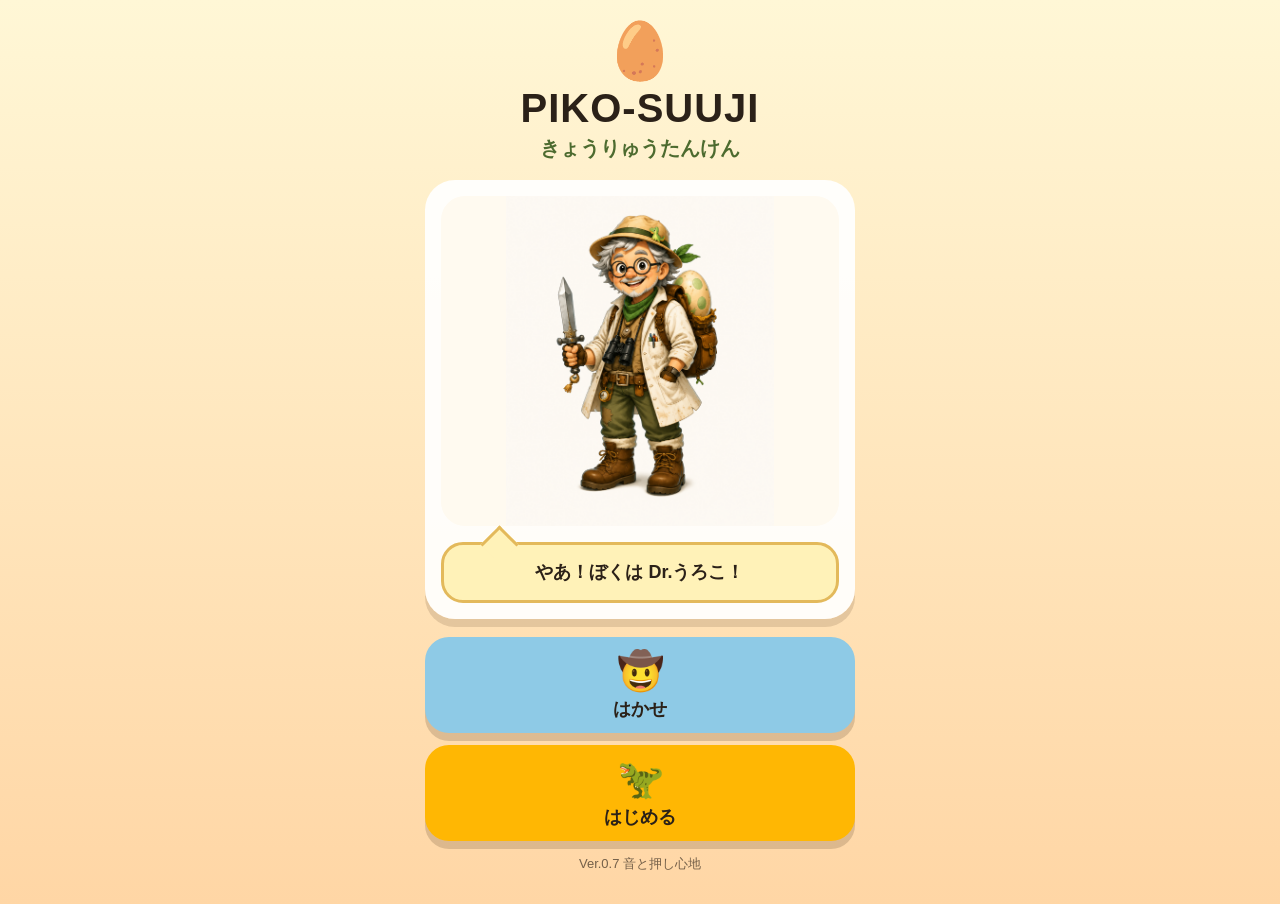
==== index.html @ c2399170 "Ver.0.7 音と押し心地改善" ====
<!DOCTYPE html>
<html lang="ja">
<head>
  <meta charset="UTF-8" />
  <meta name="viewport" content="width=device-width, initial-scale=1.0, viewport-fit=cover" />
  <title>PIKO-SUUJI</title>
  <link rel="stylesheet" href="style.css" />
</head>
<body>
<main class="app">

  <section id="titleScreen" class="screen active">
    <div class="egg">🥚</div>
    <h1>PIKO-SUUJI</h1>
    <p class="subtitle">きょうりゅうたんけん</p>

    <div class="doctor-card">
      <img src="images/Dr.uroko.png" alt="Dr.うろこ" class="doctor-img" />
      <div class="speech"><p id="titleDoctorText">やあ！ぼくは Dr.うろこ！</p></div>
    </div>

    <div class="buttons">
      <button class="icon-btn blue" onclick="speakIntro()">🤠<span>はかせ</span></button>
      <button class="icon-btn yellow" onclick="goNext()">🦖<span>はじめる</span></button>
    </div>
    <p class="note">Ver.0.7 音と押し心地</p>
  </section>

  <section id="nameScreen" class="screen">
    <h2>おなまえを<br>おしえてね</h2>
    <div class="name-card">
      <div class="mini-doctor"><img src="images/Dr.uroko.png" alt="Dr.うろこ" /></div>
      <div class="speech"><p>ぼくは Dr.うろこ！<br>きみの名前を教えてね。</p></div>
      <input id="nameInput" class="name-input" type="text" value="しゅり" maxlength="8" />
      <div class="suffix-row">
        <button id="kunBtn" class="suffix-btn selected" onclick="selectSuffix('くん')">くん</button>
        <button id="chanBtn" class="suffix-btn" onclick="selectSuffix('ちゃん')">ちゃん</button>
        <button id="sanBtn" class="suffix-btn" onclick="selectSuffix('さん')">さん</button>
      </div>
      <button class="icon-btn yellow wide" onclick="savePlayerName()">✅<span>これでOK</span></button>
    </div>
  </section>

  <section id="homeScreen" class="screen">
    <div class="egg">🥚</div>
    <h1>PIKO-SUUJI</h1>
    <p class="subtitle">きょうりゅうたんけん</p>

    <div class="doctor-card">
      <img src="images/Dr.uroko.png" alt="Dr.うろこ" class="doctor-img" />
      <div class="speech"><p id="homeDoctorText">おかえり！</p></div>
    </div>

    <div class="home-grid">
      <button class="icon-btn yellow" onclick="openMission()">①②③<span>すうじ</span></button>
      <button class="icon-btn red" onclick="quickFeed()">🍖<span>ごはん</span></button>
      <button class="icon-btn green" onclick="speakWelcome()">🤠<span>はかせ</span></button>
      <button class="icon-btn white" onclick="resetName()">⚙️<span>せってい</span></button>
    </div>
  </section>

  <section id="missionScreen" class="screen">
    <div class="egg small-egg">🥚</div>
    <h2>きょうの<br>ミッション</h2>
    <div class="mission-card">
      <div class="mission-icon">👣</div>
      <p class="mission-text">すうじを<br><strong>5こ</strong><br>みつけよう！</p>
      <div class="speech"><p id="missionText">クリアすると、たまごが光るぞ！</p></div>
      <div class="buttons">
        <button class="icon-btn blue" onclick="speakMission()">🔊<span>きく</span></button>
        <button class="icon-btn yellow" onclick="startNumberGame()">▶️<span>スタート</span></button>
        <button class="icon-btn white" onclick="openHome()">🏠<span>おうち</span></button>
      </div>
    </div>
  </section>

  <section id="gameScreen" class="screen game-screen">
    <div class="game-top">
      <div class="badge">もんだい <span id="questionNow">1</span>/5</div>
      <button class="listen-btn" onclick="repeatQuestion(true)">🔊</button>
      <div class="badge">⭐ <span id="scoreNow">0</span></div>
    </div>
    <div class="target-card">
      <p>このすうじを<br>えらんでね</p>
      <div id="targetNumber" class="target-number">3</div>
    </div>
    <div id="numberGrid" class="number-grid"></div>
  </section>

  <section id="clearScreen" class="screen">
    <div class="egg glowing">🥚</div>
    <h2>できた！</h2>
    <div class="doctor-card">
      <img src="images/Dr.uroko.png" alt="Dr.うろこ" class="doctor-img small-doctor" />
      <div class="speech"><p id="clearText">すごい！たまごが光ったぞ！</p></div>
    </div>
    <div class="buttons">
      <button class="icon-btn blue" onclick="speakClear()">🤠<span>はかせ</span></button>
      <button class="icon-btn yellow" onclick="openHatch()">🥚<span>たまご</span></button>
      <button class="icon-btn white" onclick="openHome()">🏠<span>おうち</span></button>
    </div>
  </section>

  <section id="hatchScreen" class="screen hatch-screen">
    <h2 id="hatchTitle">たまごを<br>タッチしてね</h2>
    <div class="hatch-area" onclick="hatchEgg()">
      <div id="hatchEgg" class="hatch-egg">🥚</div>
      <div id="crackText" class="crack-text hidden">ピキ…</div>
      <div id="sparkles" class="sparkles">✨ ✨ ✨</div>
      <div id="babyDino" class="baby-dino hidden">🦖</div>
    </div>
    <div class="speech hatch-speech"><p id="hatchText">なにが生まれるかな？</p></div>
    <div class="buttons">
      <button id="afterHatchBtn" class="icon-btn red wide hidden" onclick="openFeed()">🍖<span>ごはんをあげる</span></button>
      <button class="icon-btn white wide" onclick="openHome()">🏠<span>おうち</span></button>
    </div>
  </section>

  <section id="feedScreen" class="screen">
    <h2>ごはんを<br>あげよう！</h2>
    <div class="dino-card hungry-card">
      <div id="feedDino" class="dino-icon hungry">🦖</div>
      <div class="heart-meter" id="heartMeter">🤍🤍🤍🤍🤍</div>
      <p id="feedText">ちびティラノは<br>おなかがすいているみたい！</p>
    </div>
    <div class="food-grid">
      <button class="food-btn meat" onclick="feedDinoFood('meat', this)">🍖<br><span>おにく</span></button>
      <button class="food-btn leaf" onclick="feedDinoFood('leaf', this)">🥬<br><span>はっぱ</span></button>
      <button class="food-btn fish" onclick="feedDinoFood('fish', this)">🐟<br><span>さかな</span></button>
    </div>
    <div class="speech"><p id="feedDoctorText">ティラノは何が好きかな？</p></div>
    <div class="buttons">
      <button id="finishFeedBtn" class="icon-btn yellow wide hidden" onclick="openDinoGet()">🦖<span>はっけん！</span></button>
      <button class="icon-btn white wide" onclick="openHome()">🏠<span>おうち</span></button>
    </div>
  </section>

  <section id="dinoGetScreen" class="screen">
    <div class="confetti">🎉 🦖 🎉</div>
    <h2>はっけん！</h2>
    <div class="dino-card">
      <div class="dino-icon">🦖</div>
      <h3>ちびティラノ</h3>
      <p>小さくても元気いっぱい！<br>お肉が好きな赤ちゃん恐竜だよ。</p>
    </div>
    <div class="speech"><p id="dinoGetText">やったー！新しい恐竜が生まれたぞ！</p></div>
    <div class="buttons">
      <button class="icon-btn blue" onclick="speakDinoGet()">🤠<span>はかせ</span></button>
      <button class="icon-btn yellow" onclick="openMission()">①②③<span>もういちど</span></button>
      <button class="icon-btn white" onclick="openHome()">🏠<span>おうち</span></button>
    </div>
  </section>

  <div id="feedback" class="feedback">
    <div id="feedbackMark">〇</div>
    <p id="feedbackText">せいかい！</p>
  </div>

</main>
<script src="script.js"></script>
</body>
</html>
---- style.css ----
*{box-sizing:border-box;-webkit-tap-highlight-color:transparent}html,body{margin:0;width:100%;min-height:100%;font-family:-apple-system,BlinkMacSystemFont,"Hiragino Sans","Yu Gothic",sans-serif;background:linear-gradient(180deg,#fff7d6 0%,#ffd6a5 100%);color:#2b2118}body{overflow-x:hidden}.app{min-height:100svh;display:flex;align-items:center;justify-content:center;padding:18px}.screen{display:none;width:100%;max-width:430px;text-align:center}.screen.active{display:block}.egg{font-size:56px;margin-bottom:2px;animation:floatEgg 2.2s ease-in-out infinite}.small-egg{font-size:48px}.glowing{font-size:88px;filter:drop-shadow(0 0 18px #ffd60a);animation:glowEgg 1.2s ease-in-out infinite}@keyframes floatEgg{0%,100%{transform:translateY(0) rotate(-3deg)}50%{transform:translateY(-8px) rotate(3deg)}}@keyframes glowEgg{0%,100%{transform:scale(1);filter:drop-shadow(0 0 10px #ffd60a)}50%{transform:scale(1.08);filter:drop-shadow(0 0 28px #ffb703)}}h1{margin:0;font-size:40px;letter-spacing:1px;font-weight:900}h2{margin:0 0 16px;font-size:34px;line-height:1.25;font-weight:900}h3{margin:6px 0;font-size:28px;font-weight:900}.subtitle{margin:4px 0 18px;font-size:20px;font-weight:800;color:#4d6b2f}.doctor-card,.name-card,.mission-card,.dino-card{background:rgba(255,255,255,.92);border-radius:30px;padding:16px;box-shadow:0 8px 0 rgba(65,40,20,.14)}.doctor-img{width:100%;max-height:330px;object-fit:contain;border-radius:24px;background:#fffaf0}.small-doctor{max-height:260px}.mini-doctor img{width:82%;max-height:300px;object-fit:contain;border-radius:24px;background:#fffaf0}.speech{margin-top:12px;background:#fff2b8;border:3px solid #e3b95b;border-radius:22px;padding:14px;position:relative}.speech::before{content:"";position:absolute;top:-14px;left:42px;width:24px;height:24px;background:#fff2b8;border-left:3px solid #e3b95b;border-top:3px solid #e3b95b;transform:rotate(45deg)}.speech p{margin:0;font-size:18px;font-weight:900;line-height:1.5}.buttons{margin-top:18px;display:grid;gap:12px}.home-grid{display:grid;grid-template-columns:repeat(2,1fr);gap:12px;margin-top:18px}button{border:none;border-radius:24px;font-weight:900;font-family:inherit;color:#2b2118;box-shadow:0 8px 0 rgba(65,40,20,.18);transition:transform .08s ease,box-shadow .08s ease,filter .08s ease}button:active{transform:translateY(6px) scale(.96);box-shadow:0 2px 0 rgba(65,40,20,.18);filter:brightness(.96)}.icon-btn{min-height:94px;font-size:38px;display:flex;flex-direction:column;align-items:center;justify-content:center;gap:4px;padding:12px}.icon-btn span{font-size:18px}.wide{width:100%}.blue{background:#8ecae6}.yellow{background:#ffb703}.red{background:#ffc9c9}.green{background:#b7e4c7}.white{background:#fff}.note{margin-top:14px;font-size:13px;opacity:.65}.name-input{width:100%;margin:16px 0 12px;padding:16px;border:4px solid #e3b95b;border-radius:22px;font-size:30px;font-weight:900;text-align:center;background:#fffdf4;outline:none}.suffix-row{display:grid;grid-template-columns:repeat(3,1fr);gap:9px;margin:10px 0 16px}.suffix-btn{background:#fff;font-size:19px;padding:14px 8px}.suffix-btn.selected{background:#8ecae6;outline:4px solid #219ebc}.mission-icon{font-size:58px}.mission-text{font-size:27px;line-height:1.35;font-weight:900;margin:8px 0 14px}.mission-text strong{font-size:46px;color:#fb8500}.game-screen{max-width:460px}.game-top{display:flex;align-items:center;justify-content:space-between;gap:8px;margin-bottom:12px}.badge{background:#fff;border-radius:999px;padding:10px 12px;font-weight:900;box-shadow:0 4px 0 rgba(65,40,20,.13);white-space:nowrap}.listen-btn{font-size:26px;padding:10px 14px;border-radius:18px;background:#8ecae6}.target-card{background:#fff;border-radius:28px;padding:14px 12px;margin-bottom:14px;box-shadow:0 6px 0 rgba(65,40,20,.13)}.target-card p{margin:0;font-size:18px;font-weight:900;line-height:1.35}.target-number{font-size:80px;line-height:1;font-weight:900;color:#fb8500}.number-grid{display:grid;grid-template-columns:repeat(2,1fr);gap:13px}.number-btn{min-height:112px;border-radius:30px;font-size:58px;background:#fff}.number-btn.color-1{background:#ffdd85}.number-btn.color-2{background:#b7e4c7}.number-btn.color-3{background:#90dbf4}.number-btn.color-4{background:#ffc9de}.number-btn.color-5{background:#d0bfff}.number-btn.correct{outline:7px solid #2a9d8f;transform:scale(1.04)}.number-btn.wrong{outline:7px solid #e76f51}.feedback{position:fixed;inset:0;display:none;align-items:center;justify-content:center;flex-direction:column;background:rgba(255,255,255,.72);z-index:50}.feedback.show{display:flex}#feedbackMark{font-size:110px;line-height:1;font-weight:900}#feedbackText{margin:10px 0 0;background:#fff;border-radius:24px;padding:14px 24px;font-size:25px;font-weight:900;box-shadow:0 6px 0 rgba(65,40,20,.13)}.hatch-area{height:300px;border-radius:34px;background:radial-gradient(circle,#fff9d7 0%,#ffd98a 55%,#ffc56b 100%);display:flex;align-items:center;justify-content:center;position:relative;box-shadow:inset 0 0 30px rgba(255,255,255,.75),0 8px 0 rgba(65,40,20,.14);overflow:hidden;cursor:pointer}.hatch-egg{font-size:118px;animation:eggReady .85s ease-in-out infinite;z-index:2}@keyframes eggReady{0%,100%{transform:rotate(-5deg) scale(1)}25%{transform:rotate(6deg) scale(1.03)}50%{transform:rotate(-4deg) scale(1.07)}75%{transform:rotate(5deg) scale(1.03)}}.hatch-egg.crack{animation:eggCrack 2.9s ease-in-out forwards}@keyframes eggCrack{0%{transform:scale(1) rotate(0);opacity:1}15%{transform:scale(1.05) rotate(-7deg)}30%{transform:scale(1.08) rotate(7deg)}45%{transform:scale(1.12) rotate(-10deg)}62%{transform:scale(1.18) rotate(10deg)}80%{transform:scale(1.25) rotate(-5deg)}100%{transform:scale(.2) rotate(0);opacity:0}}.hatch-area.cracking{animation:screenCrackShake 2.8s ease-in-out}@keyframes screenCrackShake{0%,100%{transform:translateX(0)}10%{transform:translateX(-3px)}20%{transform:translateX(3px)}35%{transform:translateX(-5px)}50%{transform:translateX(5px)}65%{transform:translateX(-7px)}80%{transform:translateX(7px)}}.crack-text{position:absolute;bottom:26px;left:0;right:0;font-size:30px;font-weight:900;color:#7a3e15;text-shadow:0 2px 0 #fff;z-index:4}.sparkles{position:absolute;top:38px;width:100%;font-size:32px;opacity:.9;animation:sparkleMove 1.2s ease-in-out infinite}@keyframes sparkleMove{0%,100%{transform:translateY(0);opacity:.6}50%{transform:translateY(-10px);opacity:1}}.baby-dino{position:absolute;font-size:124px;z-index:3;animation:babyPop .75s ease-out forwards}@keyframes babyPop{0%{transform:scale(.1) translateY(45px);opacity:0}60%{transform:scale(1.18) translateY(-8px);opacity:1}100%{transform:scale(1) translateY(0);opacity:1}}.hidden{display:none}.hatch-speech{margin-top:16px}.confetti{font-size:42px;margin-bottom:6px;animation:confettiBounce 1.2s ease-in-out infinite}@keyframes confettiBounce{0%,100%{transform:translateY(0)}50%{transform:translateY(-8px)}}.dino-icon{font-size:112px;line-height:1}.dino-card p{font-size:17px;font-weight:800;line-height:1.5;margin:0}.hungry-card{margin-bottom:16px}.hungry{animation:dinoWiggle 1.3s ease-in-out infinite}@keyframes dinoWiggle{0%,100%{transform:rotate(-3deg)}50%{transform:rotate(3deg) translateY(-4px)}}.heart-meter{font-size:30px;margin:4px 0 10px}.food-grid{display:grid;grid-template-columns:repeat(3,1fr);gap:10px;margin:14px 0}.food-btn{min-height:120px;font-size:48px;border-radius:24px;background:#fff}.food-btn span{font-size:18px}.meat{background:#ffc9c9}.leaf{background:#caffbf}.fish{background:#bde0fe}.food-btn.correct-food{outline:7px solid #2a9d8f}.food-btn.wrong-food{outline:7px solid #e76f51}.dino-eat{animation:dinoEat .55s ease-in-out 4}@keyframes dinoEat{0%,100%{transform:scale(1)}50%{transform:scale(1.12) rotate(4deg)}}
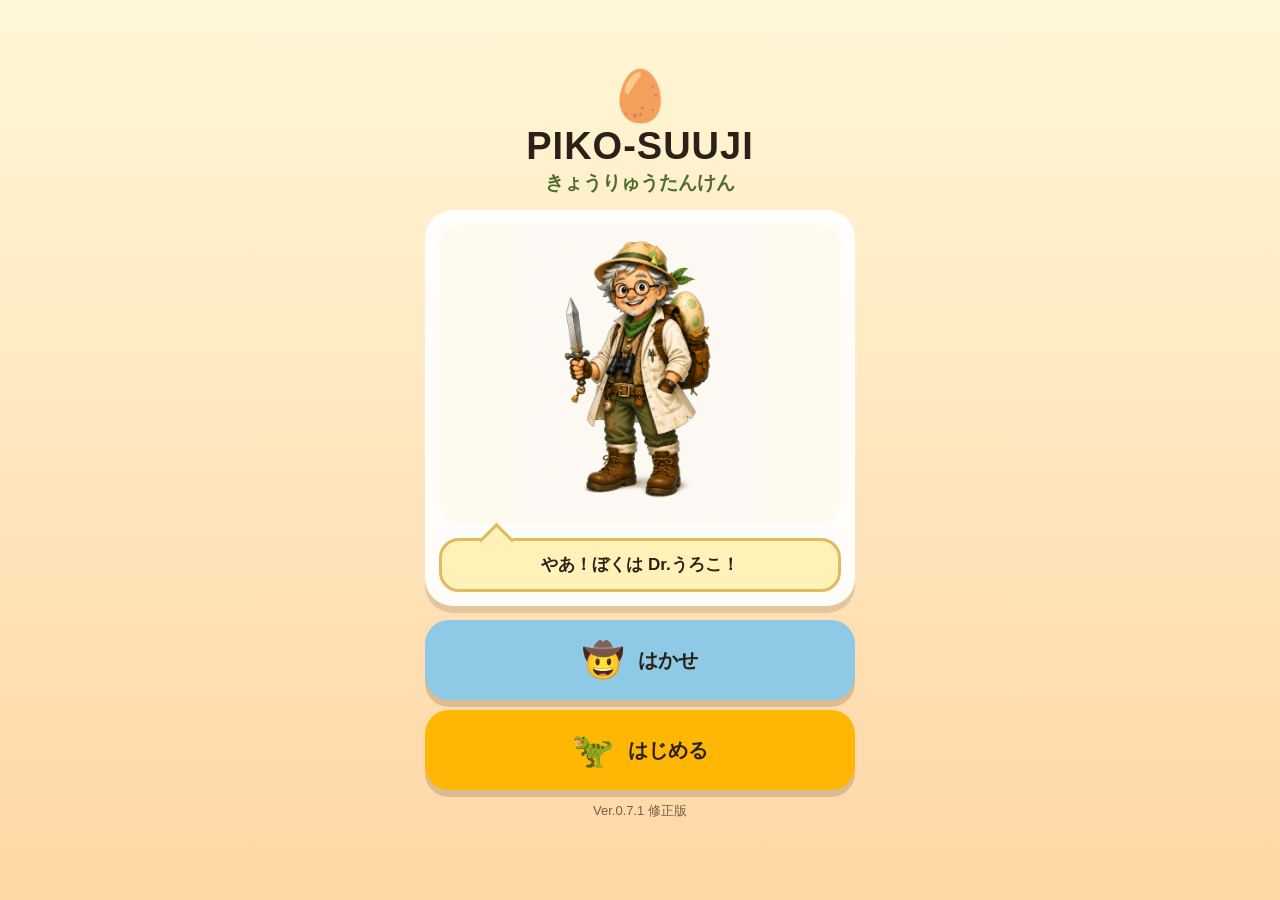
==== commit f753fa39: "?v=071ui改善" ====
--- a/index.html
+++ b/index.html
@@ -20,10 +20,10 @@
     </div>
 
     <div class="buttons">
-      <button class="icon-btn blue" onclick="speakIntro()">🤠<span>はかせ</span></button>
-      <button class="icon-btn yellow" onclick="goNext()">🦖<span>はじめる</span></button>
+      <button class="icon-btn blue wide" onclick="speakIntro()">🤠<span>はかせ</span></button>
+      <button class="icon-btn yellow wide" onclick="goNext()">🦖<span>はじめる</span></button>
     </div>
-    <p class="note">Ver.0.7 音と押し心地</p>
+    <p class="note">Ver.0.7.1 修正版</p>
   </section>
 
   <section id="nameScreen" class="screen">
@@ -46,16 +46,16 @@
     <h1>PIKO-SUUJI</h1>
     <p class="subtitle">きょうりゅうたんけん</p>
 
-    <div class="doctor-card">
-      <img src="images/Dr.uroko.png" alt="Dr.うろこ" class="doctor-img" />
+    <div class="doctor-card home-doctor-card">
+      <img src="images/Dr.uroko.png" alt="Dr.うろこ" class="doctor-img home-doctor-img" />
       <div class="speech"><p id="homeDoctorText">おかえり！</p></div>
     </div>
 
     <div class="home-grid">
-      <button class="icon-btn yellow" onclick="openMission()">①②③<span>すうじ</span></button>
-      <button class="icon-btn red" onclick="quickFeed()">🍖<span>ごはん</span></button>
-      <button class="icon-btn green" onclick="speakWelcome()">🤠<span>はかせ</span></button>
-      <button class="icon-btn white" onclick="resetName()">⚙️<span>せってい</span></button>
+      <button class="home-btn yellow" onclick="openMission()">①②③<span>すうじ</span></button>
+      <button class="home-btn red" onclick="quickFeed()">🍖<span>ごはん</span></button>
+      <button class="home-btn green" onclick="speakWelcome()">🤠<span>はかせ</span></button>
+      <button class="home-btn white" onclick="resetName()">⚙️<span>せってい</span></button>
     </div>
   </section>
 
@@ -67,9 +67,9 @@
       <p class="mission-text">すうじを<br><strong>5こ</strong><br>みつけよう！</p>
       <div class="speech"><p id="missionText">クリアすると、たまごが光るぞ！</p></div>
       <div class="buttons">
-        <button class="icon-btn blue" onclick="speakMission()">🔊<span>きく</span></button>
-        <button class="icon-btn yellow" onclick="startNumberGame()">▶️<span>スタート</span></button>
-        <button class="icon-btn white" onclick="openHome()">🏠<span>おうち</span></button>
+        <button class="icon-btn blue wide" onclick="speakMission()">🔊<span>きく</span></button>
+        <button class="icon-btn yellow wide" onclick="startNumberGame()">▶️<span>スタート</span></button>
+        <button class="icon-btn white wide" onclick="openHome()">🏠<span>おうち</span></button>
       </div>
     </div>
   </section>
@@ -95,9 +95,9 @@
       <div class="speech"><p id="clearText">すごい！たまごが光ったぞ！</p></div>
     </div>
     <div class="buttons">
-      <button class="icon-btn blue" onclick="speakClear()">🤠<span>はかせ</span></button>
-      <button class="icon-btn yellow" onclick="openHatch()">🥚<span>たまご</span></button>
-      <button class="icon-btn white" onclick="openHome()">🏠<span>おうち</span></button>
+      <button class="icon-btn blue wide" onclick="speakClear()">🤠<span>はかせ</span></button>
+      <button class="icon-btn yellow wide" onclick="openHatch()">🥚<span>たまご</span></button>
+      <button class="icon-btn white wide" onclick="openHome()">🏠<span>おうち</span></button>
     </div>
   </section>
 
@@ -145,9 +145,9 @@
     </div>
     <div class="speech"><p id="dinoGetText">やったー！新しい恐竜が生まれたぞ！</p></div>
     <div class="buttons">
-      <button class="icon-btn blue" onclick="speakDinoGet()">🤠<span>はかせ</span></button>
-      <button class="icon-btn yellow" onclick="openMission()">①②③<span>もういちど</span></button>
-      <button class="icon-btn white" onclick="openHome()">🏠<span>おうち</span></button>
+      <button class="icon-btn blue wide" onclick="speakDinoGet()">🤠<span>はかせ</span></button>
+      <button class="icon-btn yellow wide" onclick="openMission()">①②③<span>もういちど</span></button>
+      <button class="icon-btn white wide" onclick="openHome()">🏠<span>おうち</span></button>
     </div>
   </section>
 
--- a/style.css
+++ b/style.css
@@ -1 +1 @@
-*{box-sizing:border-box;-webkit-tap-highlight-color:transparent}html,body{margin:0;width:100%;min-height:100%;font-family:-apple-system,BlinkMacSystemFont,"Hiragino Sans","Yu Gothic",sans-serif;background:linear-gradient(180deg,#fff7d6 0%,#ffd6a5 100%);color:#2b2118}body{overflow-x:hidden}.app{min-height:100svh;display:flex;align-items:center;justify-content:center;padding:18px}.screen{display:none;width:100%;max-width:430px;text-align:center}.screen.active{display:block}.egg{font-size:56px;margin-bottom:2px;animation:floatEgg 2.2s ease-in-out infinite}.small-egg{font-size:48px}.glowing{font-size:88px;filter:drop-shadow(0 0 18px #ffd60a);animation:glowEgg 1.2s ease-in-out infinite}@keyframes floatEgg{0%,100%{transform:translateY(0) rotate(-3deg)}50%{transform:translateY(-8px) rotate(3deg)}}@keyframes glowEgg{0%,100%{transform:scale(1);filter:drop-shadow(0 0 10px #ffd60a)}50%{transform:scale(1.08);filter:drop-shadow(0 0 28px #ffb703)}}h1{margin:0;font-size:40px;letter-spacing:1px;font-weight:900}h2{margin:0 0 16px;font-size:34px;line-height:1.25;font-weight:900}h3{margin:6px 0;font-size:28px;font-weight:900}.subtitle{margin:4px 0 18px;font-size:20px;font-weight:800;color:#4d6b2f}.doctor-card,.name-card,.mission-card,.dino-card{background:rgba(255,255,255,.92);border-radius:30px;padding:16px;box-shadow:0 8px 0 rgba(65,40,20,.14)}.doctor-img{width:100%;max-height:330px;object-fit:contain;border-radius:24px;background:#fffaf0}.small-doctor{max-height:260px}.mini-doctor img{width:82%;max-height:300px;object-fit:contain;border-radius:24px;background:#fffaf0}.speech{margin-top:12px;background:#fff2b8;border:3px solid #e3b95b;border-radius:22px;padding:14px;position:relative}.speech::before{content:"";position:absolute;top:-14px;left:42px;width:24px;height:24px;background:#fff2b8;border-left:3px solid #e3b95b;border-top:3px solid #e3b95b;transform:rotate(45deg)}.speech p{margin:0;font-size:18px;font-weight:900;line-height:1.5}.buttons{margin-top:18px;display:grid;gap:12px}.home-grid{display:grid;grid-template-columns:repeat(2,1fr);gap:12px;margin-top:18px}button{border:none;border-radius:24px;font-weight:900;font-family:inherit;color:#2b2118;box-shadow:0 8px 0 rgba(65,40,20,.18);transition:transform .08s ease,box-shadow .08s ease,filter .08s ease}button:active{transform:translateY(6px) scale(.96);box-shadow:0 2px 0 rgba(65,40,20,.18);filter:brightness(.96)}.icon-btn{min-height:94px;font-size:38px;display:flex;flex-direction:column;align-items:center;justify-content:center;gap:4px;padding:12px}.icon-btn span{font-size:18px}.wide{width:100%}.blue{background:#8ecae6}.yellow{background:#ffb703}.red{background:#ffc9c9}.green{background:#b7e4c7}.white{background:#fff}.note{margin-top:14px;font-size:13px;opacity:.65}.name-input{width:100%;margin:16px 0 12px;padding:16px;border:4px solid #e3b95b;border-radius:22px;font-size:30px;font-weight:900;text-align:center;background:#fffdf4;outline:none}.suffix-row{display:grid;grid-template-columns:repeat(3,1fr);gap:9px;margin:10px 0 16px}.suffix-btn{background:#fff;font-size:19px;padding:14px 8px}.suffix-btn.selected{background:#8ecae6;outline:4px solid #219ebc}.mission-icon{font-size:58px}.mission-text{font-size:27px;line-height:1.35;font-weight:900;margin:8px 0 14px}.mission-text strong{font-size:46px;color:#fb8500}.game-screen{max-width:460px}.game-top{display:flex;align-items:center;justify-content:space-between;gap:8px;margin-bottom:12px}.badge{background:#fff;border-radius:999px;padding:10px 12px;font-weight:900;box-shadow:0 4px 0 rgba(65,40,20,.13);white-space:nowrap}.listen-btn{font-size:26px;padding:10px 14px;border-radius:18px;background:#8ecae6}.target-card{background:#fff;border-radius:28px;padding:14px 12px;margin-bottom:14px;box-shadow:0 6px 0 rgba(65,40,20,.13)}.target-card p{margin:0;font-size:18px;font-weight:900;line-height:1.35}.target-number{font-size:80px;line-height:1;font-weight:900;color:#fb8500}.number-grid{display:grid;grid-template-columns:repeat(2,1fr);gap:13px}.number-btn{min-height:112px;border-radius:30px;font-size:58px;background:#fff}.number-btn.color-1{background:#ffdd85}.number-btn.color-2{background:#b7e4c7}.number-btn.color-3{background:#90dbf4}.number-btn.color-4{background:#ffc9de}.number-btn.color-5{background:#d0bfff}.number-btn.correct{outline:7px solid #2a9d8f;transform:scale(1.04)}.number-btn.wrong{outline:7px solid #e76f51}.feedback{position:fixed;inset:0;display:none;align-items:center;justify-content:center;flex-direction:column;background:rgba(255,255,255,.72);z-index:50}.feedback.show{display:flex}#feedbackMark{font-size:110px;line-height:1;font-weight:900}#feedbackText{margin:10px 0 0;background:#fff;border-radius:24px;padding:14px 24px;font-size:25px;font-weight:900;box-shadow:0 6px 0 rgba(65,40,20,.13)}.hatch-area{height:300px;border-radius:34px;background:radial-gradient(circle,#fff9d7 0%,#ffd98a 55%,#ffc56b 100%);display:flex;align-items:center;justify-content:center;position:relative;box-shadow:inset 0 0 30px rgba(255,255,255,.75),0 8px 0 rgba(65,40,20,.14);overflow:hidden;cursor:pointer}.hatch-egg{font-size:118px;animation:eggReady .85s ease-in-out infinite;z-index:2}@keyframes eggReady{0%,100%{transform:rotate(-5deg) scale(1)}25%{transform:rotate(6deg) scale(1.03)}50%{transform:rotate(-4deg) scale(1.07)}75%{transform:rotate(5deg) scale(1.03)}}.hatch-egg.crack{animation:eggCrack 2.9s ease-in-out forwards}@keyframes eggCrack{0%{transform:scale(1) rotate(0);opacity:1}15%{transform:scale(1.05) rotate(-7deg)}30%{transform:scale(1.08) rotate(7deg)}45%{transform:scale(1.12) rotate(-10deg)}62%{transform:scale(1.18) rotate(10deg)}80%{transform:scale(1.25) rotate(-5deg)}100%{transform:scale(.2) rotate(0);opacity:0}}.hatch-area.cracking{animation:screenCrackShake 2.8s ease-in-out}@keyframes screenCrackShake{0%,100%{transform:translateX(0)}10%{transform:translateX(-3px)}20%{transform:translateX(3px)}35%{transform:translateX(-5px)}50%{transform:translateX(5px)}65%{transform:translateX(-7px)}80%{transform:translateX(7px)}}.crack-text{position:absolute;bottom:26px;left:0;right:0;font-size:30px;font-weight:900;color:#7a3e15;text-shadow:0 2px 0 #fff;z-index:4}.sparkles{position:absolute;top:38px;width:100%;font-size:32px;opacity:.9;animation:sparkleMove 1.2s ease-in-out infinite}@keyframes sparkleMove{0%,100%{transform:translateY(0);opacity:.6}50%{transform:translateY(-10px);opacity:1}}.baby-dino{position:absolute;font-size:124px;z-index:3;animation:babyPop .75s ease-out forwards}@keyframes babyPop{0%{transform:scale(.1) translateY(45px);opacity:0}60%{transform:scale(1.18) translateY(-8px);opacity:1}100%{transform:scale(1) translateY(0);opacity:1}}.hidden{display:none}.hatch-speech{margin-top:16px}.confetti{font-size:42px;margin-bottom:6px;animation:confettiBounce 1.2s ease-in-out infinite}@keyframes confettiBounce{0%,100%{transform:translateY(0)}50%{transform:translateY(-8px)}}.dino-icon{font-size:112px;line-height:1}.dino-card p{font-size:17px;font-weight:800;line-height:1.5;margin:0}.hungry-card{margin-bottom:16px}.hungry{animation:dinoWiggle 1.3s ease-in-out infinite}@keyframes dinoWiggle{0%,100%{transform:rotate(-3deg)}50%{transform:rotate(3deg) translateY(-4px)}}.heart-meter{font-size:30px;margin:4px 0 10px}.food-grid{display:grid;grid-template-columns:repeat(3,1fr);gap:10px;margin:14px 0}.food-btn{min-height:120px;font-size:48px;border-radius:24px;background:#fff}.food-btn span{font-size:18px}.meat{background:#ffc9c9}.leaf{background:#caffbf}.fish{background:#bde0fe}.food-btn.correct-food{outline:7px solid #2a9d8f}.food-btn.wrong-food{outline:7px solid #e76f51}.dino-eat{animation:dinoEat .55s ease-in-out 4}@keyframes dinoEat{0%,100%{transform:scale(1)}50%{transform:scale(1.12) rotate(4deg)}}+*{box-sizing:border-box;-webkit-tap-highlight-color:transparent}html,body{margin:0;width:100%;min-height:100%;font-family:-apple-system,BlinkMacSystemFont,"Hiragino Sans","Yu Gothic",sans-serif;background:linear-gradient(180deg,#fff7d6 0%,#ffd6a5 100%);color:#2b2118}body{overflow-x:hidden}.app{min-height:100svh;display:flex;align-items:center;justify-content:center;padding:14px}.screen{display:none;width:100%;max-width:430px;text-align:center}.screen.active{display:block}.egg{font-size:50px;margin-bottom:0;animation:floatEgg 2.2s ease-in-out infinite}.small-egg{font-size:44px}.glowing{font-size:82px;filter:drop-shadow(0 0 18px #ffd60a);animation:glowEgg 1.2s ease-in-out infinite}@keyframes floatEgg{0%,100%{transform:translateY(0) rotate(-3deg)}50%{transform:translateY(-8px) rotate(3deg)}}@keyframes glowEgg{0%,100%{transform:scale(1);filter:drop-shadow(0 0 10px #ffd60a)}50%{transform:scale(1.08);filter:drop-shadow(0 0 28px #ffb703)}}h1{margin:0;font-size:38px;letter-spacing:1px;font-weight:900}h2{margin:0 0 14px;font-size:32px;line-height:1.25;font-weight:900}h3{margin:6px 0;font-size:28px;font-weight:900}.subtitle{margin:2px 0 14px;font-size:19px;font-weight:800;color:#4d6b2f}.doctor-card,.name-card,.mission-card,.dino-card{background:rgba(255,255,255,.92);border-radius:28px;padding:14px;box-shadow:0 7px 0 rgba(65,40,20,.14)}.doctor-img{width:100%;max-height:300px;object-fit:contain;border-radius:22px;background:#fffaf0}.home-doctor-img{max-height:240px}.small-doctor{max-height:235px}.mini-doctor img{width:82%;max-height:280px;object-fit:contain;border-radius:22px;background:#fffaf0}.speech{margin-top:10px;background:#fff2b8;border:3px solid #e3b95b;border-radius:20px;padding:12px;position:relative}.speech::before{content:"";position:absolute;top:-13px;left:42px;width:22px;height:22px;background:#fff2b8;border-left:3px solid #e3b95b;border-top:3px solid #e3b95b;transform:rotate(45deg)}.speech p{margin:0;font-size:17px;font-weight:900;line-height:1.45}.buttons{margin-top:14px;display:grid;gap:10px}.home-grid{display:grid;grid-template-columns:1fr;gap:10px;margin-top:14px}button{border:none;border-radius:24px;font-weight:900;font-family:inherit;color:#2b2118;box-shadow:0 7px 0 rgba(65,40,20,.18);transition:transform .08s ease,box-shadow .08s ease,filter .08s ease}button:active{transform:translateY(6px) scale(.97);box-shadow:0 2px 0 rgba(65,40,20,.18);filter:brightness(.96)}.icon-btn,.home-btn{min-height:80px;font-size:34px;display:flex;align-items:center;justify-content:center;gap:14px;padding:10px 14px}.icon-btn span,.home-btn span{font-size:20px}.wide{width:100%}.blue{background:#8ecae6}.yellow{background:#ffb703}.red{background:#ffc9c9}.green{background:#b7e4c7}.white{background:#fff}.note{margin-top:12px;font-size:13px;opacity:.65}.name-input{width:100%;margin:14px 0 10px;padding:16px;border:4px solid #e3b95b;border-radius:22px;font-size:30px;font-weight:900;text-align:center;background:#fffdf4;outline:none}.suffix-row{display:grid;grid-template-columns:repeat(3,1fr);gap:9px;margin:10px 0 14px}.suffix-btn{background:#fff;font-size:19px;padding:14px 8px}.suffix-btn.selected{background:#8ecae6;outline:4px solid #219ebc}.mission-icon{font-size:54px}.mission-text{font-size:26px;line-height:1.35;font-weight:900;margin:8px 0 14px}.mission-text strong{font-size:44px;color:#fb8500}.game-screen{max-width:460px}.game-top{display:flex;align-items:center;justify-content:space-between;gap:8px;margin-bottom:12px}.badge{background:#fff;border-radius:999px;padding:10px 12px;font-weight:900;box-shadow:0 4px 0 rgba(65,40,20,.13);white-space:nowrap}.listen-btn{font-size:26px;padding:10px 14px;border-radius:18px;background:#8ecae6}.target-card{background:#fff;border-radius:28px;padding:14px 12px;margin-bottom:14px;box-shadow:0 6px 0 rgba(65,40,20,.13)}.target-card p{margin:0;font-size:18px;font-weight:900;line-height:1.35}.target-number{font-size:78px;line-height:1;font-weight:900;color:#fb8500}.number-grid{display:grid;grid-template-columns:repeat(2,1fr);gap:13px}.number-btn{min-height:108px;border-radius:30px;font-size:56px;background:#fff}.number-btn.color-1{background:#ffdd85}.number-btn.color-2{background:#b7e4c7}.number-btn.color-3{background:#90dbf4}.number-btn.color-4{background:#ffc9de}.number-btn.color-5{background:#d0bfff}.number-btn.correct{outline:7px solid #2a9d8f;transform:scale(1.04)}.number-btn.wrong{outline:7px solid #e76f51}.feedback{position:fixed;inset:0;display:none;align-items:center;justify-content:center;flex-direction:column;background:rgba(255,255,255,.72);z-index:50}.feedback.show{display:flex}#feedbackMark{font-size:110px;line-height:1;font-weight:900}#feedbackText{margin:10px 0 0;background:#fff;border-radius:24px;padding:14px 24px;font-size:25px;font-weight:900;box-shadow:0 6px 0 rgba(65,40,20,.13)}.hatch-area{height:285px;border-radius:34px;background:radial-gradient(circle,#fff9d7 0%,#ffd98a 55%,#ffc56b 100%);display:flex;align-items:center;justify-content:center;position:relative;box-shadow:inset 0 0 30px rgba(255,255,255,.75),0 8px 0 rgba(65,40,20,.14);overflow:hidden;cursor:pointer}.hatch-egg{font-size:112px;animation:eggReady .85s ease-in-out infinite;z-index:2}@keyframes eggReady{0%,100%{transform:rotate(-5deg) scale(1)}25%{transform:rotate(6deg) scale(1.03)}50%{transform:rotate(-4deg) scale(1.07)}75%{transform:rotate(5deg) scale(1.03)}}.hatch-egg.crack{animation:eggCrack 2.9s ease-in-out forwards}@keyframes eggCrack{0%{transform:scale(1) rotate(0);opacity:1}15%{transform:scale(1.05) rotate(-7deg)}30%{transform:scale(1.08) rotate(7deg)}45%{transform:scale(1.12) rotate(-10deg)}62%{transform:scale(1.18) rotate(10deg)}80%{transform:scale(1.25) rotate(-5deg)}100%{transform:scale(.2) rotate(0);opacity:0}}.hatch-area.cracking{animation:screenCrackShake 2.8s ease-in-out}@keyframes screenCrackShake{0%,100%{transform:translateX(0)}10%{transform:translateX(-3px)}20%{transform:translateX(3px)}35%{transform:translateX(-5px)}50%{transform:translateX(5px)}65%{transform:translateX(-7px)}80%{transform:translateX(7px)}}.crack-text{position:absolute;bottom:24px;left:0;right:0;font-size:30px;font-weight:900;color:#7a3e15;text-shadow:0 2px 0 #fff;z-index:4}.sparkles{position:absolute;top:38px;width:100%;font-size:32px;opacity:.9;animation:sparkleMove 1.2s ease-in-out infinite}@keyframes sparkleMove{0%,100%{transform:translateY(0);opacity:.6}50%{transform:translateY(-10px);opacity:1}}.baby-dino{position:absolute;font-size:120px;z-index:3;animation:babyPop .75s ease-out forwards}@keyframes babyPop{0%{transform:scale(.1) translateY(45px);opacity:0}60%{transform:scale(1.18) translateY(-8px);opacity:1}100%{transform:scale(1) translateY(0);opacity:1}}.hidden{display:none}.hatch-speech{margin-top:14px}.confetti{font-size:42px;margin-bottom:6px;animation:confettiBounce 1.2s ease-in-out infinite}@keyframes confettiBounce{0%,100%{transform:translateY(0)}50%{transform:translateY(-8px)}}.dino-icon{font-size:108px;line-height:1}.dino-card p{font-size:17px;font-weight:800;line-height:1.5;margin:0}.hungry-card{margin-bottom:14px}.hungry{animation:dinoWiggle 1.3s ease-in-out infinite}@keyframes dinoWiggle{0%,100%{transform:rotate(-3deg)}50%{transform:rotate(3deg) translateY(-4px)}}.heart-meter{font-size:30px;margin:4px 0 10px}.food-grid{display:grid;grid-template-columns:repeat(3,1fr);gap:10px;margin:14px 0}.food-btn{min-height:112px;font-size:46px;border-radius:24px;background:#fff}.food-btn span{font-size:17px}.meat{background:#ffc9c9}.leaf{background:#caffbf}.fish{background:#bde0fe}.food-btn.correct-food{outline:7px solid #2a9d8f}.food-btn.wrong-food{outline:7px solid #e76f51}.dino-eat{animation:dinoEat .55s ease-in-out 4}@keyframes dinoEat{0%,100%{transform:scale(1)}50%{transform:scale(1.12) rotate(4deg)}}
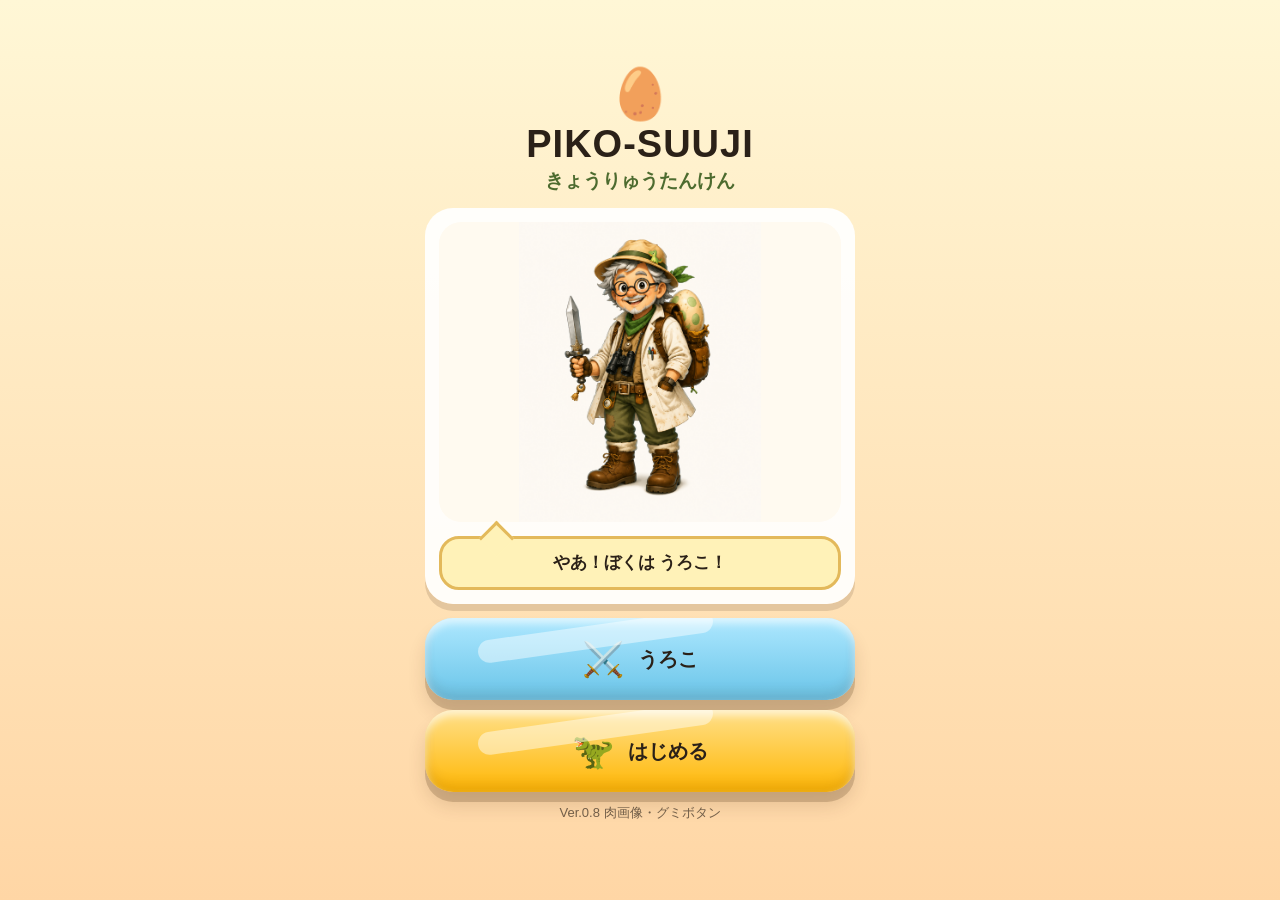
==== commit 302d4a2c: "?v=080グミぼたんと肉img" ====
--- a/index.html
+++ b/index.html
@@ -8,36 +8,33 @@
 </head>
 <body>
 <main class="app">
-
   <section id="titleScreen" class="screen active">
     <div class="egg">🥚</div>
     <h1>PIKO-SUUJI</h1>
     <p class="subtitle">きょうりゅうたんけん</p>
-
     <div class="doctor-card">
-      <img src="images/Dr.uroko.png" alt="Dr.うろこ" class="doctor-img" />
-      <div class="speech"><p id="titleDoctorText">やあ！ぼくは Dr.うろこ！</p></div>
+      <img src="images/Dr.uroko.png" alt="うろこ" class="doctor-img" />
+      <div class="speech"><p id="titleDoctorText">やあ！ぼくは うろこ！</p></div>
     </div>
-
     <div class="buttons">
-      <button class="icon-btn blue wide" onclick="speakIntro()">🤠<span>はかせ</span></button>
-      <button class="icon-btn yellow wide" onclick="goNext()">🦖<span>はじめる</span></button>
+      <button class="gummy-btn blue wide" onclick="speakIntro()">⚔️<span>うろこ</span></button>
+      <button class="gummy-btn yellow wide" onclick="goNext()">🦖<span>はじめる</span></button>
     </div>
-    <p class="note">Ver.0.7.1 修正版</p>
+    <p class="note">Ver.0.8 肉画像・グミボタン</p>
   </section>
 
   <section id="nameScreen" class="screen">
     <h2>おなまえを<br>おしえてね</h2>
     <div class="name-card">
-      <div class="mini-doctor"><img src="images/Dr.uroko.png" alt="Dr.うろこ" /></div>
-      <div class="speech"><p>ぼくは Dr.うろこ！<br>きみの名前を教えてね。</p></div>
+      <div class="mini-doctor"><img src="images/Dr.uroko.png" alt="うろこ" /></div>
+      <div class="speech"><p>ぼくは うろこ！<br>きみの名前を教えてね。</p></div>
       <input id="nameInput" class="name-input" type="text" value="しゅり" maxlength="8" />
       <div class="suffix-row">
         <button id="kunBtn" class="suffix-btn selected" onclick="selectSuffix('くん')">くん</button>
         <button id="chanBtn" class="suffix-btn" onclick="selectSuffix('ちゃん')">ちゃん</button>
         <button id="sanBtn" class="suffix-btn" onclick="selectSuffix('さん')">さん</button>
       </div>
-      <button class="icon-btn yellow wide" onclick="savePlayerName()">✅<span>これでOK</span></button>
+      <button class="gummy-btn yellow wide" onclick="savePlayerName()">✅<span>これでOK</span></button>
     </div>
   </section>
 
@@ -45,16 +42,14 @@
     <div class="egg">🥚</div>
     <h1>PIKO-SUUJI</h1>
     <p class="subtitle">きょうりゅうたんけん</p>
-
     <div class="doctor-card home-doctor-card">
-      <img src="images/Dr.uroko.png" alt="Dr.うろこ" class="doctor-img home-doctor-img" />
+      <img src="images/Dr.uroko.png" alt="うろこ" class="doctor-img home-doctor-img" />
       <div class="speech"><p id="homeDoctorText">おかえり！</p></div>
     </div>
-
     <div class="home-grid">
       <button class="home-btn yellow" onclick="openMission()">①②③<span>すうじ</span></button>
-      <button class="home-btn red" onclick="quickFeed()">🍖<span>ごはん</span></button>
-      <button class="home-btn green" onclick="speakWelcome()">🤠<span>はかせ</span></button>
+      <button class="home-btn red" onclick="quickFeed()"><img src="images/meat.png" class="home-meat-icon" alt="おにく"><span>ごはん</span></button>
+      <button class="home-btn green" onclick="speakWelcome()">⚔️<span>うろこ</span></button>
       <button class="home-btn white" onclick="resetName()">⚙️<span>せってい</span></button>
     </div>
   </section>
@@ -67,9 +62,9 @@
       <p class="mission-text">すうじを<br><strong>5こ</strong><br>みつけよう！</p>
       <div class="speech"><p id="missionText">クリアすると、たまごが光るぞ！</p></div>
       <div class="buttons">
-        <button class="icon-btn blue wide" onclick="speakMission()">🔊<span>きく</span></button>
-        <button class="icon-btn yellow wide" onclick="startNumberGame()">▶️<span>スタート</span></button>
-        <button class="icon-btn white wide" onclick="openHome()">🏠<span>おうち</span></button>
+        <button class="gummy-btn blue wide" onclick="speakMission()">🔊<span>きく</span></button>
+        <button class="gummy-btn yellow wide" onclick="startNumberGame()">▶️<span>スタート</span></button>
+        <button class="gummy-btn white wide" onclick="openHome()">🏠<span>おうち</span></button>
       </div>
     </div>
   </section>
@@ -91,13 +86,13 @@
     <div class="egg glowing">🥚</div>
     <h2>できた！</h2>
     <div class="doctor-card">
-      <img src="images/Dr.uroko.png" alt="Dr.うろこ" class="doctor-img small-doctor" />
+      <img src="images/Dr.uroko.png" alt="うろこ" class="doctor-img small-doctor" />
       <div class="speech"><p id="clearText">すごい！たまごが光ったぞ！</p></div>
     </div>
     <div class="buttons">
-      <button class="icon-btn blue wide" onclick="speakClear()">🤠<span>はかせ</span></button>
-      <button class="icon-btn yellow wide" onclick="openHatch()">🥚<span>たまご</span></button>
-      <button class="icon-btn white wide" onclick="openHome()">🏠<span>おうち</span></button>
+      <button class="gummy-btn blue wide" onclick="speakClear()">⚔️<span>うろこ</span></button>
+      <button class="gummy-btn yellow wide" onclick="openHatch()">🥚<span>たまご</span></button>
+      <button class="gummy-btn white wide" onclick="openHome()">🏠<span>おうち</span></button>
     </div>
   </section>
 
@@ -111,8 +106,8 @@
     </div>
     <div class="speech hatch-speech"><p id="hatchText">なにが生まれるかな？</p></div>
     <div class="buttons">
-      <button id="afterHatchBtn" class="icon-btn red wide hidden" onclick="openFeed()">🍖<span>ごはんをあげる</span></button>
-      <button class="icon-btn white wide" onclick="openHome()">🏠<span>おうち</span></button>
+      <button id="afterHatchBtn" class="gummy-btn red wide hidden" onclick="openFeed()"><img src="images/meat.png" class="button-meat-img" alt="おにく"><span>ごはんをあげる</span></button>
+      <button class="gummy-btn white wide" onclick="openHome()">🏠<span>おうち</span></button>
     </div>
   </section>
 
@@ -124,14 +119,15 @@
       <p id="feedText">ちびティラノは<br>おなかがすいているみたい！</p>
     </div>
     <div class="food-grid">
-      <button class="food-btn meat" onclick="feedDinoFood('meat', this)">🍖<br><span>おにく</span></button>
+      <button class="food-btn meat" onclick="feedDinoFood('meat', this)"><img src="images/meat.png" class="meat-img" alt="おにく"><span>おにく</span></button>
       <button class="food-btn leaf" onclick="feedDinoFood('leaf', this)">🥬<br><span>はっぱ</span></button>
       <button class="food-btn fish" onclick="feedDinoFood('fish', this)">🐟<br><span>さかな</span></button>
     </div>
-    <div class="speech"><p id="feedDoctorText">ティラノは何が好きかな？</p></div>
+    <div id="meatFlyLayer" class="meat-fly-layer"></div>
+    <div class="speech"><p id="feedDoctorText">なにをあげてみる？</p></div>
     <div class="buttons">
-      <button id="finishFeedBtn" class="icon-btn yellow wide hidden" onclick="openDinoGet()">🦖<span>はっけん！</span></button>
-      <button class="icon-btn white wide" onclick="openHome()">🏠<span>おうち</span></button>
+      <button id="finishFeedBtn" class="gummy-btn yellow wide hidden" onclick="openDinoGet()">🦖<span>はっけん！</span></button>
+      <button class="gummy-btn white wide" onclick="openHome()">🏠<span>おうち</span></button>
     </div>
   </section>
 
@@ -145,9 +141,9 @@
     </div>
     <div class="speech"><p id="dinoGetText">やったー！新しい恐竜が生まれたぞ！</p></div>
     <div class="buttons">
-      <button class="icon-btn blue wide" onclick="speakDinoGet()">🤠<span>はかせ</span></button>
-      <button class="icon-btn yellow wide" onclick="openMission()">①②③<span>もういちど</span></button>
-      <button class="icon-btn white wide" onclick="openHome()">🏠<span>おうち</span></button>
+      <button class="gummy-btn blue wide" onclick="speakDinoGet()">⚔️<span>うろこ</span></button>
+      <button class="gummy-btn yellow wide" onclick="openMission()">①②③<span>もういちど</span></button>
+      <button class="gummy-btn white wide" onclick="openHome()">🏠<span>おうち</span></button>
     </div>
   </section>
 
@@ -155,7 +151,6 @@
     <div id="feedbackMark">〇</div>
     <p id="feedbackText">せいかい！</p>
   </div>
-
 </main>
 <script src="script.js"></script>
 </body>
--- a/style.css
+++ b/style.css
@@ -1 +1,19 @@
-*{box-sizing:border-box;-webkit-tap-highlight-color:transparent}html,body{margin:0;width:100%;min-height:100%;font-family:-apple-system,BlinkMacSystemFont,"Hiragino Sans","Yu Gothic",sans-serif;background:linear-gradient(180deg,#fff7d6 0%,#ffd6a5 100%);color:#2b2118}body{overflow-x:hidden}.app{min-height:100svh;display:flex;align-items:center;justify-content:center;padding:14px}.screen{display:none;width:100%;max-width:430px;text-align:center}.screen.active{display:block}.egg{font-size:50px;margin-bottom:0;animation:floatEgg 2.2s ease-in-out infinite}.small-egg{font-size:44px}.glowing{font-size:82px;filter:drop-shadow(0 0 18px #ffd60a);animation:glowEgg 1.2s ease-in-out infinite}@keyframes floatEgg{0%,100%{transform:translateY(0) rotate(-3deg)}50%{transform:translateY(-8px) rotate(3deg)}}@keyframes glowEgg{0%,100%{transform:scale(1);filter:drop-shadow(0 0 10px #ffd60a)}50%{transform:scale(1.08);filter:drop-shadow(0 0 28px #ffb703)}}h1{margin:0;font-size:38px;letter-spacing:1px;font-weight:900}h2{margin:0 0 14px;font-size:32px;line-height:1.25;font-weight:900}h3{margin:6px 0;font-size:28px;font-weight:900}.subtitle{margin:2px 0 14px;font-size:19px;font-weight:800;color:#4d6b2f}.doctor-card,.name-card,.mission-card,.dino-card{background:rgba(255,255,255,.92);border-radius:28px;padding:14px;box-shadow:0 7px 0 rgba(65,40,20,.14)}.doctor-img{width:100%;max-height:300px;object-fit:contain;border-radius:22px;background:#fffaf0}.home-doctor-img{max-height:240px}.small-doctor{max-height:235px}.mini-doctor img{width:82%;max-height:280px;object-fit:contain;border-radius:22px;background:#fffaf0}.speech{margin-top:10px;background:#fff2b8;border:3px solid #e3b95b;border-radius:20px;padding:12px;position:relative}.speech::before{content:"";position:absolute;top:-13px;left:42px;width:22px;height:22px;background:#fff2b8;border-left:3px solid #e3b95b;border-top:3px solid #e3b95b;transform:rotate(45deg)}.speech p{margin:0;font-size:17px;font-weight:900;line-height:1.45}.buttons{margin-top:14px;display:grid;gap:10px}.home-grid{display:grid;grid-template-columns:1fr;gap:10px;margin-top:14px}button{border:none;border-radius:24px;font-weight:900;font-family:inherit;color:#2b2118;box-shadow:0 7px 0 rgba(65,40,20,.18);transition:transform .08s ease,box-shadow .08s ease,filter .08s ease}button:active{transform:translateY(6px) scale(.97);box-shadow:0 2px 0 rgba(65,40,20,.18);filter:brightness(.96)}.icon-btn,.home-btn{min-height:80px;font-size:34px;display:flex;align-items:center;justify-content:center;gap:14px;padding:10px 14px}.icon-btn span,.home-btn span{font-size:20px}.wide{width:100%}.blue{background:#8ecae6}.yellow{background:#ffb703}.red{background:#ffc9c9}.green{background:#b7e4c7}.white{background:#fff}.note{margin-top:12px;font-size:13px;opacity:.65}.name-input{width:100%;margin:14px 0 10px;padding:16px;border:4px solid #e3b95b;border-radius:22px;font-size:30px;font-weight:900;text-align:center;background:#fffdf4;outline:none}.suffix-row{display:grid;grid-template-columns:repeat(3,1fr);gap:9px;margin:10px 0 14px}.suffix-btn{background:#fff;font-size:19px;padding:14px 8px}.suffix-btn.selected{background:#8ecae6;outline:4px solid #219ebc}.mission-icon{font-size:54px}.mission-text{font-size:26px;line-height:1.35;font-weight:900;margin:8px 0 14px}.mission-text strong{font-size:44px;color:#fb8500}.game-screen{max-width:460px}.game-top{display:flex;align-items:center;justify-content:space-between;gap:8px;margin-bottom:12px}.badge{background:#fff;border-radius:999px;padding:10px 12px;font-weight:900;box-shadow:0 4px 0 rgba(65,40,20,.13);white-space:nowrap}.listen-btn{font-size:26px;padding:10px 14px;border-radius:18px;background:#8ecae6}.target-card{background:#fff;border-radius:28px;padding:14px 12px;margin-bottom:14px;box-shadow:0 6px 0 rgba(65,40,20,.13)}.target-card p{margin:0;font-size:18px;font-weight:900;line-height:1.35}.target-number{font-size:78px;line-height:1;font-weight:900;color:#fb8500}.number-grid{display:grid;grid-template-columns:repeat(2,1fr);gap:13px}.number-btn{min-height:108px;border-radius:30px;font-size:56px;background:#fff}.number-btn.color-1{background:#ffdd85}.number-btn.color-2{background:#b7e4c7}.number-btn.color-3{background:#90dbf4}.number-btn.color-4{background:#ffc9de}.number-btn.color-5{background:#d0bfff}.number-btn.correct{outline:7px solid #2a9d8f;transform:scale(1.04)}.number-btn.wrong{outline:7px solid #e76f51}.feedback{position:fixed;inset:0;display:none;align-items:center;justify-content:center;flex-direction:column;background:rgba(255,255,255,.72);z-index:50}.feedback.show{display:flex}#feedbackMark{font-size:110px;line-height:1;font-weight:900}#feedbackText{margin:10px 0 0;background:#fff;border-radius:24px;padding:14px 24px;font-size:25px;font-weight:900;box-shadow:0 6px 0 rgba(65,40,20,.13)}.hatch-area{height:285px;border-radius:34px;background:radial-gradient(circle,#fff9d7 0%,#ffd98a 55%,#ffc56b 100%);display:flex;align-items:center;justify-content:center;position:relative;box-shadow:inset 0 0 30px rgba(255,255,255,.75),0 8px 0 rgba(65,40,20,.14);overflow:hidden;cursor:pointer}.hatch-egg{font-size:112px;animation:eggReady .85s ease-in-out infinite;z-index:2}@keyframes eggReady{0%,100%{transform:rotate(-5deg) scale(1)}25%{transform:rotate(6deg) scale(1.03)}50%{transform:rotate(-4deg) scale(1.07)}75%{transform:rotate(5deg) scale(1.03)}}.hatch-egg.crack{animation:eggCrack 2.9s ease-in-out forwards}@keyframes eggCrack{0%{transform:scale(1) rotate(0);opacity:1}15%{transform:scale(1.05) rotate(-7deg)}30%{transform:scale(1.08) rotate(7deg)}45%{transform:scale(1.12) rotate(-10deg)}62%{transform:scale(1.18) rotate(10deg)}80%{transform:scale(1.25) rotate(-5deg)}100%{transform:scale(.2) rotate(0);opacity:0}}.hatch-area.cracking{animation:screenCrackShake 2.8s ease-in-out}@keyframes screenCrackShake{0%,100%{transform:translateX(0)}10%{transform:translateX(-3px)}20%{transform:translateX(3px)}35%{transform:translateX(-5px)}50%{transform:translateX(5px)}65%{transform:translateX(-7px)}80%{transform:translateX(7px)}}.crack-text{position:absolute;bottom:24px;left:0;right:0;font-size:30px;font-weight:900;color:#7a3e15;text-shadow:0 2px 0 #fff;z-index:4}.sparkles{position:absolute;top:38px;width:100%;font-size:32px;opacity:.9;animation:sparkleMove 1.2s ease-in-out infinite}@keyframes sparkleMove{0%,100%{transform:translateY(0);opacity:.6}50%{transform:translateY(-10px);opacity:1}}.baby-dino{position:absolute;font-size:120px;z-index:3;animation:babyPop .75s ease-out forwards}@keyframes babyPop{0%{transform:scale(.1) translateY(45px);opacity:0}60%{transform:scale(1.18) translateY(-8px);opacity:1}100%{transform:scale(1) translateY(0);opacity:1}}.hidden{display:none}.hatch-speech{margin-top:14px}.confetti{font-size:42px;margin-bottom:6px;animation:confettiBounce 1.2s ease-in-out infinite}@keyframes confettiBounce{0%,100%{transform:translateY(0)}50%{transform:translateY(-8px)}}.dino-icon{font-size:108px;line-height:1}.dino-card p{font-size:17px;font-weight:800;line-height:1.5;margin:0}.hungry-card{margin-bottom:14px}.hungry{animation:dinoWiggle 1.3s ease-in-out infinite}@keyframes dinoWiggle{0%,100%{transform:rotate(-3deg)}50%{transform:rotate(3deg) translateY(-4px)}}.heart-meter{font-size:30px;margin:4px 0 10px}.food-grid{display:grid;grid-template-columns:repeat(3,1fr);gap:10px;margin:14px 0}.food-btn{min-height:112px;font-size:46px;border-radius:24px;background:#fff}.food-btn span{font-size:17px}.meat{background:#ffc9c9}.leaf{background:#caffbf}.fish{background:#bde0fe}.food-btn.correct-food{outline:7px solid #2a9d8f}.food-btn.wrong-food{outline:7px solid #e76f51}.dino-eat{animation:dinoEat .55s ease-in-out 4}@keyframes dinoEat{0%,100%{transform:scale(1)}50%{transform:scale(1.12) rotate(4deg)}}+*{box-sizing:border-box;-webkit-tap-highlight-color:transparent}
+html,body{margin:0;width:100%;min-height:100%;font-family:-apple-system,BlinkMacSystemFont,"Hiragino Sans","Yu Gothic",sans-serif;background:linear-gradient(180deg,#fff7d6 0%,#ffd6a5 100%);color:#2b2118}
+body{overflow-x:hidden}.app{min-height:100svh;display:flex;align-items:center;justify-content:center;padding:14px}.screen{display:none;width:100%;max-width:430px;text-align:center}.screen.active{display:block}
+.egg{font-size:50px;animation:floatEgg 2.2s ease-in-out infinite}.small-egg{font-size:44px}.glowing{font-size:82px;filter:drop-shadow(0 0 18px #ffd60a);animation:glowEgg 1.2s ease-in-out infinite}
+@keyframes floatEgg{0%,100%{transform:translateY(0) rotate(-3deg)}50%{transform:translateY(-8px) rotate(3deg)}}@keyframes glowEgg{0%,100%{transform:scale(1);filter:drop-shadow(0 0 10px #ffd60a)}50%{transform:scale(1.08);filter:drop-shadow(0 0 28px #ffb703)}}
+h1{margin:0;font-size:38px;letter-spacing:1px;font-weight:900}h2{margin:0 0 14px;font-size:32px;line-height:1.25;font-weight:900}h3{margin:6px 0;font-size:28px;font-weight:900}.subtitle{margin:2px 0 14px;font-size:19px;font-weight:800;color:#4d6b2f}
+.doctor-card,.name-card,.mission-card,.dino-card{background:rgba(255,255,255,.92);border-radius:28px;padding:14px;box-shadow:0 7px 0 rgba(65,40,20,.14)}.doctor-img{width:100%;max-height:300px;object-fit:contain;border-radius:22px;background:#fffaf0}.home-doctor-img{max-height:240px}.small-doctor{max-height:235px}.mini-doctor img{width:82%;max-height:280px;object-fit:contain;border-radius:22px;background:#fffaf0}
+.speech{margin-top:10px;background:#fff2b8;border:3px solid #e3b95b;border-radius:20px;padding:12px;position:relative}.speech::before{content:"";position:absolute;top:-13px;left:42px;width:22px;height:22px;background:#fff2b8;border-left:3px solid #e3b95b;border-top:3px solid #e3b95b;transform:rotate(45deg)}.speech p{margin:0;font-size:17px;font-weight:900;line-height:1.45}
+.buttons{margin-top:14px;display:grid;gap:10px}.home-grid{display:grid;grid-template-columns:1fr;gap:10px;margin-top:14px}button{border:none;font-weight:900;font-family:inherit;color:#2b2118;transition:transform .09s ease,box-shadow .09s ease,filter .09s ease}
+.gummy-btn,.home-btn,.food-btn,.number-btn,.listen-btn,.suffix-btn{border-radius:28px;box-shadow:inset 0 5px 8px rgba(255,255,255,.65),inset 0 -8px 12px rgba(80,40,20,.12),0 10px 0 rgba(85,55,24,.22),0 14px 18px rgba(80,40,20,.14);position:relative;overflow:hidden}
+.gummy-btn::after,.home-btn::after,.food-btn::after,.number-btn::after{content:"";position:absolute;left:12%;top:8%;width:55%;height:28%;background:rgba(255,255,255,.45);border-radius:999px;transform:rotate(-8deg);pointer-events:none}
+.gummy-btn:active,.home-btn:active,.food-btn:active,.number-btn:active,.listen-btn:active,.suffix-btn:active{transform:translateY(8px) scale(.96);box-shadow:inset 0 3px 8px rgba(255,255,255,.45),inset 0 -4px 8px rgba(80,40,20,.14),0 2px 0 rgba(85,55,24,.20);filter:brightness(.97)}
+.gummy-btn,.home-btn{min-height:82px;font-size:34px;display:flex;align-items:center;justify-content:center;gap:14px;padding:10px 14px}.gummy-btn span,.home-btn span{font-size:20px}.wide{width:100%}
+.blue{background:linear-gradient(180deg,#aee8ff,#69c4e8)}.yellow{background:linear-gradient(180deg,#ffe08a,#ffb703)}.red{background:linear-gradient(180deg,#ffd1d1,#ff8f8f)}.green{background:linear-gradient(180deg,#d7ffd9,#91d98f)}.white{background:linear-gradient(180deg,#ffffff,#f0eadf)}
+.note{margin-top:12px;font-size:13px;opacity:.65}.home-meat-icon{width:68px;height:52px;object-fit:contain;filter:drop-shadow(0 4px 3px rgba(0,0,0,.23))}.button-meat-img{width:70px;height:50px;object-fit:contain;filter:drop-shadow(0 4px 3px rgba(0,0,0,.25))}
+.name-input{width:100%;margin:14px 0 10px;padding:16px;border:4px solid #e3b95b;border-radius:22px;font-size:30px;font-weight:900;text-align:center;background:#fffdf4;outline:none}.suffix-row{display:grid;grid-template-columns:repeat(3,1fr);gap:9px;margin:10px 0 14px}.suffix-btn{background:#fff;font-size:19px;padding:14px 8px}.suffix-btn.selected{background:#8ecae6;outline:4px solid #219ebc}
+.mission-icon{font-size:54px}.mission-text{font-size:26px;line-height:1.35;font-weight:900;margin:8px 0 14px}.mission-text strong{font-size:44px;color:#fb8500}.game-screen{max-width:460px}.game-top{display:flex;align-items:center;justify-content:space-between;gap:8px;margin-bottom:12px}.badge{background:#fff;border-radius:999px;padding:10px 12px;font-weight:900;box-shadow:0 4px 0 rgba(65,40,20,.13);white-space:nowrap}.listen-btn{font-size:26px;padding:10px 14px;background:#8ecae6}.target-card{background:#fff;border-radius:28px;padding:14px 12px;margin-bottom:14px;box-shadow:0 6px 0 rgba(65,40,20,.13)}.target-card p{margin:0;font-size:18px;font-weight:900;line-height:1.35}.target-number{font-size:78px;line-height:1;font-weight:900;color:#fb8500}.number-grid{display:grid;grid-template-columns:repeat(2,1fr);gap:13px}.number-btn{min-height:108px;font-size:56px;background:#fff}.number-btn.color-1{background:linear-gradient(180deg,#fff1b0,#ffdd85)}.number-btn.color-2{background:linear-gradient(180deg,#d9ffd9,#b7e4c7)}.number-btn.color-3{background:linear-gradient(180deg,#c8f4ff,#90dbf4)}.number-btn.color-4{background:linear-gradient(180deg,#ffe1ed,#ffc9de)}.number-btn.color-5{background:linear-gradient(180deg,#ebe0ff,#d0bfff)}.number-btn.correct{outline:7px solid #2a9d8f;transform:scale(1.04)}.number-btn.wrong{outline:7px solid #e76f51}
+.feedback{position:fixed;inset:0;display:none;align-items:center;justify-content:center;flex-direction:column;background:rgba(255,255,255,.72);z-index:50}.feedback.show{display:flex}#feedbackMark{font-size:110px;line-height:1;font-weight:900}#feedbackText{margin:10px 0 0;background:#fff;border-radius:24px;padding:14px 24px;font-size:25px;font-weight:900;box-shadow:0 6px 0 rgba(65,40,20,.13)}
+.hatch-area{height:285px;border-radius:34px;background:radial-gradient(circle,#fff9d7 0%,#ffd98a 55%,#ffc56b 100%);display:flex;align-items:center;justify-content:center;position:relative;box-shadow:inset 0 0 30px rgba(255,255,255,.75),0 8px 0 rgba(65,40,20,.14);overflow:hidden;cursor:pointer}.hatch-egg{font-size:112px;animation:eggReady .85s ease-in-out infinite;z-index:2}@keyframes eggReady{0%,100%{transform:rotate(-5deg) scale(1)}25%{transform:rotate(6deg) scale(1.03)}50%{transform:rotate(-4deg) scale(1.07)}75%{transform:rotate(5deg) scale(1.03)}}.hatch-egg.crack{animation:eggCrack 2.9s ease-in-out forwards}@keyframes eggCrack{0%{transform:scale(1) rotate(0);opacity:1}15%{transform:scale(1.05) rotate(-7deg)}30%{transform:scale(1.08) rotate(7deg)}45%{transform:scale(1.12) rotate(-10deg)}62%{transform:scale(1.18) rotate(10deg)}80%{transform:scale(1.25) rotate(-5deg)}100%{transform:scale(.2) rotate(0);opacity:0}}.hatch-area.cracking{animation:screenCrackShake 2.8s ease-in-out}@keyframes screenCrackShake{0%,100%{transform:translateX(0)}10%{transform:translateX(-3px)}20%{transform:translateX(3px)}35%{transform:translateX(-5px)}50%{transform:translateX(5px)}65%{transform:translateX(-7px)}80%{transform:translateX(7px)}}.crack-text{position:absolute;bottom:24px;left:0;right:0;font-size:30px;font-weight:900;color:#7a3e15;text-shadow:0 2px 0 #fff;z-index:4}.sparkles{position:absolute;top:38px;width:100%;font-size:32px;opacity:.9;animation:sparkleMove 1.2s ease-in-out infinite}@keyframes sparkleMove{0%,100%{transform:translateY(0);opacity:.6}50%{transform:translateY(-10px);opacity:1}}.baby-dino{position:absolute;font-size:120px;z-index:3;animation:babyPop .75s ease-out forwards}@keyframes babyPop{0%{transform:scale(.1) translateY(45px);opacity:0}60%{transform:scale(1.18) translateY(-8px);opacity:1}100%{transform:scale(1) translateY(0);opacity:1}}.hidden{display:none}.hatch-speech{margin-top:14px}.confetti{font-size:42px;margin-bottom:6px;animation:confettiBounce 1.2s ease-in-out infinite}@keyframes confettiBounce{0%,100%{transform:translateY(0)}50%{transform:translateY(-8px)}}.dino-icon{font-size:108px;line-height:1}.dino-card p{font-size:17px;font-weight:800;line-height:1.5;margin:0}.hungry-card{margin-bottom:14px}.hungry{animation:dinoWiggle 1.3s ease-in-out infinite}@keyframes dinoWiggle{0%,100%{transform:rotate(-3deg)}50%{transform:rotate(3deg) translateY(-4px)}}.heart-meter{font-size:30px;margin:4px 0 10px}.food-grid{display:grid;grid-template-columns:repeat(3,1fr);gap:10px;margin:14px 0}.food-btn{min-height:116px;font-size:46px;background:#fff;display:flex;flex-direction:column;align-items:center;justify-content:center;gap:4px;padding:8px}.food-btn span{font-size:17px}.meat{background:linear-gradient(180deg,#ffd1d1,#ff8f8f)}.leaf{background:linear-gradient(180deg,#d7ffd9,#94df8f)}.fish{background:linear-gradient(180deg,#d8f3ff,#8ecae6)}.meat-img{width:98px;height:76px;object-fit:contain;filter:drop-shadow(0 5px 4px rgba(0,0,0,.25))}.food-btn.correct-food{outline:7px solid #2a9d8f}.food-btn.wrong-food{outline:7px solid #e76f51}.dino-eat{animation:dinoEat .55s ease-in-out 4}@keyframes dinoEat{0%,100%{transform:scale(1)}50%{transform:scale(1.12) rotate(4deg)}}.meat-fly-layer{position:fixed;inset:0;pointer-events:none;z-index:60}.flying-meat{position:fixed;width:110px;height:86px;object-fit:contain;z-index:61;animation:meatFly .82s ease-in forwards;filter:drop-shadow(0 8px 5px rgba(0,0,0,.25))}@keyframes meatFly{0%{transform:translate(0,0) scale(1) rotate(0);opacity:1}65%{transform:translate(-25vw,-24vh) scale(.75) rotate(-18deg);opacity:1}100%{transform:translate(-38vw,-34vh) scale(.25) rotate(-35deg);opacity:0}}.bone-left{font-size:36px;animation:bonePop .8s ease-out forwards}@keyframes bonePop{0%{transform:scale(.2);opacity:0}60%{transform:scale(1.2);opacity:1}100%{transform:scale(1);opacity:1}}
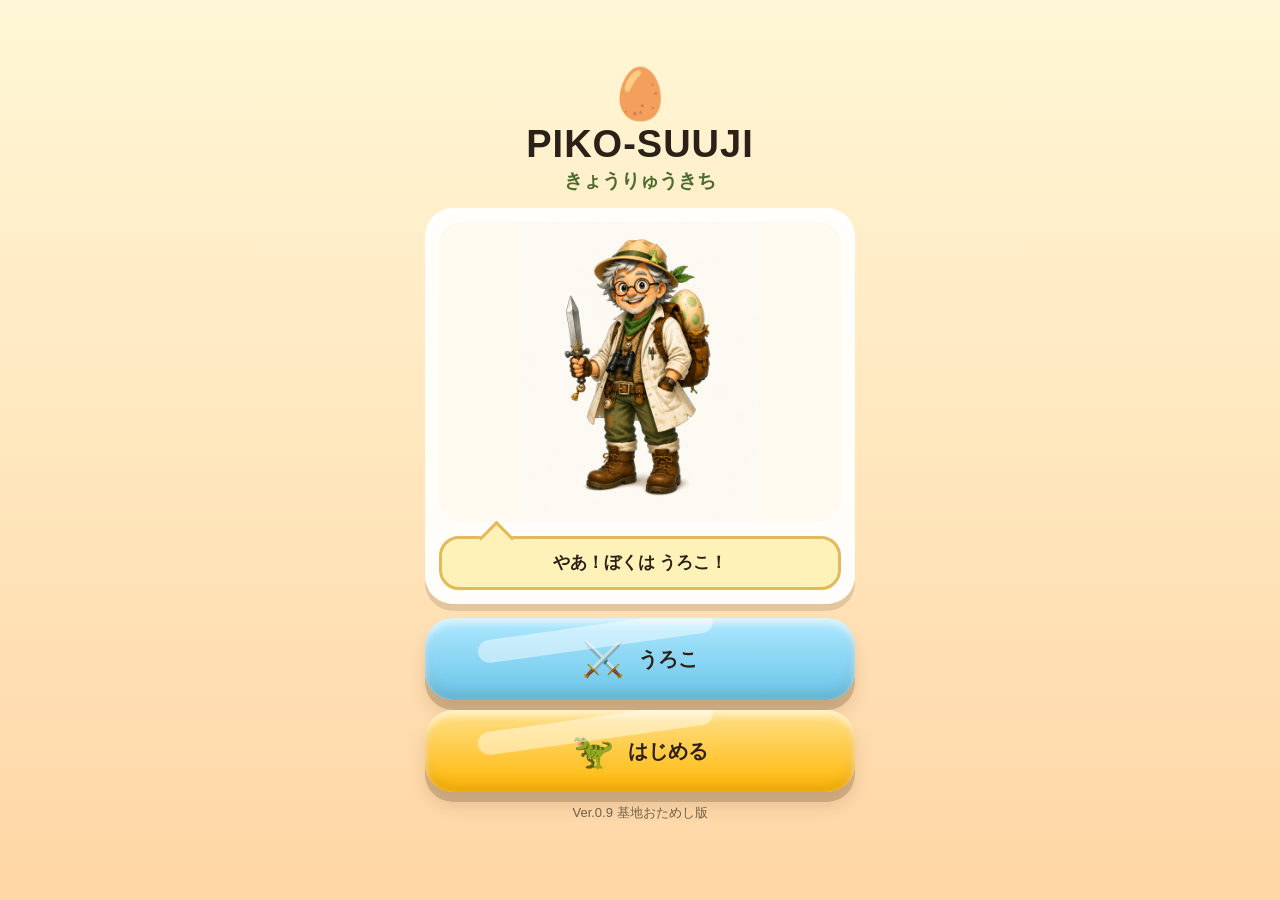
==== commit 45780582: "基地お試し版ｖ0.9" ====
--- a/index.html
+++ b/index.html
@@ -1,157 +1,187 @@
 <!DOCTYPE html>
 <html lang="ja">
 <head>
-  <meta charset="UTF-8" />
-  <meta name="viewport" content="width=device-width, initial-scale=1.0, viewport-fit=cover" />
-  <title>PIKO-SUUJI</title>
-  <link rel="stylesheet" href="style.css" />
+<meta charset="UTF-8" />
+<meta name="viewport" content="width=device-width, initial-scale=1.0, viewport-fit=cover" />
+<title>PIKO-SUUJI</title>
+<link rel="stylesheet" href="style.css" />
 </head>
 <body>
 <main class="app">
-  <section id="titleScreen" class="screen active">
-    <div class="egg">🥚</div>
-    <h1>PIKO-SUUJI</h1>
-    <p class="subtitle">きょうりゅうたんけん</p>
-    <div class="doctor-card">
-      <img src="images/Dr.uroko.png" alt="うろこ" class="doctor-img" />
-      <div class="speech"><p id="titleDoctorText">やあ！ぼくは うろこ！</p></div>
+
+<section id="titleScreen" class="screen active">
+  <div class="egg">🥚</div>
+  <h1>PIKO-SUUJI</h1>
+  <p class="subtitle">きょうりゅうきち</p>
+  <div class="doctor-card">
+    <img src="images/Dr.uroko.png" class="doctor-img" alt="うろこ" />
+    <div class="speech"><p id="titleDoctorText">やあ！ぼくは うろこ！</p></div>
+  </div>
+  <div class="buttons">
+    <button class="gummy-btn blue wide" onclick="speakIntro()">⚔️<span>うろこ</span></button>
+    <button class="gummy-btn yellow wide" onclick="goNext()">🦖<span>はじめる</span></button>
+  </div>
+  <p class="note">Ver.0.9 基地おためし版</p>
+</section>
+
+<section id="nameScreen" class="screen">
+  <h2>おなまえを<br>おしえてね</h2>
+  <div class="name-card">
+    <div class="mini-doctor"><img src="images/Dr.uroko.png" alt="うろこ" /></div>
+    <div class="speech"><p>ぼくは うろこ！<br>きみの名前を教えてね。</p></div>
+    <input id="nameInput" class="name-input" type="text" value="しゅり" maxlength="8" />
+    <div class="suffix-row">
+      <button id="kunBtn" class="suffix-btn selected" onclick="selectSuffix('くん')">くん</button>
+      <button id="chanBtn" class="suffix-btn" onclick="selectSuffix('ちゃん')">ちゃん</button>
+      <button id="sanBtn" class="suffix-btn" onclick="selectSuffix('さん')">さん</button>
     </div>
+    <button class="gummy-btn yellow wide" onclick="savePlayerName()">✅<span>これでOK</span></button>
+  </div>
+</section>
+
+<section id="homeScreen" class="screen">
+  <div class="egg">🥚</div>
+  <h1>PIKO-SUUJI</h1>
+  <p class="subtitle">きょうりゅうきち</p>
+  <div class="doctor-card home-doctor-card">
+    <img src="images/Dr.uroko.png" class="doctor-img home-doctor-img" alt="うろこ" />
+    <div class="speech"><p id="homeDoctorText">おかえり！</p></div>
+  </div>
+  <div class="home-grid">
+    <button class="home-btn yellow" onclick="openMission()">①②③<span>すうじ</span></button>
+    <button class="home-btn red" onclick="quickFeed()"><img src="images/meat.png" class="home-meat-icon" alt="おにく"><span>ごはん</span></button>
+    <button class="home-btn base-color" onclick="openBase()">🏕️<span>きち</span></button>
+    <button class="home-btn green" onclick="speakWelcome()">⚔️<span>うろこ</span></button>
+    <button class="home-btn white" onclick="resetName()">⚙️<span>せってい</span></button>
+  </div>
+</section>
+
+<section id="baseScreen" class="screen">
+  <h2>きょうりゅう<br>きち</h2>
+  <div class="base-card">
+    <div class="base-sky">☁️　☀️　☁️</div>
+    <div class="base-world">
+      <div class="volcano">🌋</div>
+      <div class="tent">⛺</div>
+      <div class="tree tree1">🌳</div>
+      <div class="tree tree2">🌴</div>
+      <div class="baby-base-dino">🦖</div>
+      <div class="campfire">🔥</div>
+    </div>
+    <div class="base-level">きち Lv.<span id="baseLevel">1</span></div>
+    <div class="base-items">
+      <button class="mini-gummy" onclick="baseAction('tree')">🌳<br><span>もり</span></button>
+      <button class="mini-gummy" onclick="baseAction('food')"><img src="images/meat.png" class="mini-meat" alt="おにく"><br><span>ごはん</span></button>
+      <button class="mini-gummy" onclick="baseAction('sleep')">😴<br><span>ねる</span></button>
+    </div>
+  </div>
+  <div class="speech"><p id="baseText">隊長！ここが恐竜基地だ。</p></div>
+  <div class="buttons">
+    <button class="gummy-btn yellow wide" onclick="openMission()">①②③<span>すうじで素材をあつめる</span></button>
+    <button class="gummy-btn white wide" onclick="openHome()">🏠<span>おうち</span></button>
+  </div>
+</section>
+
+<section id="missionScreen" class="screen">
+  <div class="egg small-egg">🥚</div>
+  <h2>きょうの<br>ミッション</h2>
+  <div class="mission-card">
+    <div class="mission-icon">👣</div>
+    <p class="mission-text">すうじを<br><strong>5こ</strong><br>みつけよう！</p>
+    <div class="speech"><p id="missionText">クリアすると、たまごが光るぞ！</p></div>
     <div class="buttons">
-      <button class="gummy-btn blue wide" onclick="speakIntro()">⚔️<span>うろこ</span></button>
-      <button class="gummy-btn yellow wide" onclick="goNext()">🦖<span>はじめる</span></button>
-    </div>
-    <p class="note">Ver.0.8 肉画像・グミボタン</p>
-  </section>
-
-  <section id="nameScreen" class="screen">
-    <h2>おなまえを<br>おしえてね</h2>
-    <div class="name-card">
-      <div class="mini-doctor"><img src="images/Dr.uroko.png" alt="うろこ" /></div>
-      <div class="speech"><p>ぼくは うろこ！<br>きみの名前を教えてね。</p></div>
-      <input id="nameInput" class="name-input" type="text" value="しゅり" maxlength="8" />
-      <div class="suffix-row">
-        <button id="kunBtn" class="suffix-btn selected" onclick="selectSuffix('くん')">くん</button>
-        <button id="chanBtn" class="suffix-btn" onclick="selectSuffix('ちゃん')">ちゃん</button>
-        <button id="sanBtn" class="suffix-btn" onclick="selectSuffix('さん')">さん</button>
-      </div>
-      <button class="gummy-btn yellow wide" onclick="savePlayerName()">✅<span>これでOK</span></button>
-    </div>
-  </section>
-
-  <section id="homeScreen" class="screen">
-    <div class="egg">🥚</div>
-    <h1>PIKO-SUUJI</h1>
-    <p class="subtitle">きょうりゅうたんけん</p>
-    <div class="doctor-card home-doctor-card">
-      <img src="images/Dr.uroko.png" alt="うろこ" class="doctor-img home-doctor-img" />
-      <div class="speech"><p id="homeDoctorText">おかえり！</p></div>
-    </div>
-    <div class="home-grid">
-      <button class="home-btn yellow" onclick="openMission()">①②③<span>すうじ</span></button>
-      <button class="home-btn red" onclick="quickFeed()"><img src="images/meat.png" class="home-meat-icon" alt="おにく"><span>ごはん</span></button>
-      <button class="home-btn green" onclick="speakWelcome()">⚔️<span>うろこ</span></button>
-      <button class="home-btn white" onclick="resetName()">⚙️<span>せってい</span></button>
-    </div>
-  </section>
-
-  <section id="missionScreen" class="screen">
-    <div class="egg small-egg">🥚</div>
-    <h2>きょうの<br>ミッション</h2>
-    <div class="mission-card">
-      <div class="mission-icon">👣</div>
-      <p class="mission-text">すうじを<br><strong>5こ</strong><br>みつけよう！</p>
-      <div class="speech"><p id="missionText">クリアすると、たまごが光るぞ！</p></div>
-      <div class="buttons">
-        <button class="gummy-btn blue wide" onclick="speakMission()">🔊<span>きく</span></button>
-        <button class="gummy-btn yellow wide" onclick="startNumberGame()">▶️<span>スタート</span></button>
-        <button class="gummy-btn white wide" onclick="openHome()">🏠<span>おうち</span></button>
-      </div>
-    </div>
-  </section>
-
-  <section id="gameScreen" class="screen game-screen">
-    <div class="game-top">
-      <div class="badge">もんだい <span id="questionNow">1</span>/5</div>
-      <button class="listen-btn" onclick="repeatQuestion(true)">🔊</button>
-      <div class="badge">⭐ <span id="scoreNow">0</span></div>
-    </div>
-    <div class="target-card">
-      <p>このすうじを<br>えらんでね</p>
-      <div id="targetNumber" class="target-number">3</div>
-    </div>
-    <div id="numberGrid" class="number-grid"></div>
-  </section>
-
-  <section id="clearScreen" class="screen">
-    <div class="egg glowing">🥚</div>
-    <h2>できた！</h2>
-    <div class="doctor-card">
-      <img src="images/Dr.uroko.png" alt="うろこ" class="doctor-img small-doctor" />
-      <div class="speech"><p id="clearText">すごい！たまごが光ったぞ！</p></div>
-    </div>
-    <div class="buttons">
-      <button class="gummy-btn blue wide" onclick="speakClear()">⚔️<span>うろこ</span></button>
-      <button class="gummy-btn yellow wide" onclick="openHatch()">🥚<span>たまご</span></button>
+      <button class="gummy-btn blue wide" onclick="speakMission()">🔊<span>きく</span></button>
+      <button class="gummy-btn yellow wide" onclick="startNumberGame()">▶️<span>スタート</span></button>
       <button class="gummy-btn white wide" onclick="openHome()">🏠<span>おうち</span></button>
     </div>
-  </section>
+  </div>
+</section>
 
-  <section id="hatchScreen" class="screen hatch-screen">
-    <h2 id="hatchTitle">たまごを<br>タッチしてね</h2>
-    <div class="hatch-area" onclick="hatchEgg()">
-      <div id="hatchEgg" class="hatch-egg">🥚</div>
-      <div id="crackText" class="crack-text hidden">ピキ…</div>
-      <div id="sparkles" class="sparkles">✨ ✨ ✨</div>
-      <div id="babyDino" class="baby-dino hidden">🦖</div>
-    </div>
-    <div class="speech hatch-speech"><p id="hatchText">なにが生まれるかな？</p></div>
-    <div class="buttons">
-      <button id="afterHatchBtn" class="gummy-btn red wide hidden" onclick="openFeed()"><img src="images/meat.png" class="button-meat-img" alt="おにく"><span>ごはんをあげる</span></button>
-      <button class="gummy-btn white wide" onclick="openHome()">🏠<span>おうち</span></button>
-    </div>
-  </section>
+<section id="gameScreen" class="screen game-screen">
+  <div class="game-top">
+    <div class="badge">もんだい <span id="questionNow">1</span>/5</div>
+    <button class="listen-btn" onclick="repeatQuestion(true)">🔊</button>
+    <div class="badge">⭐ <span id="scoreNow">0</span></div>
+  </div>
+  <div class="target-card">
+    <p>このすうじを<br>えらんでね</p>
+    <div id="targetNumber" class="target-number">3</div>
+  </div>
+  <div id="numberGrid" class="number-grid"></div>
+</section>
 
-  <section id="feedScreen" class="screen">
-    <h2>ごはんを<br>あげよう！</h2>
-    <div class="dino-card hungry-card">
-      <div id="feedDino" class="dino-icon hungry">🦖</div>
-      <div class="heart-meter" id="heartMeter">🤍🤍🤍🤍🤍</div>
-      <p id="feedText">ちびティラノは<br>おなかがすいているみたい！</p>
-    </div>
-    <div class="food-grid">
-      <button class="food-btn meat" onclick="feedDinoFood('meat', this)"><img src="images/meat.png" class="meat-img" alt="おにく"><span>おにく</span></button>
-      <button class="food-btn leaf" onclick="feedDinoFood('leaf', this)">🥬<br><span>はっぱ</span></button>
-      <button class="food-btn fish" onclick="feedDinoFood('fish', this)">🐟<br><span>さかな</span></button>
-    </div>
-    <div id="meatFlyLayer" class="meat-fly-layer"></div>
-    <div class="speech"><p id="feedDoctorText">なにをあげてみる？</p></div>
-    <div class="buttons">
-      <button id="finishFeedBtn" class="gummy-btn yellow wide hidden" onclick="openDinoGet()">🦖<span>はっけん！</span></button>
-      <button class="gummy-btn white wide" onclick="openHome()">🏠<span>おうち</span></button>
-    </div>
-  </section>
+<section id="clearScreen" class="screen">
+  <div class="egg glowing">🥚</div>
+  <h2>できた！</h2>
+  <div class="doctor-card">
+    <img src="images/Dr.uroko.png" class="doctor-img small-doctor" alt="うろこ" />
+    <div class="speech"><p id="clearText">すごい！たまごが光ったぞ！</p></div>
+  </div>
+  <div class="buttons">
+    <button class="gummy-btn blue wide" onclick="speakClear()">⚔️<span>うろこ</span></button>
+    <button class="gummy-btn yellow wide" onclick="openHatch()">🥚<span>たまご</span></button>
+    <button class="gummy-btn base-color wide" onclick="levelUpBase()">🏕️<span>きちをそだてる</span></button>
+    <button class="gummy-btn white wide" onclick="openHome()">🏠<span>おうち</span></button>
+  </div>
+</section>
 
-  <section id="dinoGetScreen" class="screen">
-    <div class="confetti">🎉 🦖 🎉</div>
-    <h2>はっけん！</h2>
-    <div class="dino-card">
-      <div class="dino-icon">🦖</div>
-      <h3>ちびティラノ</h3>
-      <p>小さくても元気いっぱい！<br>お肉が好きな赤ちゃん恐竜だよ。</p>
-    </div>
-    <div class="speech"><p id="dinoGetText">やったー！新しい恐竜が生まれたぞ！</p></div>
-    <div class="buttons">
-      <button class="gummy-btn blue wide" onclick="speakDinoGet()">⚔️<span>うろこ</span></button>
-      <button class="gummy-btn yellow wide" onclick="openMission()">①②③<span>もういちど</span></button>
-      <button class="gummy-btn white wide" onclick="openHome()">🏠<span>おうち</span></button>
-    </div>
-  </section>
+<section id="hatchScreen" class="screen hatch-screen">
+  <h2 id="hatchTitle">たまごを<br>タッチしてね</h2>
+  <div class="hatch-area" onclick="hatchEgg()">
+    <div id="hatchEgg" class="hatch-egg">🥚</div>
+    <div id="crackText" class="crack-text hidden">ピキ…</div>
+    <div id="sparkles" class="sparkles">✨ ✨ ✨</div>
+    <div id="babyDino" class="baby-dino hidden">🦖</div>
+  </div>
+  <div class="speech hatch-speech"><p id="hatchText">なにが生まれるかな？</p></div>
+  <div class="buttons">
+    <button id="afterHatchBtn" class="gummy-btn red wide hidden" onclick="openFeed()"><img src="images/meat.png" class="button-meat-img" alt="おにく"><span>ごはんをあげる</span></button>
+    <button class="gummy-btn white wide" onclick="openHome()">🏠<span>おうち</span></button>
+  </div>
+</section>
 
-  <div id="feedback" class="feedback">
-    <div id="feedbackMark">〇</div>
-    <p id="feedbackText">せいかい！</p>
+<section id="feedScreen" class="screen">
+  <h2>ごはんを<br>あげよう！</h2>
+  <div class="dino-card hungry-card">
+    <div id="feedDino" class="dino-icon hungry">🦖</div>
+    <div class="heart-meter" id="heartMeter">🤍🤍🤍🤍🤍</div>
+    <p id="feedText">ちびティラノは<br>おなかがすいているみたい！</p>
   </div>
+  <div class="food-grid">
+    <button class="food-btn meat" onclick="feedDinoFood('meat', this)"><img src="images/meat.png" class="meat-img" alt="おにく"><span>おにく</span></button>
+    <button class="food-btn leaf" onclick="feedDinoFood('leaf', this)">🥬<br><span>はっぱ</span></button>
+    <button class="food-btn fish" onclick="feedDinoFood('fish', this)">🐟<br><span>さかな</span></button>
+  </div>
+  <div id="meatFlyLayer" class="meat-fly-layer"></div>
+  <div class="speech"><p id="feedDoctorText">なにをあげてみる？</p></div>
+  <div class="buttons">
+    <button id="finishFeedBtn" class="gummy-btn yellow wide hidden" onclick="openDinoGet()">🦖<span>はっけん！</span></button>
+    <button class="gummy-btn white wide" onclick="openHome()">🏠<span>おうち</span></button>
+  </div>
+</section>
+
+<section id="dinoGetScreen" class="screen">
+  <div class="confetti">🎉 🦖 🎉</div>
+  <h2>はっけん！</h2>
+  <div class="dino-card">
+    <div class="dino-icon">🦖</div>
+    <h3>ちびティラノ</h3>
+    <p>小さくても元気いっぱい！<br>お肉が好きな赤ちゃん恐竜だよ。</p>
+  </div>
+  <div class="speech"><p id="dinoGetText">やったー！新しい恐竜が生まれたぞ！</p></div>
+  <div class="buttons">
+    <button class="gummy-btn blue wide" onclick="speakDinoGet()">⚔️<span>うろこ</span></button>
+    <button class="gummy-btn yellow wide" onclick="openMission()">①②③<span>もういちど</span></button>
+    <button class="gummy-btn white wide" onclick="openHome()">🏠<span>おうち</span></button>
+  </div>
+</section>
+
+<div id="feedback" class="feedback">
+  <div id="feedbackMark">〇</div>
+  <p id="feedbackText">せいかい！</p>
+</div>
+
 </main>
 <script src="script.js"></script>
 </body>
-</html>+</html>
--- a/style.css
+++ b/style.css
@@ -1,19 +1,21 @@
+
 *{box-sizing:border-box;-webkit-tap-highlight-color:transparent}
 html,body{margin:0;width:100%;min-height:100%;font-family:-apple-system,BlinkMacSystemFont,"Hiragino Sans","Yu Gothic",sans-serif;background:linear-gradient(180deg,#fff7d6 0%,#ffd6a5 100%);color:#2b2118}
 body{overflow-x:hidden}.app{min-height:100svh;display:flex;align-items:center;justify-content:center;padding:14px}.screen{display:none;width:100%;max-width:430px;text-align:center}.screen.active{display:block}
 .egg{font-size:50px;animation:floatEgg 2.2s ease-in-out infinite}.small-egg{font-size:44px}.glowing{font-size:82px;filter:drop-shadow(0 0 18px #ffd60a);animation:glowEgg 1.2s ease-in-out infinite}
 @keyframes floatEgg{0%,100%{transform:translateY(0) rotate(-3deg)}50%{transform:translateY(-8px) rotate(3deg)}}@keyframes glowEgg{0%,100%{transform:scale(1);filter:drop-shadow(0 0 10px #ffd60a)}50%{transform:scale(1.08);filter:drop-shadow(0 0 28px #ffb703)}}
 h1{margin:0;font-size:38px;letter-spacing:1px;font-weight:900}h2{margin:0 0 14px;font-size:32px;line-height:1.25;font-weight:900}h3{margin:6px 0;font-size:28px;font-weight:900}.subtitle{margin:2px 0 14px;font-size:19px;font-weight:800;color:#4d6b2f}
-.doctor-card,.name-card,.mission-card,.dino-card{background:rgba(255,255,255,.92);border-radius:28px;padding:14px;box-shadow:0 7px 0 rgba(65,40,20,.14)}.doctor-img{width:100%;max-height:300px;object-fit:contain;border-radius:22px;background:#fffaf0}.home-doctor-img{max-height:240px}.small-doctor{max-height:235px}.mini-doctor img{width:82%;max-height:280px;object-fit:contain;border-radius:22px;background:#fffaf0}
+.doctor-card,.name-card,.mission-card,.dino-card,.base-card{background:rgba(255,255,255,.92);border-radius:28px;padding:14px;box-shadow:0 7px 0 rgba(65,40,20,.14)}.doctor-img{width:100%;max-height:300px;object-fit:contain;border-radius:22px;background:#fffaf0}.home-doctor-img{max-height:220px}.small-doctor{max-height:230px}.mini-doctor img{width:82%;max-height:280px;object-fit:contain;border-radius:22px;background:#fffaf0}
 .speech{margin-top:10px;background:#fff2b8;border:3px solid #e3b95b;border-radius:20px;padding:12px;position:relative}.speech::before{content:"";position:absolute;top:-13px;left:42px;width:22px;height:22px;background:#fff2b8;border-left:3px solid #e3b95b;border-top:3px solid #e3b95b;transform:rotate(45deg)}.speech p{margin:0;font-size:17px;font-weight:900;line-height:1.45}
 .buttons{margin-top:14px;display:grid;gap:10px}.home-grid{display:grid;grid-template-columns:1fr;gap:10px;margin-top:14px}button{border:none;font-weight:900;font-family:inherit;color:#2b2118;transition:transform .09s ease,box-shadow .09s ease,filter .09s ease}
-.gummy-btn,.home-btn,.food-btn,.number-btn,.listen-btn,.suffix-btn{border-radius:28px;box-shadow:inset 0 5px 8px rgba(255,255,255,.65),inset 0 -8px 12px rgba(80,40,20,.12),0 10px 0 rgba(85,55,24,.22),0 14px 18px rgba(80,40,20,.14);position:relative;overflow:hidden}
-.gummy-btn::after,.home-btn::after,.food-btn::after,.number-btn::after{content:"";position:absolute;left:12%;top:8%;width:55%;height:28%;background:rgba(255,255,255,.45);border-radius:999px;transform:rotate(-8deg);pointer-events:none}
-.gummy-btn:active,.home-btn:active,.food-btn:active,.number-btn:active,.listen-btn:active,.suffix-btn:active{transform:translateY(8px) scale(.96);box-shadow:inset 0 3px 8px rgba(255,255,255,.45),inset 0 -4px 8px rgba(80,40,20,.14),0 2px 0 rgba(85,55,24,.20);filter:brightness(.97)}
+.gummy-btn,.home-btn,.food-btn,.number-btn,.listen-btn,.suffix-btn,.mini-gummy{border-radius:28px;box-shadow:inset 0 5px 8px rgba(255,255,255,.65),inset 0 -8px 12px rgba(80,40,20,.12),0 10px 0 rgba(85,55,24,.22),0 14px 18px rgba(80,40,20,.14);position:relative;overflow:hidden}
+.gummy-btn::after,.home-btn::after,.food-btn::after,.number-btn::after,.mini-gummy::after{content:"";position:absolute;left:12%;top:8%;width:55%;height:28%;background:rgba(255,255,255,.45);border-radius:999px;transform:rotate(-8deg);pointer-events:none}
+.gummy-btn:active,.home-btn:active,.food-btn:active,.number-btn:active,.listen-btn:active,.suffix-btn:active,.mini-gummy:active{transform:translateY(8px) scale(.96);box-shadow:inset 0 3px 8px rgba(255,255,255,.45),inset 0 -4px 8px rgba(80,40,20,.14),0 2px 0 rgba(85,55,24,.20);filter:brightness(.97)}
 .gummy-btn,.home-btn{min-height:82px;font-size:34px;display:flex;align-items:center;justify-content:center;gap:14px;padding:10px 14px}.gummy-btn span,.home-btn span{font-size:20px}.wide{width:100%}
-.blue{background:linear-gradient(180deg,#aee8ff,#69c4e8)}.yellow{background:linear-gradient(180deg,#ffe08a,#ffb703)}.red{background:linear-gradient(180deg,#ffd1d1,#ff8f8f)}.green{background:linear-gradient(180deg,#d7ffd9,#91d98f)}.white{background:linear-gradient(180deg,#ffffff,#f0eadf)}
-.note{margin-top:12px;font-size:13px;opacity:.65}.home-meat-icon{width:68px;height:52px;object-fit:contain;filter:drop-shadow(0 4px 3px rgba(0,0,0,.23))}.button-meat-img{width:70px;height:50px;object-fit:contain;filter:drop-shadow(0 4px 3px rgba(0,0,0,.25))}
+.blue{background:linear-gradient(180deg,#aee8ff,#69c4e8)}.yellow{background:linear-gradient(180deg,#ffe08a,#ffb703)}.red{background:linear-gradient(180deg,#ffd1d1,#ff8f8f)}.green{background:linear-gradient(180deg,#d7ffd9,#91d98f)}.white{background:linear-gradient(180deg,#ffffff,#f0eadf)}.base-color{background:linear-gradient(180deg,#d5b186,#9b6b3c)}
+.note{margin-top:12px;font-size:13px;opacity:.65}.home-meat-icon{width:62px;height:48px;object-fit:contain;filter:drop-shadow(0 4px 3px rgba(0,0,0,.23))}.button-meat-img{width:62px;height:46px;object-fit:contain;filter:drop-shadow(0 4px 3px rgba(0,0,0,.25))}
 .name-input{width:100%;margin:14px 0 10px;padding:16px;border:4px solid #e3b95b;border-radius:22px;font-size:30px;font-weight:900;text-align:center;background:#fffdf4;outline:none}.suffix-row{display:grid;grid-template-columns:repeat(3,1fr);gap:9px;margin:10px 0 14px}.suffix-btn{background:#fff;font-size:19px;padding:14px 8px}.suffix-btn.selected{background:#8ecae6;outline:4px solid #219ebc}
+.base-card{padding:10px;background:linear-gradient(180deg,#e8f8ff,#f6e2b8)}.base-sky{font-size:22px;margin-bottom:4px}.base-world{height:220px;border-radius:24px;background:linear-gradient(180deg,#bde0fe 0%,#b7e4c7 55%,#78c56b 100%);position:relative;overflow:hidden;box-shadow:inset 0 -12px 0 rgba(78,120,45,.18)}.volcano,.tent,.tree,.baby-base-dino,.campfire{position:absolute}.volcano{font-size:54px;left:20px;top:42px}.tent{font-size:64px;left:130px;top:92px}.tree1{font-size:48px;right:24px;top:62px}.tree2{font-size:44px;left:34px;bottom:18px}.baby-base-dino{font-size:58px;right:70px;bottom:20px;animation:dinoWiggle 1.4s ease-in-out infinite}.campfire{font-size:36px;left:188px;bottom:24px}.base-level{margin:8px 0;font-size:22px;font-weight:900}.base-items{display:grid;grid-template-columns:repeat(3,1fr);gap:8px}.mini-gummy{background:linear-gradient(180deg,#fff,#f0eadf);font-size:32px;min-height:78px;padding:6px}.mini-gummy span{font-size:14px}.mini-meat{width:44px;height:34px;object-fit:contain}
 .mission-icon{font-size:54px}.mission-text{font-size:26px;line-height:1.35;font-weight:900;margin:8px 0 14px}.mission-text strong{font-size:44px;color:#fb8500}.game-screen{max-width:460px}.game-top{display:flex;align-items:center;justify-content:space-between;gap:8px;margin-bottom:12px}.badge{background:#fff;border-radius:999px;padding:10px 12px;font-weight:900;box-shadow:0 4px 0 rgba(65,40,20,.13);white-space:nowrap}.listen-btn{font-size:26px;padding:10px 14px;background:#8ecae6}.target-card{background:#fff;border-radius:28px;padding:14px 12px;margin-bottom:14px;box-shadow:0 6px 0 rgba(65,40,20,.13)}.target-card p{margin:0;font-size:18px;font-weight:900;line-height:1.35}.target-number{font-size:78px;line-height:1;font-weight:900;color:#fb8500}.number-grid{display:grid;grid-template-columns:repeat(2,1fr);gap:13px}.number-btn{min-height:108px;font-size:56px;background:#fff}.number-btn.color-1{background:linear-gradient(180deg,#fff1b0,#ffdd85)}.number-btn.color-2{background:linear-gradient(180deg,#d9ffd9,#b7e4c7)}.number-btn.color-3{background:linear-gradient(180deg,#c8f4ff,#90dbf4)}.number-btn.color-4{background:linear-gradient(180deg,#ffe1ed,#ffc9de)}.number-btn.color-5{background:linear-gradient(180deg,#ebe0ff,#d0bfff)}.number-btn.correct{outline:7px solid #2a9d8f;transform:scale(1.04)}.number-btn.wrong{outline:7px solid #e76f51}
 .feedback{position:fixed;inset:0;display:none;align-items:center;justify-content:center;flex-direction:column;background:rgba(255,255,255,.72);z-index:50}.feedback.show{display:flex}#feedbackMark{font-size:110px;line-height:1;font-weight:900}#feedbackText{margin:10px 0 0;background:#fff;border-radius:24px;padding:14px 24px;font-size:25px;font-weight:900;box-shadow:0 6px 0 rgba(65,40,20,.13)}
-.hatch-area{height:285px;border-radius:34px;background:radial-gradient(circle,#fff9d7 0%,#ffd98a 55%,#ffc56b 100%);display:flex;align-items:center;justify-content:center;position:relative;box-shadow:inset 0 0 30px rgba(255,255,255,.75),0 8px 0 rgba(65,40,20,.14);overflow:hidden;cursor:pointer}.hatch-egg{font-size:112px;animation:eggReady .85s ease-in-out infinite;z-index:2}@keyframes eggReady{0%,100%{transform:rotate(-5deg) scale(1)}25%{transform:rotate(6deg) scale(1.03)}50%{transform:rotate(-4deg) scale(1.07)}75%{transform:rotate(5deg) scale(1.03)}}.hatch-egg.crack{animation:eggCrack 2.9s ease-in-out forwards}@keyframes eggCrack{0%{transform:scale(1) rotate(0);opacity:1}15%{transform:scale(1.05) rotate(-7deg)}30%{transform:scale(1.08) rotate(7deg)}45%{transform:scale(1.12) rotate(-10deg)}62%{transform:scale(1.18) rotate(10deg)}80%{transform:scale(1.25) rotate(-5deg)}100%{transform:scale(.2) rotate(0);opacity:0}}.hatch-area.cracking{animation:screenCrackShake 2.8s ease-in-out}@keyframes screenCrackShake{0%,100%{transform:translateX(0)}10%{transform:translateX(-3px)}20%{transform:translateX(3px)}35%{transform:translateX(-5px)}50%{transform:translateX(5px)}65%{transform:translateX(-7px)}80%{transform:translateX(7px)}}.crack-text{position:absolute;bottom:24px;left:0;right:0;font-size:30px;font-weight:900;color:#7a3e15;text-shadow:0 2px 0 #fff;z-index:4}.sparkles{position:absolute;top:38px;width:100%;font-size:32px;opacity:.9;animation:sparkleMove 1.2s ease-in-out infinite}@keyframes sparkleMove{0%,100%{transform:translateY(0);opacity:.6}50%{transform:translateY(-10px);opacity:1}}.baby-dino{position:absolute;font-size:120px;z-index:3;animation:babyPop .75s ease-out forwards}@keyframes babyPop{0%{transform:scale(.1) translateY(45px);opacity:0}60%{transform:scale(1.18) translateY(-8px);opacity:1}100%{transform:scale(1) translateY(0);opacity:1}}.hidden{display:none}.hatch-speech{margin-top:14px}.confetti{font-size:42px;margin-bottom:6px;animation:confettiBounce 1.2s ease-in-out infinite}@keyframes confettiBounce{0%,100%{transform:translateY(0)}50%{transform:translateY(-8px)}}.dino-icon{font-size:108px;line-height:1}.dino-card p{font-size:17px;font-weight:800;line-height:1.5;margin:0}.hungry-card{margin-bottom:14px}.hungry{animation:dinoWiggle 1.3s ease-in-out infinite}@keyframes dinoWiggle{0%,100%{transform:rotate(-3deg)}50%{transform:rotate(3deg) translateY(-4px)}}.heart-meter{font-size:30px;margin:4px 0 10px}.food-grid{display:grid;grid-template-columns:repeat(3,1fr);gap:10px;margin:14px 0}.food-btn{min-height:116px;font-size:46px;background:#fff;display:flex;flex-direction:column;align-items:center;justify-content:center;gap:4px;padding:8px}.food-btn span{font-size:17px}.meat{background:linear-gradient(180deg,#ffd1d1,#ff8f8f)}.leaf{background:linear-gradient(180deg,#d7ffd9,#94df8f)}.fish{background:linear-gradient(180deg,#d8f3ff,#8ecae6)}.meat-img{width:98px;height:76px;object-fit:contain;filter:drop-shadow(0 5px 4px rgba(0,0,0,.25))}.food-btn.correct-food{outline:7px solid #2a9d8f}.food-btn.wrong-food{outline:7px solid #e76f51}.dino-eat{animation:dinoEat .55s ease-in-out 4}@keyframes dinoEat{0%,100%{transform:scale(1)}50%{transform:scale(1.12) rotate(4deg)}}.meat-fly-layer{position:fixed;inset:0;pointer-events:none;z-index:60}.flying-meat{position:fixed;width:110px;height:86px;object-fit:contain;z-index:61;animation:meatFly .82s ease-in forwards;filter:drop-shadow(0 8px 5px rgba(0,0,0,.25))}@keyframes meatFly{0%{transform:translate(0,0) scale(1) rotate(0);opacity:1}65%{transform:translate(-25vw,-24vh) scale(.75) rotate(-18deg);opacity:1}100%{transform:translate(-38vw,-34vh) scale(.25) rotate(-35deg);opacity:0}}.bone-left{font-size:36px;animation:bonePop .8s ease-out forwards}@keyframes bonePop{0%{transform:scale(.2);opacity:0}60%{transform:scale(1.2);opacity:1}100%{transform:scale(1);opacity:1}}+.hatch-area{height:285px;border-radius:34px;background:radial-gradient(circle,#fff9d7 0%,#ffd98a 55%,#ffc56b 100%);display:flex;align-items:center;justify-content:center;position:relative;box-shadow:inset 0 0 30px rgba(255,255,255,.75),0 8px 0 rgba(65,40,20,.14);overflow:hidden;cursor:pointer}.hatch-egg{font-size:112px;animation:eggReady .85s ease-in-out infinite;z-index:2}@keyframes eggReady{0%,100%{transform:rotate(-5deg) scale(1)}25%{transform:rotate(6deg) scale(1.03)}50%{transform:rotate(-4deg) scale(1.07)}75%{transform:rotate(5deg) scale(1.03)}}.hatch-egg.crack{animation:eggCrack 2.9s ease-in-out forwards}@keyframes eggCrack{0%{transform:scale(1) rotate(0);opacity:1}15%{transform:scale(1.05) rotate(-7deg)}30%{transform:scale(1.08) rotate(7deg)}45%{transform:scale(1.12) rotate(-10deg)}62%{transform:scale(1.18) rotate(10deg)}80%{transform:scale(1.25) rotate(-5deg)}100%{transform:scale(.2) rotate(0);opacity:0}}.hatch-area.cracking{animation:screenCrackShake 2.8s ease-in-out}@keyframes screenCrackShake{0%,100%{transform:translateX(0)}10%{transform:translateX(-3px)}20%{transform:translateX(3px)}35%{transform:translateX(-5px)}50%{transform:translateX(5px)}65%{transform:translateX(-7px)}80%{transform:translateX(7px)}}.crack-text{position:absolute;bottom:24px;left:0;right:0;font-size:30px;font-weight:900;color:#7a3e15;text-shadow:0 2px 0 #fff;z-index:4}.sparkles{position:absolute;top:38px;width:100%;font-size:32px;opacity:.9;animation:sparkleMove 1.2s ease-in-out infinite}@keyframes sparkleMove{0%,100%{transform:translateY(0);opacity:.6}50%{transform:translateY(-10px);opacity:1}}.baby-dino{position:absolute;font-size:120px;z-index:3;animation:babyPop .75s ease-out forwards}@keyframes babyPop{0%{transform:scale(.1) translateY(45px);opacity:0}60%{transform:scale(1.18) translateY(-8px);opacity:1}100%{transform:scale(1) translateY(0);opacity:1}}.hidden{display:none}.hatch-speech{margin-top:14px}.confetti{font-size:42px;margin-bottom:6px;animation:confettiBounce 1.2s ease-in-out infinite}@keyframes confettiBounce{0%,100%{transform:translateY(0)}50%{transform:translateY(-8px)}}.dino-icon{font-size:108px;line-height:1}.dino-card p{font-size:17px;font-weight:800;line-height:1.5;margin:0}.hungry-card{margin-bottom:14px}.hungry{animation:dinoWiggle 1.3s ease-in-out infinite}@keyframes dinoWiggle{0%,100%{transform:rotate(-3deg)}50%{transform:rotate(3deg) translateY(-4px)}}.heart-meter{font-size:30px;margin:4px 0 10px}.food-grid{display:grid;grid-template-columns:repeat(3,1fr);gap:10px;margin:14px 0}.food-btn{min-height:116px;font-size:46px;background:#fff;display:flex;flex-direction:column;align-items:center;justify-content:center;gap:4px;padding:8px}.food-btn span{font-size:17px}.meat{background:linear-gradient(180deg,#ffd1d1,#ff8f8f)}.leaf{background:linear-gradient(180deg,#d7ffd9,#94df8f)}.fish{background:linear-gradient(180deg,#d8f3ff,#8ecae6)}.meat-img{width:88px;height:66px;object-fit:contain;filter:drop-shadow(0 5px 4px rgba(0,0,0,.25))}.food-btn.correct-food{outline:7px solid #2a9d8f}.food-btn.wrong-food{outline:7px solid #e76f51}.dino-eat{animation:dinoEat .55s ease-in-out 4}@keyframes dinoEat{0%,100%{transform:scale(1)}50%{transform:scale(1.12) rotate(4deg)}}.meat-fly-layer{position:fixed;inset:0;pointer-events:none;z-index:60}.flying-meat{position:fixed;width:98px;height:76px;object-fit:contain;z-index:61;animation:meatFly .82s ease-in forwards;filter:drop-shadow(0 8px 5px rgba(0,0,0,.25))}@keyframes meatFly{0%{transform:translate(0,0) scale(1) rotate(0);opacity:1}65%{transform:translate(-25vw,-24vh) scale(.75) rotate(-18deg);opacity:1}100%{transform:translate(-38vw,-34vh) scale(.25) rotate(-35deg);opacity:0}}.bone-left{font-size:36px;animation:bonePop .8s ease-out forwards}@keyframes bonePop{0%{transform:scale(.2);opacity:0}60%{transform:scale(1.2);opacity:1}100%{transform:scale(1);opacity:1}}
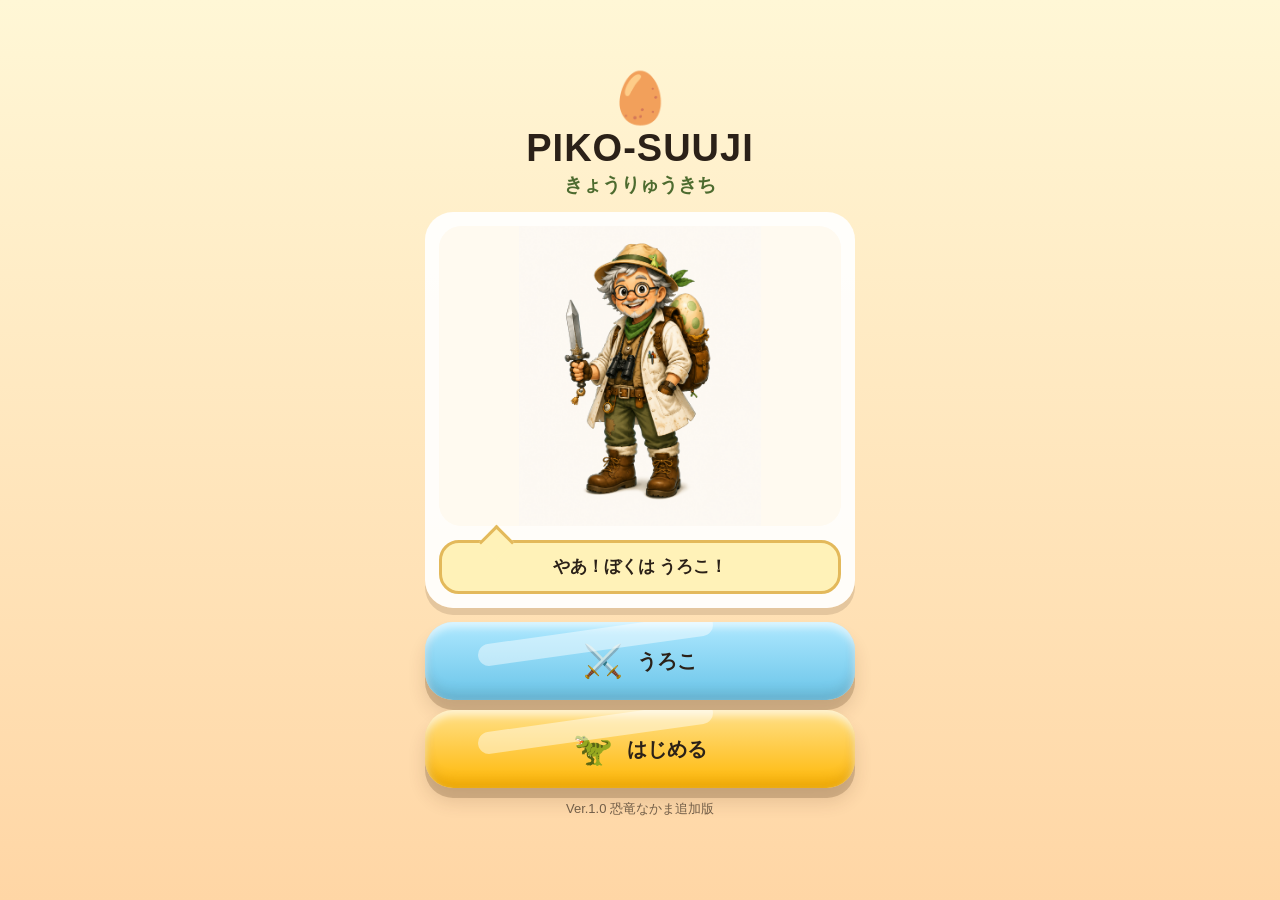
==== commit 37dcdc80: "v-1.0仲間追加版" ====
--- a/index.html
+++ b/index.html
@@ -8,180 +8,20 @@
 </head>
 <body>
 <main class="app">
-
 <section id="titleScreen" class="screen active">
-  <div class="egg">🥚</div>
-  <h1>PIKO-SUUJI</h1>
-  <p class="subtitle">きょうりゅうきち</p>
-  <div class="doctor-card">
-    <img src="images/Dr.uroko.png" class="doctor-img" alt="うろこ" />
-    <div class="speech"><p id="titleDoctorText">やあ！ぼくは うろこ！</p></div>
-  </div>
-  <div class="buttons">
-    <button class="gummy-btn blue wide" onclick="speakIntro()">⚔️<span>うろこ</span></button>
-    <button class="gummy-btn yellow wide" onclick="goNext()">🦖<span>はじめる</span></button>
-  </div>
-  <p class="note">Ver.0.9 基地おためし版</p>
+  <div class="egg">🥚</div><h1>PIKO-SUUJI</h1><p class="subtitle">きょうりゅうきち</p>
+  <div class="doctor-card"><img src="images/Dr.uroko.png" class="doctor-img" alt="うろこ"><div class="speech"><p id="titleDoctorText">やあ！ぼくは うろこ！</p></div></div>
+  <div class="buttons"><button class="gummy-btn blue wide" onclick="speakIntro()">⚔️<span>うろこ</span></button><button class="gummy-btn yellow wide" onclick="goNext()">🦖<span>はじめる</span></button></div><p class="note">Ver.1.0 恐竜なかま追加版</p>
 </section>
-
-<section id="nameScreen" class="screen">
-  <h2>おなまえを<br>おしえてね</h2>
-  <div class="name-card">
-    <div class="mini-doctor"><img src="images/Dr.uroko.png" alt="うろこ" /></div>
-    <div class="speech"><p>ぼくは うろこ！<br>きみの名前を教えてね。</p></div>
-    <input id="nameInput" class="name-input" type="text" value="しゅり" maxlength="8" />
-    <div class="suffix-row">
-      <button id="kunBtn" class="suffix-btn selected" onclick="selectSuffix('くん')">くん</button>
-      <button id="chanBtn" class="suffix-btn" onclick="selectSuffix('ちゃん')">ちゃん</button>
-      <button id="sanBtn" class="suffix-btn" onclick="selectSuffix('さん')">さん</button>
-    </div>
-    <button class="gummy-btn yellow wide" onclick="savePlayerName()">✅<span>これでOK</span></button>
-  </div>
-</section>
-
-<section id="homeScreen" class="screen">
-  <div class="egg">🥚</div>
-  <h1>PIKO-SUUJI</h1>
-  <p class="subtitle">きょうりゅうきち</p>
-  <div class="doctor-card home-doctor-card">
-    <img src="images/Dr.uroko.png" class="doctor-img home-doctor-img" alt="うろこ" />
-    <div class="speech"><p id="homeDoctorText">おかえり！</p></div>
-  </div>
-  <div class="home-grid">
-    <button class="home-btn yellow" onclick="openMission()">①②③<span>すうじ</span></button>
-    <button class="home-btn red" onclick="quickFeed()"><img src="images/meat.png" class="home-meat-icon" alt="おにく"><span>ごはん</span></button>
-    <button class="home-btn base-color" onclick="openBase()">🏕️<span>きち</span></button>
-    <button class="home-btn green" onclick="speakWelcome()">⚔️<span>うろこ</span></button>
-    <button class="home-btn white" onclick="resetName()">⚙️<span>せってい</span></button>
-  </div>
-</section>
-
-<section id="baseScreen" class="screen">
-  <h2>きょうりゅう<br>きち</h2>
-  <div class="base-card">
-    <div class="base-sky">☁️　☀️　☁️</div>
-    <div class="base-world">
-      <div class="volcano">🌋</div>
-      <div class="tent">⛺</div>
-      <div class="tree tree1">🌳</div>
-      <div class="tree tree2">🌴</div>
-      <div class="baby-base-dino">🦖</div>
-      <div class="campfire">🔥</div>
-    </div>
-    <div class="base-level">きち Lv.<span id="baseLevel">1</span></div>
-    <div class="base-items">
-      <button class="mini-gummy" onclick="baseAction('tree')">🌳<br><span>もり</span></button>
-      <button class="mini-gummy" onclick="baseAction('food')"><img src="images/meat.png" class="mini-meat" alt="おにく"><br><span>ごはん</span></button>
-      <button class="mini-gummy" onclick="baseAction('sleep')">😴<br><span>ねる</span></button>
-    </div>
-  </div>
-  <div class="speech"><p id="baseText">隊長！ここが恐竜基地だ。</p></div>
-  <div class="buttons">
-    <button class="gummy-btn yellow wide" onclick="openMission()">①②③<span>すうじで素材をあつめる</span></button>
-    <button class="gummy-btn white wide" onclick="openHome()">🏠<span>おうち</span></button>
-  </div>
-</section>
-
-<section id="missionScreen" class="screen">
-  <div class="egg small-egg">🥚</div>
-  <h2>きょうの<br>ミッション</h2>
-  <div class="mission-card">
-    <div class="mission-icon">👣</div>
-    <p class="mission-text">すうじを<br><strong>5こ</strong><br>みつけよう！</p>
-    <div class="speech"><p id="missionText">クリアすると、たまごが光るぞ！</p></div>
-    <div class="buttons">
-      <button class="gummy-btn blue wide" onclick="speakMission()">🔊<span>きく</span></button>
-      <button class="gummy-btn yellow wide" onclick="startNumberGame()">▶️<span>スタート</span></button>
-      <button class="gummy-btn white wide" onclick="openHome()">🏠<span>おうち</span></button>
-    </div>
-  </div>
-</section>
-
-<section id="gameScreen" class="screen game-screen">
-  <div class="game-top">
-    <div class="badge">もんだい <span id="questionNow">1</span>/5</div>
-    <button class="listen-btn" onclick="repeatQuestion(true)">🔊</button>
-    <div class="badge">⭐ <span id="scoreNow">0</span></div>
-  </div>
-  <div class="target-card">
-    <p>このすうじを<br>えらんでね</p>
-    <div id="targetNumber" class="target-number">3</div>
-  </div>
-  <div id="numberGrid" class="number-grid"></div>
-</section>
-
-<section id="clearScreen" class="screen">
-  <div class="egg glowing">🥚</div>
-  <h2>できた！</h2>
-  <div class="doctor-card">
-    <img src="images/Dr.uroko.png" class="doctor-img small-doctor" alt="うろこ" />
-    <div class="speech"><p id="clearText">すごい！たまごが光ったぞ！</p></div>
-  </div>
-  <div class="buttons">
-    <button class="gummy-btn blue wide" onclick="speakClear()">⚔️<span>うろこ</span></button>
-    <button class="gummy-btn yellow wide" onclick="openHatch()">🥚<span>たまご</span></button>
-    <button class="gummy-btn base-color wide" onclick="levelUpBase()">🏕️<span>きちをそだてる</span></button>
-    <button class="gummy-btn white wide" onclick="openHome()">🏠<span>おうち</span></button>
-  </div>
-</section>
-
-<section id="hatchScreen" class="screen hatch-screen">
-  <h2 id="hatchTitle">たまごを<br>タッチしてね</h2>
-  <div class="hatch-area" onclick="hatchEgg()">
-    <div id="hatchEgg" class="hatch-egg">🥚</div>
-    <div id="crackText" class="crack-text hidden">ピキ…</div>
-    <div id="sparkles" class="sparkles">✨ ✨ ✨</div>
-    <div id="babyDino" class="baby-dino hidden">🦖</div>
-  </div>
-  <div class="speech hatch-speech"><p id="hatchText">なにが生まれるかな？</p></div>
-  <div class="buttons">
-    <button id="afterHatchBtn" class="gummy-btn red wide hidden" onclick="openFeed()"><img src="images/meat.png" class="button-meat-img" alt="おにく"><span>ごはんをあげる</span></button>
-    <button class="gummy-btn white wide" onclick="openHome()">🏠<span>おうち</span></button>
-  </div>
-</section>
-
-<section id="feedScreen" class="screen">
-  <h2>ごはんを<br>あげよう！</h2>
-  <div class="dino-card hungry-card">
-    <div id="feedDino" class="dino-icon hungry">🦖</div>
-    <div class="heart-meter" id="heartMeter">🤍🤍🤍🤍🤍</div>
-    <p id="feedText">ちびティラノは<br>おなかがすいているみたい！</p>
-  </div>
-  <div class="food-grid">
-    <button class="food-btn meat" onclick="feedDinoFood('meat', this)"><img src="images/meat.png" class="meat-img" alt="おにく"><span>おにく</span></button>
-    <button class="food-btn leaf" onclick="feedDinoFood('leaf', this)">🥬<br><span>はっぱ</span></button>
-    <button class="food-btn fish" onclick="feedDinoFood('fish', this)">🐟<br><span>さかな</span></button>
-  </div>
-  <div id="meatFlyLayer" class="meat-fly-layer"></div>
-  <div class="speech"><p id="feedDoctorText">なにをあげてみる？</p></div>
-  <div class="buttons">
-    <button id="finishFeedBtn" class="gummy-btn yellow wide hidden" onclick="openDinoGet()">🦖<span>はっけん！</span></button>
-    <button class="gummy-btn white wide" onclick="openHome()">🏠<span>おうち</span></button>
-  </div>
-</section>
-
-<section id="dinoGetScreen" class="screen">
-  <div class="confetti">🎉 🦖 🎉</div>
-  <h2>はっけん！</h2>
-  <div class="dino-card">
-    <div class="dino-icon">🦖</div>
-    <h3>ちびティラノ</h3>
-    <p>小さくても元気いっぱい！<br>お肉が好きな赤ちゃん恐竜だよ。</p>
-  </div>
-  <div class="speech"><p id="dinoGetText">やったー！新しい恐竜が生まれたぞ！</p></div>
-  <div class="buttons">
-    <button class="gummy-btn blue wide" onclick="speakDinoGet()">⚔️<span>うろこ</span></button>
-    <button class="gummy-btn yellow wide" onclick="openMission()">①②③<span>もういちど</span></button>
-    <button class="gummy-btn white wide" onclick="openHome()">🏠<span>おうち</span></button>
-  </div>
-</section>
-
-<div id="feedback" class="feedback">
-  <div id="feedbackMark">〇</div>
-  <p id="feedbackText">せいかい！</p>
-</div>
-
-</main>
-<script src="script.js"></script>
-</body>
-</html>
+<section id="nameScreen" class="screen"><h2>おなまえを<br>おしえてね</h2><div class="name-card"><div class="mini-doctor"><img src="images/Dr.uroko.png" alt="うろこ"></div><div class="speech"><p>ぼくは うろこ！<br>きみの名前を教えてね。</p></div><input id="nameInput" class="name-input" type="text" value="しゅり" maxlength="8"><div class="suffix-row"><button id="kunBtn" class="suffix-btn selected" onclick="selectSuffix('くん')">くん</button><button id="chanBtn" class="suffix-btn" onclick="selectSuffix('ちゃん')">ちゃん</button><button id="sanBtn" class="suffix-btn" onclick="selectSuffix('さん')">さん</button></div><button class="gummy-btn yellow wide" onclick="savePlayerName()">✅<span>これでOK</span></button></div></section>
+<section id="homeScreen" class="screen"><div class="egg">🥚</div><h1>PIKO-SUUJI</h1><p class="subtitle">きょうりゅうきち</p><div class="doctor-card home-doctor-card"><img src="images/Dr.uroko.png" class="doctor-img home-doctor-img" alt="うろこ"><div class="speech"><p id="homeDoctorText">おかえり！</p></div></div><div class="home-grid"><button class="home-btn yellow" onclick="openMission()">①②③<span>すうじ</span></button><button class="home-btn red" onclick="quickFeed()"><img src="images/meat.png" class="home-meat-icon" alt="おにく"><span>ごはん</span></button><button class="home-btn base-color" onclick="openBase()">🏕️<span>きち</span></button><button class="home-btn purple" onclick="openZukan()">📖<span>ずかん</span></button><button class="home-btn green" onclick="speakWelcome()">⚔️<span>うろこ</span></button><button class="home-btn white" onclick="resetName()">⚙️<span>せってい</span></button></div></section>
+<section id="baseScreen" class="screen"><h2>きょうりゅう<br>きち</h2><div class="base-card"><div class="base-sky">☁️　☀️　☁️</div><div class="base-world"><div class="volcano">🌋</div><div class="tent">⛺</div><div class="tree tree1">🌳</div><div class="tree tree2">🌴</div><div id="baseDinos" class="base-dinos"></div><div class="campfire">🔥</div></div><div class="base-level">きち Lv.<span id="baseLevel">1</span></div><div class="base-items"><button class="mini-gummy" onclick="baseAction('tree')">🌳<br><span>もり</span></button><button class="mini-gummy" onclick="baseAction('food')"><img src="images/meat.png" class="mini-meat" alt="おにく"><br><span>ごはん</span></button><button class="mini-gummy" onclick="baseAction('sleep')">😴<br><span>ねる</span></button></div></div><div class="speech"><p id="baseText">隊長！ここが恐竜基地だ。</p></div><div class="buttons"><button class="gummy-btn yellow wide" onclick="openMission()">①②③<span>すうじでたまご</span></button><button class="gummy-btn purple wide" onclick="openZukan()">📖<span>ずかんを見る</span></button><button class="gummy-btn white wide" onclick="openHome()">🏠<span>おうち</span></button></div></section>
+<section id="zukanScreen" class="screen"><h2>きょうりゅう<br>ずかん</h2><div id="zukanGrid" class="zukan-grid"></div><div class="speech"><p id="zukanText">仲間にした恐竜がここにふえるぞ！</p></div><div class="buttons"><button class="gummy-btn yellow wide" onclick="openMission()">🥚<span>たまごを見つける</span></button><button class="gummy-btn white wide" onclick="openHome()">🏠<span>おうち</span></button></div></section>
+<section id="missionScreen" class="screen"><div class="egg small-egg">🥚</div><h2>きょうの<br>ミッション</h2><div class="mission-card"><div class="mission-icon">👣</div><p class="mission-text">すうじを<br><strong>5こ</strong><br>みつけよう！</p><div class="speech"><p id="missionText">クリアすると、たまごが光るぞ！</p></div><div class="buttons"><button class="gummy-btn blue wide" onclick="speakMission()">🔊<span>きく</span></button><button class="gummy-btn yellow wide" onclick="startNumberGame()">▶️<span>スタート</span></button><button class="gummy-btn white wide" onclick="openHome()">🏠<span>おうち</span></button></div></div></section>
+<section id="gameScreen" class="screen game-screen"><div class="game-top"><div class="badge">もんだい <span id="questionNow">1</span>/5</div><button class="listen-btn" onclick="repeatQuestion(true)">🔊</button><div class="badge">⭐ <span id="scoreNow">0</span></div></div><div class="target-card"><p>このすうじを<br>えらんでね</p><div id="targetNumber" class="target-number">3</div></div><div id="numberGrid" class="number-grid"></div></section>
+<section id="clearScreen" class="screen"><div class="egg glowing">🥚</div><h2>できた！</h2><div class="doctor-card"><img src="images/Dr.uroko.png" class="doctor-img small-doctor" alt="うろこ"><div class="speech"><p id="clearText">すごい！たまごが光ったぞ！</p></div></div><div class="buttons"><button class="gummy-btn blue wide" onclick="speakClear()">⚔️<span>うろこ</span></button><button class="gummy-btn yellow wide" onclick="openHatch()">🥚<span>たまご</span></button><button class="gummy-btn base-color wide" onclick="levelUpBase()">🏕️<span>きちをそだてる</span></button><button class="gummy-btn white wide" onclick="openHome()">🏠<span>おうち</span></button></div></section>
+<section id="hatchScreen" class="screen hatch-screen"><h2 id="hatchTitle">たまごを<br>タッチしてね</h2><div class="hatch-area" onclick="hatchEgg()"><div id="hatchEgg" class="hatch-egg">🥚</div><div id="crackText" class="crack-text hidden">ピキ…</div><div id="sparkles" class="sparkles">✨ ✨ ✨</div><div id="babyDino" class="baby-dino hidden">🦖</div></div><div class="speech hatch-speech"><p id="hatchText">なにが生まれるかな？</p></div><div class="buttons"><button id="afterHatchBtn" class="gummy-btn red wide hidden" onclick="openFeed()"><img src="images/meat.png" class="button-meat-img" alt="おにく"><span>ごはんをあげる</span></button><button class="gummy-btn white wide" onclick="openHome()">🏠<span>おうち</span></button></div></section>
+<section id="feedScreen" class="screen"><h2>ごはんを<br>あげよう！</h2><div class="dino-card hungry-card"><div id="feedDino" class="dino-icon hungry">🦖</div><h3 id="feedDinoName">ティラノ</h3><div class="heart-meter" id="heartMeter">🤍🤍🤍🤍🤍</div><p id="feedText">おなかがすいているみたい！</p></div><div class="food-grid"><button class="food-btn meat" onclick="feedDinoFood('meat', this)"><img src="images/meat.png" class="meat-img" alt="おにく"><span>おにく</span></button><button class="food-btn leaf" onclick="feedDinoFood('leaf', this)">🥬<br><span>はっぱ</span></button><button class="food-btn fish" onclick="feedDinoFood('fish', this)">🐟<br><span>さかな</span></button></div><div id="meatFlyLayer" class="meat-fly-layer"></div><div class="speech"><p id="feedDoctorText">なにをあげてみる？</p></div><div class="buttons"><button id="finishFeedBtn" class="gummy-btn yellow wide hidden" onclick="openDinoGet()">🦖<span>はっけん！</span></button><button class="gummy-btn white wide" onclick="openHome()">🏠<span>おうち</span></button></div></section>
+<section id="dinoGetScreen" class="screen"><div class="confetti">🎉 🦖 🎉</div><h2>はっけん！</h2><div class="dino-card"><div id="newDinoIcon" class="dino-icon">🦖</div><h3 id="newDinoName">ティラノサウルス</h3><p id="newDinoDesc">力強い肉食恐竜だよ。</p></div><div class="speech"><p id="dinoGetText">やったー！新しい恐竜が生まれたぞ！</p></div><div class="buttons"><button class="gummy-btn purple wide" onclick="openZukan()">📖<span>ずかん</span></button><button class="gummy-btn yellow wide" onclick="openMission()">①②③<span>もういちど</span></button><button class="gummy-btn white wide" onclick="openHome()">🏠<span>おうち</span></button></div></section>
+<div id="feedback" class="feedback"><div id="feedbackMark">〇</div><p id="feedbackText">せいかい！</p></div>
+</main><script src="script.js"></script></body></html>
--- a/style.css
+++ b/style.css
@@ -1,21 +1 @@
-
-*{box-sizing:border-box;-webkit-tap-highlight-color:transparent}
-html,body{margin:0;width:100%;min-height:100%;font-family:-apple-system,BlinkMacSystemFont,"Hiragino Sans","Yu Gothic",sans-serif;background:linear-gradient(180deg,#fff7d6 0%,#ffd6a5 100%);color:#2b2118}
-body{overflow-x:hidden}.app{min-height:100svh;display:flex;align-items:center;justify-content:center;padding:14px}.screen{display:none;width:100%;max-width:430px;text-align:center}.screen.active{display:block}
-.egg{font-size:50px;animation:floatEgg 2.2s ease-in-out infinite}.small-egg{font-size:44px}.glowing{font-size:82px;filter:drop-shadow(0 0 18px #ffd60a);animation:glowEgg 1.2s ease-in-out infinite}
-@keyframes floatEgg{0%,100%{transform:translateY(0) rotate(-3deg)}50%{transform:translateY(-8px) rotate(3deg)}}@keyframes glowEgg{0%,100%{transform:scale(1);filter:drop-shadow(0 0 10px #ffd60a)}50%{transform:scale(1.08);filter:drop-shadow(0 0 28px #ffb703)}}
-h1{margin:0;font-size:38px;letter-spacing:1px;font-weight:900}h2{margin:0 0 14px;font-size:32px;line-height:1.25;font-weight:900}h3{margin:6px 0;font-size:28px;font-weight:900}.subtitle{margin:2px 0 14px;font-size:19px;font-weight:800;color:#4d6b2f}
-.doctor-card,.name-card,.mission-card,.dino-card,.base-card{background:rgba(255,255,255,.92);border-radius:28px;padding:14px;box-shadow:0 7px 0 rgba(65,40,20,.14)}.doctor-img{width:100%;max-height:300px;object-fit:contain;border-radius:22px;background:#fffaf0}.home-doctor-img{max-height:220px}.small-doctor{max-height:230px}.mini-doctor img{width:82%;max-height:280px;object-fit:contain;border-radius:22px;background:#fffaf0}
-.speech{margin-top:10px;background:#fff2b8;border:3px solid #e3b95b;border-radius:20px;padding:12px;position:relative}.speech::before{content:"";position:absolute;top:-13px;left:42px;width:22px;height:22px;background:#fff2b8;border-left:3px solid #e3b95b;border-top:3px solid #e3b95b;transform:rotate(45deg)}.speech p{margin:0;font-size:17px;font-weight:900;line-height:1.45}
-.buttons{margin-top:14px;display:grid;gap:10px}.home-grid{display:grid;grid-template-columns:1fr;gap:10px;margin-top:14px}button{border:none;font-weight:900;font-family:inherit;color:#2b2118;transition:transform .09s ease,box-shadow .09s ease,filter .09s ease}
-.gummy-btn,.home-btn,.food-btn,.number-btn,.listen-btn,.suffix-btn,.mini-gummy{border-radius:28px;box-shadow:inset 0 5px 8px rgba(255,255,255,.65),inset 0 -8px 12px rgba(80,40,20,.12),0 10px 0 rgba(85,55,24,.22),0 14px 18px rgba(80,40,20,.14);position:relative;overflow:hidden}
-.gummy-btn::after,.home-btn::after,.food-btn::after,.number-btn::after,.mini-gummy::after{content:"";position:absolute;left:12%;top:8%;width:55%;height:28%;background:rgba(255,255,255,.45);border-radius:999px;transform:rotate(-8deg);pointer-events:none}
-.gummy-btn:active,.home-btn:active,.food-btn:active,.number-btn:active,.listen-btn:active,.suffix-btn:active,.mini-gummy:active{transform:translateY(8px) scale(.96);box-shadow:inset 0 3px 8px rgba(255,255,255,.45),inset 0 -4px 8px rgba(80,40,20,.14),0 2px 0 rgba(85,55,24,.20);filter:brightness(.97)}
-.gummy-btn,.home-btn{min-height:82px;font-size:34px;display:flex;align-items:center;justify-content:center;gap:14px;padding:10px 14px}.gummy-btn span,.home-btn span{font-size:20px}.wide{width:100%}
-.blue{background:linear-gradient(180deg,#aee8ff,#69c4e8)}.yellow{background:linear-gradient(180deg,#ffe08a,#ffb703)}.red{background:linear-gradient(180deg,#ffd1d1,#ff8f8f)}.green{background:linear-gradient(180deg,#d7ffd9,#91d98f)}.white{background:linear-gradient(180deg,#ffffff,#f0eadf)}.base-color{background:linear-gradient(180deg,#d5b186,#9b6b3c)}
-.note{margin-top:12px;font-size:13px;opacity:.65}.home-meat-icon{width:62px;height:48px;object-fit:contain;filter:drop-shadow(0 4px 3px rgba(0,0,0,.23))}.button-meat-img{width:62px;height:46px;object-fit:contain;filter:drop-shadow(0 4px 3px rgba(0,0,0,.25))}
-.name-input{width:100%;margin:14px 0 10px;padding:16px;border:4px solid #e3b95b;border-radius:22px;font-size:30px;font-weight:900;text-align:center;background:#fffdf4;outline:none}.suffix-row{display:grid;grid-template-columns:repeat(3,1fr);gap:9px;margin:10px 0 14px}.suffix-btn{background:#fff;font-size:19px;padding:14px 8px}.suffix-btn.selected{background:#8ecae6;outline:4px solid #219ebc}
-.base-card{padding:10px;background:linear-gradient(180deg,#e8f8ff,#f6e2b8)}.base-sky{font-size:22px;margin-bottom:4px}.base-world{height:220px;border-radius:24px;background:linear-gradient(180deg,#bde0fe 0%,#b7e4c7 55%,#78c56b 100%);position:relative;overflow:hidden;box-shadow:inset 0 -12px 0 rgba(78,120,45,.18)}.volcano,.tent,.tree,.baby-base-dino,.campfire{position:absolute}.volcano{font-size:54px;left:20px;top:42px}.tent{font-size:64px;left:130px;top:92px}.tree1{font-size:48px;right:24px;top:62px}.tree2{font-size:44px;left:34px;bottom:18px}.baby-base-dino{font-size:58px;right:70px;bottom:20px;animation:dinoWiggle 1.4s ease-in-out infinite}.campfire{font-size:36px;left:188px;bottom:24px}.base-level{margin:8px 0;font-size:22px;font-weight:900}.base-items{display:grid;grid-template-columns:repeat(3,1fr);gap:8px}.mini-gummy{background:linear-gradient(180deg,#fff,#f0eadf);font-size:32px;min-height:78px;padding:6px}.mini-gummy span{font-size:14px}.mini-meat{width:44px;height:34px;object-fit:contain}
-.mission-icon{font-size:54px}.mission-text{font-size:26px;line-height:1.35;font-weight:900;margin:8px 0 14px}.mission-text strong{font-size:44px;color:#fb8500}.game-screen{max-width:460px}.game-top{display:flex;align-items:center;justify-content:space-between;gap:8px;margin-bottom:12px}.badge{background:#fff;border-radius:999px;padding:10px 12px;font-weight:900;box-shadow:0 4px 0 rgba(65,40,20,.13);white-space:nowrap}.listen-btn{font-size:26px;padding:10px 14px;background:#8ecae6}.target-card{background:#fff;border-radius:28px;padding:14px 12px;margin-bottom:14px;box-shadow:0 6px 0 rgba(65,40,20,.13)}.target-card p{margin:0;font-size:18px;font-weight:900;line-height:1.35}.target-number{font-size:78px;line-height:1;font-weight:900;color:#fb8500}.number-grid{display:grid;grid-template-columns:repeat(2,1fr);gap:13px}.number-btn{min-height:108px;font-size:56px;background:#fff}.number-btn.color-1{background:linear-gradient(180deg,#fff1b0,#ffdd85)}.number-btn.color-2{background:linear-gradient(180deg,#d9ffd9,#b7e4c7)}.number-btn.color-3{background:linear-gradient(180deg,#c8f4ff,#90dbf4)}.number-btn.color-4{background:linear-gradient(180deg,#ffe1ed,#ffc9de)}.number-btn.color-5{background:linear-gradient(180deg,#ebe0ff,#d0bfff)}.number-btn.correct{outline:7px solid #2a9d8f;transform:scale(1.04)}.number-btn.wrong{outline:7px solid #e76f51}
-.feedback{position:fixed;inset:0;display:none;align-items:center;justify-content:center;flex-direction:column;background:rgba(255,255,255,.72);z-index:50}.feedback.show{display:flex}#feedbackMark{font-size:110px;line-height:1;font-weight:900}#feedbackText{margin:10px 0 0;background:#fff;border-radius:24px;padding:14px 24px;font-size:25px;font-weight:900;box-shadow:0 6px 0 rgba(65,40,20,.13)}
-.hatch-area{height:285px;border-radius:34px;background:radial-gradient(circle,#fff9d7 0%,#ffd98a 55%,#ffc56b 100%);display:flex;align-items:center;justify-content:center;position:relative;box-shadow:inset 0 0 30px rgba(255,255,255,.75),0 8px 0 rgba(65,40,20,.14);overflow:hidden;cursor:pointer}.hatch-egg{font-size:112px;animation:eggReady .85s ease-in-out infinite;z-index:2}@keyframes eggReady{0%,100%{transform:rotate(-5deg) scale(1)}25%{transform:rotate(6deg) scale(1.03)}50%{transform:rotate(-4deg) scale(1.07)}75%{transform:rotate(5deg) scale(1.03)}}.hatch-egg.crack{animation:eggCrack 2.9s ease-in-out forwards}@keyframes eggCrack{0%{transform:scale(1) rotate(0);opacity:1}15%{transform:scale(1.05) rotate(-7deg)}30%{transform:scale(1.08) rotate(7deg)}45%{transform:scale(1.12) rotate(-10deg)}62%{transform:scale(1.18) rotate(10deg)}80%{transform:scale(1.25) rotate(-5deg)}100%{transform:scale(.2) rotate(0);opacity:0}}.hatch-area.cracking{animation:screenCrackShake 2.8s ease-in-out}@keyframes screenCrackShake{0%,100%{transform:translateX(0)}10%{transform:translateX(-3px)}20%{transform:translateX(3px)}35%{transform:translateX(-5px)}50%{transform:translateX(5px)}65%{transform:translateX(-7px)}80%{transform:translateX(7px)}}.crack-text{position:absolute;bottom:24px;left:0;right:0;font-size:30px;font-weight:900;color:#7a3e15;text-shadow:0 2px 0 #fff;z-index:4}.sparkles{position:absolute;top:38px;width:100%;font-size:32px;opacity:.9;animation:sparkleMove 1.2s ease-in-out infinite}@keyframes sparkleMove{0%,100%{transform:translateY(0);opacity:.6}50%{transform:translateY(-10px);opacity:1}}.baby-dino{position:absolute;font-size:120px;z-index:3;animation:babyPop .75s ease-out forwards}@keyframes babyPop{0%{transform:scale(.1) translateY(45px);opacity:0}60%{transform:scale(1.18) translateY(-8px);opacity:1}100%{transform:scale(1) translateY(0);opacity:1}}.hidden{display:none}.hatch-speech{margin-top:14px}.confetti{font-size:42px;margin-bottom:6px;animation:confettiBounce 1.2s ease-in-out infinite}@keyframes confettiBounce{0%,100%{transform:translateY(0)}50%{transform:translateY(-8px)}}.dino-icon{font-size:108px;line-height:1}.dino-card p{font-size:17px;font-weight:800;line-height:1.5;margin:0}.hungry-card{margin-bottom:14px}.hungry{animation:dinoWiggle 1.3s ease-in-out infinite}@keyframes dinoWiggle{0%,100%{transform:rotate(-3deg)}50%{transform:rotate(3deg) translateY(-4px)}}.heart-meter{font-size:30px;margin:4px 0 10px}.food-grid{display:grid;grid-template-columns:repeat(3,1fr);gap:10px;margin:14px 0}.food-btn{min-height:116px;font-size:46px;background:#fff;display:flex;flex-direction:column;align-items:center;justify-content:center;gap:4px;padding:8px}.food-btn span{font-size:17px}.meat{background:linear-gradient(180deg,#ffd1d1,#ff8f8f)}.leaf{background:linear-gradient(180deg,#d7ffd9,#94df8f)}.fish{background:linear-gradient(180deg,#d8f3ff,#8ecae6)}.meat-img{width:88px;height:66px;object-fit:contain;filter:drop-shadow(0 5px 4px rgba(0,0,0,.25))}.food-btn.correct-food{outline:7px solid #2a9d8f}.food-btn.wrong-food{outline:7px solid #e76f51}.dino-eat{animation:dinoEat .55s ease-in-out 4}@keyframes dinoEat{0%,100%{transform:scale(1)}50%{transform:scale(1.12) rotate(4deg)}}.meat-fly-layer{position:fixed;inset:0;pointer-events:none;z-index:60}.flying-meat{position:fixed;width:98px;height:76px;object-fit:contain;z-index:61;animation:meatFly .82s ease-in forwards;filter:drop-shadow(0 8px 5px rgba(0,0,0,.25))}@keyframes meatFly{0%{transform:translate(0,0) scale(1) rotate(0);opacity:1}65%{transform:translate(-25vw,-24vh) scale(.75) rotate(-18deg);opacity:1}100%{transform:translate(-38vw,-34vh) scale(.25) rotate(-35deg);opacity:0}}.bone-left{font-size:36px;animation:bonePop .8s ease-out forwards}@keyframes bonePop{0%{transform:scale(.2);opacity:0}60%{transform:scale(1.2);opacity:1}100%{transform:scale(1);opacity:1}}
+*{box-sizing:border-box;-webkit-tap-highlight-color:transparent}html,body{margin:0;width:100%;min-height:100%;font-family:-apple-system,BlinkMacSystemFont,"Hiragino Sans","Yu Gothic",sans-serif;background:linear-gradient(180deg,#fff7d6 0%,#ffd6a5 100%);color:#2b2118}body{overflow-x:hidden}.app{min-height:100svh;display:flex;align-items:center;justify-content:center;padding:14px}.screen{display:none;width:100%;max-width:430px;text-align:center}.screen.active{display:block}.egg{font-size:50px;animation:floatEgg 2.2s ease-in-out infinite}.small-egg{font-size:44px}.glowing{font-size:82px;filter:drop-shadow(0 0 18px #ffd60a);animation:glowEgg 1.2s ease-in-out infinite}@keyframes floatEgg{0%,100%{transform:translateY(0) rotate(-3deg)}50%{transform:translateY(-8px) rotate(3deg)}}@keyframes glowEgg{0%,100%{transform:scale(1);filter:drop-shadow(0 0 10px #ffd60a)}50%{transform:scale(1.08);filter:drop-shadow(0 0 28px #ffb703)}}h1{margin:0;font-size:38px;letter-spacing:1px;font-weight:900}h2{margin:0 0 14px;font-size:32px;line-height:1.25;font-weight:900}h3{margin:6px 0;font-size:24px;font-weight:900}.subtitle{margin:2px 0 14px;font-size:19px;font-weight:800;color:#4d6b2f}.doctor-card,.name-card,.mission-card,.dino-card,.base-card{background:rgba(255,255,255,.92);border-radius:28px;padding:14px;box-shadow:0 7px 0 rgba(65,40,20,.14)}.doctor-img{width:100%;max-height:300px;object-fit:contain;border-radius:22px;background:#fffaf0}.home-doctor-img{max-height:210px}.small-doctor{max-height:230px}.mini-doctor img{width:82%;max-height:280px;object-fit:contain;border-radius:22px;background:#fffaf0}.speech{margin-top:10px;background:#fff2b8;border:3px solid #e3b95b;border-radius:20px;padding:12px;position:relative}.speech::before{content:"";position:absolute;top:-13px;left:42px;width:22px;height:22px;background:#fff2b8;border-left:3px solid #e3b95b;border-top:3px solid #e3b95b;transform:rotate(45deg)}.speech p{margin:0;font-size:17px;font-weight:900;line-height:1.45}.buttons{margin-top:14px;display:grid;gap:10px}.home-grid{display:grid;grid-template-columns:1fr;gap:10px;margin-top:14px}button{border:none;font-weight:900;font-family:inherit;color:#2b2118;transition:transform .09s ease,box-shadow .09s ease,filter .09s ease}.gummy-btn,.home-btn,.food-btn,.number-btn,.listen-btn,.suffix-btn,.mini-gummy,.dino-card-btn{border-radius:28px;box-shadow:inset 0 5px 8px rgba(255,255,255,.65),inset 0 -8px 12px rgba(80,40,20,.12),0 10px 0 rgba(85,55,24,.22),0 14px 18px rgba(80,40,20,.14);position:relative;overflow:hidden}.gummy-btn::after,.home-btn::after,.food-btn::after,.number-btn::after,.mini-gummy::after,.dino-card-btn::after{content:"";position:absolute;left:12%;top:8%;width:55%;height:28%;background:rgba(255,255,255,.45);border-radius:999px;transform:rotate(-8deg);pointer-events:none}.gummy-btn:active,.home-btn:active,.food-btn:active,.number-btn:active,.listen-btn:active,.suffix-btn:active,.mini-gummy:active,.dino-card-btn:active{transform:translateY(8px) scale(.96);box-shadow:inset 0 3px 8px rgba(255,255,255,.45),inset 0 -4px 8px rgba(80,40,20,.14),0 2px 0 rgba(85,55,24,.20);filter:brightness(.97)}.gummy-btn,.home-btn{min-height:78px;font-size:32px;display:flex;align-items:center;justify-content:center;gap:14px;padding:10px 14px}.gummy-btn span,.home-btn span{font-size:20px}.wide{width:100%}.blue{background:linear-gradient(180deg,#aee8ff,#69c4e8)}.yellow{background:linear-gradient(180deg,#ffe08a,#ffb703)}.red{background:linear-gradient(180deg,#ffd1d1,#ff8f8f)}.green{background:linear-gradient(180deg,#d7ffd9,#91d98f)}.white{background:linear-gradient(180deg,#ffffff,#f0eadf)}.purple{background:linear-gradient(180deg,#e6d4ff,#b794f6)}.base-color{background:linear-gradient(180deg,#d5b186,#9b6b3c)}.note{margin-top:12px;font-size:13px;opacity:.65}.home-meat-icon{width:58px;height:44px;object-fit:contain;filter:drop-shadow(0 4px 3px rgba(0,0,0,.23))}.button-meat-img{width:62px;height:46px;object-fit:contain;filter:drop-shadow(0 4px 3px rgba(0,0,0,.25))}.name-input{width:100%;margin:14px 0 10px;padding:16px;border:4px solid #e3b95b;border-radius:22px;font-size:30px;font-weight:900;text-align:center;background:#fffdf4;outline:none}.suffix-row{display:grid;grid-template-columns:repeat(3,1fr);gap:9px;margin:10px 0 14px}.suffix-btn{background:#fff;font-size:19px;padding:14px 8px}.suffix-btn.selected{background:#8ecae6;outline:4px solid #219ebc}.base-card{padding:10px;background:linear-gradient(180deg,#e8f8ff,#f6e2b8)}.base-sky{font-size:22px;margin-bottom:4px}.base-world{height:220px;border-radius:24px;background:linear-gradient(180deg,#bde0fe 0%,#b7e4c7 55%,#78c56b 100%);position:relative;overflow:hidden;box-shadow:inset 0 -12px 0 rgba(78,120,45,.18)}.volcano,.tent,.tree,.campfire{position:absolute}.volcano{font-size:54px;left:20px;top:42px}.tent{font-size:64px;left:130px;top:92px}.tree1{font-size:48px;right:24px;top:62px}.tree2{font-size:44px;left:34px;bottom:18px}.campfire{font-size:36px;left:188px;bottom:24px}.base-dinos{position:absolute;right:16px;bottom:14px;display:flex;gap:2px;align-items:flex-end;max-width:180px;flex-wrap:wrap-reverse}.base-dino{font-size:38px;animation:dinoWiggle 1.4s ease-in-out infinite}.base-level{margin:8px 0;font-size:22px;font-weight:900}.base-items{display:grid;grid-template-columns:repeat(3,1fr);gap:8px}.mini-gummy{background:linear-gradient(180deg,#fff,#f0eadf);font-size:32px;min-height:78px;padding:6px}.mini-gummy span{font-size:14px}.mini-meat{width:44px;height:34px;object-fit:contain}.zukan-grid{display:grid;grid-template-columns:repeat(2,1fr);gap:10px}.dino-card-btn{background:linear-gradient(180deg,#fff,#f2eadf);min-height:132px;padding:10px}.dino-card-btn.locked{filter:grayscale(1);opacity:.55}.dino-symbol{font-size:42px;display:block}.dino-name{font-size:14px;font-weight:900;display:block}.dino-food{font-size:22px;margin-top:2px;display:block}.mission-icon{font-size:54px}.mission-text{font-size:26px;line-height:1.35;font-weight:900;margin:8px 0 14px}.mission-text strong{font-size:44px;color:#fb8500}.game-screen{max-width:460px}.game-top{display:flex;align-items:center;justify-content:space-between;gap:8px;margin-bottom:12px}.badge{background:#fff;border-radius:999px;padding:10px 12px;font-weight:900;box-shadow:0 4px 0 rgba(65,40,20,.13);white-space:nowrap}.listen-btn{font-size:26px;padding:10px 14px;background:#8ecae6}.target-card{background:#fff;border-radius:28px;padding:14px 12px;margin-bottom:14px;box-shadow:0 6px 0 rgba(65,40,20,.13)}.target-card p{margin:0;font-size:18px;font-weight:900;line-height:1.35}.target-number{font-size:78px;line-height:1;font-weight:900;color:#fb8500}.number-grid{display:grid;grid-template-columns:repeat(2,1fr);gap:13px}.number-btn{min-height:108px;font-size:56px;background:#fff}.number-btn.color-1{background:linear-gradient(180deg,#fff1b0,#ffdd85)}.number-btn.color-2{background:linear-gradient(180deg,#d9ffd9,#b7e4c7)}.number-btn.color-3{background:linear-gradient(180deg,#c8f4ff,#90dbf4)}.number-btn.color-4{background:linear-gradient(180deg,#ffe1ed,#ffc9de)}.number-btn.color-5{background:linear-gradient(180deg,#ebe0ff,#d0bfff)}.number-btn.correct{outline:7px solid #2a9d8f;transform:scale(1.04)}.number-btn.wrong{outline:7px solid #e76f51}.feedback{position:fixed;inset:0;display:none;align-items:center;justify-content:center;flex-direction:column;background:rgba(255,255,255,.72);z-index:50}.feedback.show{display:flex}#feedbackMark{font-size:110px;line-height:1;font-weight:900}#feedbackText{margin:10px 0 0;background:#fff;border-radius:24px;padding:14px 24px;font-size:25px;font-weight:900;box-shadow:0 6px 0 rgba(65,40,20,.13)}.hatch-area{height:285px;border-radius:34px;background:radial-gradient(circle,#fff9d7 0%,#ffd98a 55%,#ffc56b 100%);display:flex;align-items:center;justify-content:center;position:relative;box-shadow:inset 0 0 30px rgba(255,255,255,.75),0 8px 0 rgba(65,40,20,.14);overflow:hidden;cursor:pointer}.hatch-egg{font-size:112px;animation:eggReady .85s ease-in-out infinite;z-index:2}@keyframes eggReady{0%,100%{transform:rotate(-5deg) scale(1)}25%{transform:rotate(6deg) scale(1.03)}50%{transform:rotate(-4deg) scale(1.07)}75%{transform:rotate(5deg) scale(1.03)}}.hatch-egg.crack{animation:eggCrack 2.9s ease-in-out forwards}@keyframes eggCrack{0%{transform:scale(1) rotate(0);opacity:1}15%{transform:scale(1.05) rotate(-7deg)}30%{transform:scale(1.08) rotate(7deg)}45%{transform:scale(1.12) rotate(-10deg)}62%{transform:scale(1.18) rotate(10deg)}80%{transform:scale(1.25) rotate(-5deg)}100%{transform:scale(.2) rotate(0);opacity:0}}.hatch-area.cracking{animation:screenCrackShake 2.8s ease-in-out}@keyframes screenCrackShake{0%,100%{transform:translateX(0)}10%{transform:translateX(-3px)}20%{transform:translateX(3px)}35%{transform:translateX(-5px)}50%{transform:translateX(5px)}65%{transform:translateX(-7px)}80%{transform:translateX(7px)}}.crack-text{position:absolute;bottom:24px;left:0;right:0;font-size:30px;font-weight:900;color:#7a3e15;text-shadow:0 2px 0 #fff;z-index:4}.sparkles{position:absolute;top:38px;width:100%;font-size:32px;opacity:.9;animation:sparkleMove 1.2s ease-in-out infinite}@keyframes sparkleMove{0%,100%{transform:translateY(0);opacity:.6}50%{transform:translateY(-10px);opacity:1}}.baby-dino{position:absolute;font-size:120px;z-index:3;animation:babyPop .75s ease-out forwards}@keyframes babyPop{0%{transform:scale(.1) translateY(45px);opacity:0}60%{transform:scale(1.18) translateY(-8px);opacity:1}100%{transform:scale(1) translateY(0);opacity:1}}.hidden{display:none}.hatch-speech{margin-top:14px}.confetti{font-size:42px;margin-bottom:6px;animation:confettiBounce 1.2s ease-in-out infinite}@keyframes confettiBounce{0%,100%{transform:translateY(0)}50%{transform:translateY(-8px)}}.dino-icon{font-size:100px;line-height:1}.dino-card p{font-size:17px;font-weight:800;line-height:1.5;margin:0}.hungry-card{margin-bottom:14px}.hungry{animation:dinoWiggle 1.3s ease-in-out infinite}@keyframes dinoWiggle{0%,100%{transform:rotate(-3deg)}50%{transform:rotate(3deg) translateY(-4px)}}.heart-meter{font-size:30px;margin:4px 0 10px}.food-grid{display:grid;grid-template-columns:repeat(3,1fr);gap:10px;margin:14px 0}.food-btn{min-height:116px;font-size:46px;background:#fff;display:flex;flex-direction:column;align-items:center;justify-content:center;gap:4px;padding:8px}.food-btn span{font-size:17px}.meat{background:linear-gradient(180deg,#ffd1d1,#ff8f8f)}.leaf{background:linear-gradient(180deg,#d7ffd9,#94df8f)}.fish{background:linear-gradient(180deg,#d8f3ff,#8ecae6)}.meat-img{width:88px;height:66px;object-fit:contain;filter:drop-shadow(0 5px 4px rgba(0,0,0,.25))}.food-btn.correct-food{outline:7px solid #2a9d8f}.dino-eat{animation:dinoEat .55s ease-in-out 4}@keyframes dinoEat{0%,100%{transform:scale(1)}50%{transform:scale(1.12) rotate(4deg)}}.meat-fly-layer{position:fixed;inset:0;pointer-events:none;z-index:60}.flying-meat{position:fixed;width:98px;height:76px;object-fit:contain;z-index:61;animation:meatFly .82s ease-in forwards;filter:drop-shadow(0 8px 5px rgba(0,0,0,.25))}@keyframes meatFly{0%{transform:translate(0,0) scale(1) rotate(0);opacity:1}65%{transform:translate(-25vw,-24vh) scale(.75) rotate(-18deg);opacity:1}100%{transform:translate(-38vw,-34vh) scale(.25) rotate(-35deg);opacity:0}}.bone-left{font-size:36px;animation:bonePop .8s ease-out forwards}@keyframes bonePop{0%{transform:scale(.2);opacity:0}60%{transform:scale(1.2);opacity:1}100%{transform:scale(1);opacity:1}}
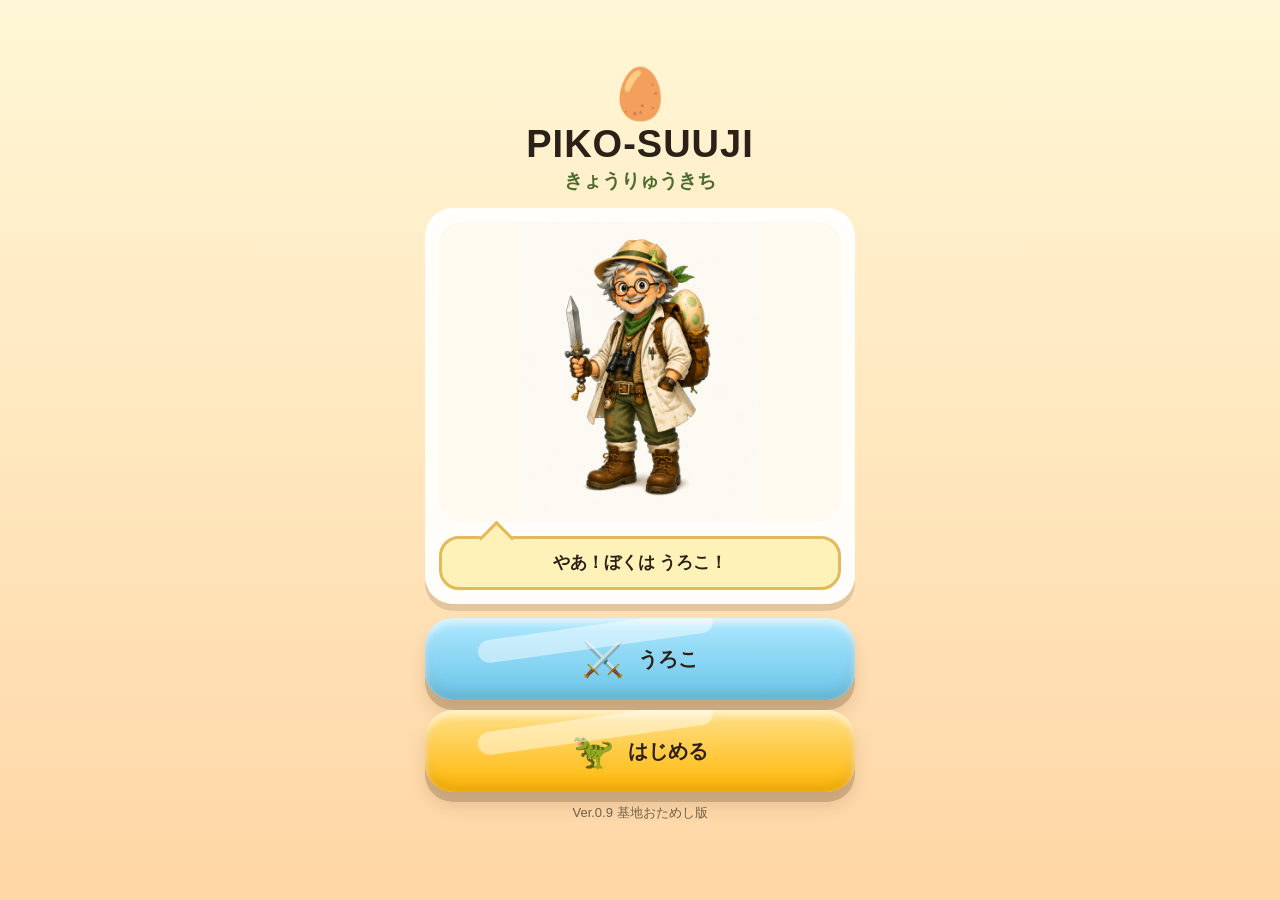
==== commit 6ae939f9: "Ver0.9.1 図鑑追加" ====
--- a/index.html
+++ b/index.html
@@ -8,20 +8,260 @@
 </head>
 <body>
 <main class="app">
+
 <section id="titleScreen" class="screen active">
-  <div class="egg">🥚</div><h1>PIKO-SUUJI</h1><p class="subtitle">きょうりゅうきち</p>
-  <div class="doctor-card"><img src="images/Dr.uroko.png" class="doctor-img" alt="うろこ"><div class="speech"><p id="titleDoctorText">やあ！ぼくは うろこ！</p></div></div>
-  <div class="buttons"><button class="gummy-btn blue wide" onclick="speakIntro()">⚔️<span>うろこ</span></button><button class="gummy-btn yellow wide" onclick="goNext()">🦖<span>はじめる</span></button></div><p class="note">Ver.1.0 恐竜なかま追加版</p>
-</section>
-<section id="nameScreen" class="screen"><h2>おなまえを<br>おしえてね</h2><div class="name-card"><div class="mini-doctor"><img src="images/Dr.uroko.png" alt="うろこ"></div><div class="speech"><p>ぼくは うろこ！<br>きみの名前を教えてね。</p></div><input id="nameInput" class="name-input" type="text" value="しゅり" maxlength="8"><div class="suffix-row"><button id="kunBtn" class="suffix-btn selected" onclick="selectSuffix('くん')">くん</button><button id="chanBtn" class="suffix-btn" onclick="selectSuffix('ちゃん')">ちゃん</button><button id="sanBtn" class="suffix-btn" onclick="selectSuffix('さん')">さん</button></div><button class="gummy-btn yellow wide" onclick="savePlayerName()">✅<span>これでOK</span></button></div></section>
-<section id="homeScreen" class="screen"><div class="egg">🥚</div><h1>PIKO-SUUJI</h1><p class="subtitle">きょうりゅうきち</p><div class="doctor-card home-doctor-card"><img src="images/Dr.uroko.png" class="doctor-img home-doctor-img" alt="うろこ"><div class="speech"><p id="homeDoctorText">おかえり！</p></div></div><div class="home-grid"><button class="home-btn yellow" onclick="openMission()">①②③<span>すうじ</span></button><button class="home-btn red" onclick="quickFeed()"><img src="images/meat.png" class="home-meat-icon" alt="おにく"><span>ごはん</span></button><button class="home-btn base-color" onclick="openBase()">🏕️<span>きち</span></button><button class="home-btn purple" onclick="openZukan()">📖<span>ずかん</span></button><button class="home-btn green" onclick="speakWelcome()">⚔️<span>うろこ</span></button><button class="home-btn white" onclick="resetName()">⚙️<span>せってい</span></button></div></section>
-<section id="baseScreen" class="screen"><h2>きょうりゅう<br>きち</h2><div class="base-card"><div class="base-sky">☁️　☀️　☁️</div><div class="base-world"><div class="volcano">🌋</div><div class="tent">⛺</div><div class="tree tree1">🌳</div><div class="tree tree2">🌴</div><div id="baseDinos" class="base-dinos"></div><div class="campfire">🔥</div></div><div class="base-level">きち Lv.<span id="baseLevel">1</span></div><div class="base-items"><button class="mini-gummy" onclick="baseAction('tree')">🌳<br><span>もり</span></button><button class="mini-gummy" onclick="baseAction('food')"><img src="images/meat.png" class="mini-meat" alt="おにく"><br><span>ごはん</span></button><button class="mini-gummy" onclick="baseAction('sleep')">😴<br><span>ねる</span></button></div></div><div class="speech"><p id="baseText">隊長！ここが恐竜基地だ。</p></div><div class="buttons"><button class="gummy-btn yellow wide" onclick="openMission()">①②③<span>すうじでたまご</span></button><button class="gummy-btn purple wide" onclick="openZukan()">📖<span>ずかんを見る</span></button><button class="gummy-btn white wide" onclick="openHome()">🏠<span>おうち</span></button></div></section>
-<section id="zukanScreen" class="screen"><h2>きょうりゅう<br>ずかん</h2><div id="zukanGrid" class="zukan-grid"></div><div class="speech"><p id="zukanText">仲間にした恐竜がここにふえるぞ！</p></div><div class="buttons"><button class="gummy-btn yellow wide" onclick="openMission()">🥚<span>たまごを見つける</span></button><button class="gummy-btn white wide" onclick="openHome()">🏠<span>おうち</span></button></div></section>
-<section id="missionScreen" class="screen"><div class="egg small-egg">🥚</div><h2>きょうの<br>ミッション</h2><div class="mission-card"><div class="mission-icon">👣</div><p class="mission-text">すうじを<br><strong>5こ</strong><br>みつけよう！</p><div class="speech"><p id="missionText">クリアすると、たまごが光るぞ！</p></div><div class="buttons"><button class="gummy-btn blue wide" onclick="speakMission()">🔊<span>きく</span></button><button class="gummy-btn yellow wide" onclick="startNumberGame()">▶️<span>スタート</span></button><button class="gummy-btn white wide" onclick="openHome()">🏠<span>おうち</span></button></div></div></section>
-<section id="gameScreen" class="screen game-screen"><div class="game-top"><div class="badge">もんだい <span id="questionNow">1</span>/5</div><button class="listen-btn" onclick="repeatQuestion(true)">🔊</button><div class="badge">⭐ <span id="scoreNow">0</span></div></div><div class="target-card"><p>このすうじを<br>えらんでね</p><div id="targetNumber" class="target-number">3</div></div><div id="numberGrid" class="number-grid"></div></section>
-<section id="clearScreen" class="screen"><div class="egg glowing">🥚</div><h2>できた！</h2><div class="doctor-card"><img src="images/Dr.uroko.png" class="doctor-img small-doctor" alt="うろこ"><div class="speech"><p id="clearText">すごい！たまごが光ったぞ！</p></div></div><div class="buttons"><button class="gummy-btn blue wide" onclick="speakClear()">⚔️<span>うろこ</span></button><button class="gummy-btn yellow wide" onclick="openHatch()">🥚<span>たまご</span></button><button class="gummy-btn base-color wide" onclick="levelUpBase()">🏕️<span>きちをそだてる</span></button><button class="gummy-btn white wide" onclick="openHome()">🏠<span>おうち</span></button></div></section>
-<section id="hatchScreen" class="screen hatch-screen"><h2 id="hatchTitle">たまごを<br>タッチしてね</h2><div class="hatch-area" onclick="hatchEgg()"><div id="hatchEgg" class="hatch-egg">🥚</div><div id="crackText" class="crack-text hidden">ピキ…</div><div id="sparkles" class="sparkles">✨ ✨ ✨</div><div id="babyDino" class="baby-dino hidden">🦖</div></div><div class="speech hatch-speech"><p id="hatchText">なにが生まれるかな？</p></div><div class="buttons"><button id="afterHatchBtn" class="gummy-btn red wide hidden" onclick="openFeed()"><img src="images/meat.png" class="button-meat-img" alt="おにく"><span>ごはんをあげる</span></button><button class="gummy-btn white wide" onclick="openHome()">🏠<span>おうち</span></button></div></section>
-<section id="feedScreen" class="screen"><h2>ごはんを<br>あげよう！</h2><div class="dino-card hungry-card"><div id="feedDino" class="dino-icon hungry">🦖</div><h3 id="feedDinoName">ティラノ</h3><div class="heart-meter" id="heartMeter">🤍🤍🤍🤍🤍</div><p id="feedText">おなかがすいているみたい！</p></div><div class="food-grid"><button class="food-btn meat" onclick="feedDinoFood('meat', this)"><img src="images/meat.png" class="meat-img" alt="おにく"><span>おにく</span></button><button class="food-btn leaf" onclick="feedDinoFood('leaf', this)">🥬<br><span>はっぱ</span></button><button class="food-btn fish" onclick="feedDinoFood('fish', this)">🐟<br><span>さかな</span></button></div><div id="meatFlyLayer" class="meat-fly-layer"></div><div class="speech"><p id="feedDoctorText">なにをあげてみる？</p></div><div class="buttons"><button id="finishFeedBtn" class="gummy-btn yellow wide hidden" onclick="openDinoGet()">🦖<span>はっけん！</span></button><button class="gummy-btn white wide" onclick="openHome()">🏠<span>おうち</span></button></div></section>
-<section id="dinoGetScreen" class="screen"><div class="confetti">🎉 🦖 🎉</div><h2>はっけん！</h2><div class="dino-card"><div id="newDinoIcon" class="dino-icon">🦖</div><h3 id="newDinoName">ティラノサウルス</h3><p id="newDinoDesc">力強い肉食恐竜だよ。</p></div><div class="speech"><p id="dinoGetText">やったー！新しい恐竜が生まれたぞ！</p></div><div class="buttons"><button class="gummy-btn purple wide" onclick="openZukan()">📖<span>ずかん</span></button><button class="gummy-btn yellow wide" onclick="openMission()">①②③<span>もういちど</span></button><button class="gummy-btn white wide" onclick="openHome()">🏠<span>おうち</span></button></div></section>
-<div id="feedback" class="feedback"><div id="feedbackMark">〇</div><p id="feedbackText">せいかい！</p></div>
-</main><script src="script.js"></script></body></html>+  <div class="egg">🥚</div>
+  <h1>PIKO-SUUJI</h1>
+  <p class="subtitle">きょうりゅうきち</p>
+  <div class="doctor-card">
+    <img src="images/Dr.uroko.png" class="doctor-img" alt="うろこ" />
+    <div class="speech"><p id="titleDoctorText">やあ！ぼくは うろこ！</p></div>
+  </div>
+  <div class="buttons">
+    <button class="gummy-btn blue wide" onclick="speakIntro()">⚔️<span>うろこ</span></button>
+    <button class="gummy-btn yellow wide" onclick="goNext()">🦖<span>はじめる</span></button>
+  </div>
+  <p class="note">Ver.0.9 基地おためし版</p>
+</section>
+
+<section id="nameScreen" class="screen">
+  <h2>おなまえを<br>おしえてね</h2>
+  <div class="name-card">
+    <div class="mini-doctor"><img src="images/Dr.uroko.png" alt="うろこ" /></div>
+    <div class="speech"><p>ぼくは うろこ！<br>きみの名前を教えてね。</p></div>
+    <input id="nameInput" class="name-input" type="text" value="しゅり" maxlength="8" />
+    <div class="suffix-row">
+      <button id="kunBtn" class="suffix-btn selected" onclick="selectSuffix('くん')">くん</button>
+      <button id="chanBtn" class="suffix-btn" onclick="selectSuffix('ちゃん')">ちゃん</button>
+      <button id="sanBtn" class="suffix-btn" onclick="selectSuffix('さん')">さん</button>
+    </div>
+    <button class="gummy-btn yellow wide" onclick="savePlayerName()">✅<span>これでOK</span></button>
+  </div>
+</section>
+
+<section id="homeScreen" class="screen">
+  <div class="egg">🥚</div>
+  <h1>PIKO-SUUJI</h1>
+  <p class="subtitle">きょうりゅうきち</p>
+  <div class="doctor-card home-doctor-card">
+    <img src="images/Dr.uroko.png" class="doctor-img home-doctor-img" alt="うろこ" />
+    <div class="speech"><p id="homeDoctorText">おかえり！</p></div>
+  </div>
+  <div class="home-grid">
+    <button class="home-btn yellow" onclick="openMission()">①②③<span>すうじ</span></button>
+    <button class="home-btn red" onclick="quickFeed()"><img src="images/meat.png" class="home-meat-icon" alt="おにく"><span>ごはん</span></button>
+    <button class="home-btn base-color" onclick="openBase()">🏕️<span>きち</span></button>
+    <button class="home-btn book-color" onclick="openZukan()">📖<span>ずかん</span></button>
+    <button class="home-btn green" onclick="speakWelcome()">⚔️<span>うろこ</span></button>
+    <button class="home-btn white" onclick="resetName()">⚙️<span>せってい</span></button>
+  </div>
+</section>
+
+<section id="baseScreen" class="screen">
+  <h2>きょうりゅう<br>きち</h2>
+  <div class="base-card">
+    <div class="base-sky">☁️　☀️　☁️</div>
+    <div class="base-world">
+      <div class="volcano">🌋</div>
+      <div class="tent">⛺</div>
+      <div class="tree tree1">🌳</div>
+      <div class="tree tree2">🌴</div>
+      <div class="baby-base-dino">🦖</div>
+      <div class="campfire">🔥</div>
+    </div>
+    <div class="base-level">きち Lv.<span id="baseLevel">1</span></div>
+    <div class="base-items">
+      <button class="mini-gummy" onclick="baseAction('tree')">🌳<br><span>もり</span></button>
+      <button class="mini-gummy" onclick="baseAction('food')"><img src="images/meat.png" class="mini-meat" alt="おにく"><br><span>ごはん</span></button>
+      <button class="mini-gummy" onclick="baseAction('sleep')">😴<br><span>ねる</span></button>
+    </div>
+  </div>
+  <div class="speech"><p id="baseText">隊長！ここが恐竜基地だ。</p></div>
+  <div class="buttons">
+    <button class="gummy-btn yellow wide" onclick="openMission()">①②③<span>すうじで素材をあつめる</span></button>
+    <button class="gummy-btn white wide" onclick="openHome()">🏠<span>おうち</span></button>
+  </div>
+</section>
+
+
+<section id="zukanScreen" class="screen">
+  <h2>きょうりゅう<br>ずかん</h2>
+  <div class="zukan-card">
+    <div class="zukan-progress">
+      はっけん <span id="zukanFound">1</span> / <span id="zukanTotal">10</span>
+    </div>
+
+    <div class="zukan-grid">
+      <button class="zukan-item found" onclick="showDinoInfo('ティラノサウルス')">
+        <div class="zukan-dino">🦖</div>
+        <div class="zukan-name">ティラノ</div>
+        <div class="zukan-badge">GET!</div>
+      </button>
+
+      <button class="zukan-item locked" onclick="showDinoHint('トリケラトプス')">
+        <div class="zukan-dino">❔</div>
+        <div class="zukan-name">？？？</div>
+        <div class="zukan-badge">まだ</div>
+      </button>
+
+      <button class="zukan-item locked" onclick="showDinoHint('スピノサウルス')">
+        <div class="zukan-dino">❔</div>
+        <div class="zukan-name">？？？</div>
+        <div class="zukan-badge">まだ</div>
+      </button>
+
+      <button class="zukan-item locked" onclick="showDinoHint('アンキロサウルス')">
+        <div class="zukan-dino">❔</div>
+        <div class="zukan-name">？？？</div>
+        <div class="zukan-badge">まだ</div>
+      </button>
+
+      <button class="zukan-item locked" onclick="showDinoHint('ブラキオサウルス')">
+        <div class="zukan-dino">❔</div>
+        <div class="zukan-name">？？？</div>
+        <div class="zukan-badge">まだ</div>
+      </button>
+
+      <button class="zukan-item locked" onclick="showDinoHint('ステゴサウルス')">
+        <div class="zukan-dino">❔</div>
+        <div class="zukan-name">？？？</div>
+        <div class="zukan-badge">まだ</div>
+      </button>
+
+      <button class="zukan-item locked" onclick="showDinoHint('パラサウロロフス')">
+        <div class="zukan-dino">❔</div>
+        <div class="zukan-name">？？？</div>
+        <div class="zukan-badge">まだ</div>
+      </button>
+
+      <button class="zukan-item locked" onclick="showDinoHint('アロサウルス')">
+        <div class="zukan-dino">❔</div>
+        <div class="zukan-name">？？？</div>
+        <div class="zukan-badge">まだ</div>
+      </button>
+
+      <button class="zukan-item locked" onclick="showDinoHint('カルノタウルス')">
+        <div class="zukan-dino">❔</div>
+        <div class="zukan-name">？？？</div>
+        <div class="zukan-badge">まだ</div>
+      </button>
+
+      <button class="zukan-item locked" onclick="showDinoHint('プテラノドン')">
+        <div class="zukan-dino">❔</div>
+        <div class="zukan-name">？？？</div>
+        <div class="zukan-badge">まだ</div>
+      </button>
+    </div>
+  </div>
+
+  <div class="speech"><p id="zukanText">隊長！ここに発見した恐竜が集まるぞ。</p></div>
+
+  <div class="buttons">
+    <button class="gummy-btn yellow wide" onclick="openMission()">①②③<span>すうじでたまごをさがす</span></button>
+    <button class="gummy-btn white wide" onclick="openHome()">🏠<span>おうち</span></button>
+  </div>
+</section>
+
+<section id="missionScreen" class="screen">
+  <div class="egg small-egg">🥚</div>
+  <h2>きょうの<br>ミッション</h2>
+  <div class="mission-card">
+    <div class="mission-icon">👣</div>
+    <p class="mission-text">すうじを<br><strong>5こ</strong><br>みつけよう！</p>
+    <div class="speech"><p id="missionText">クリアすると、たまごが光るぞ！</p></div>
+    <div class="buttons">
+      <button class="gummy-btn blue wide" onclick="speakMission()">🔊<span>きく</span></button>
+      <button class="gummy-btn yellow wide" onclick="startNumberGame()">▶️<span>スタート</span></button>
+      <button class="gummy-btn white wide" onclick="openHome()">🏠<span>おうち</span></button>
+    </div>
+  </div>
+</section>
+
+<section id="gameScreen" class="screen game-screen">
+  <div class="game-top">
+    <div class="badge">もんだい <span id="questionNow">1</span>/5</div>
+    <button class="listen-btn" onclick="repeatQuestion(true)">🔊</button>
+    <div class="badge">⭐ <span id="scoreNow">0</span></div>
+  </div>
+  <div class="target-card">
+    <p>このすうじを<br>えらんでね</p>
+    <div id="targetNumber" class="target-number">3</div>
+  </div>
+  <div id="numberGrid" class="number-grid"></div>
+</section>
+
+<section id="clearScreen" class="screen">
+  <div class="egg glowing">🥚</div>
+  <h2>できた！</h2>
+  <div class="doctor-card">
+    <img src="images/Dr.uroko.png" class="doctor-img small-doctor" alt="うろこ" />
+    <div class="speech"><p id="clearText">すごい！たまごが光ったぞ！</p></div>
+  </div>
+  <div class="buttons">
+    <button class="gummy-btn blue wide" onclick="speakClear()">⚔️<span>うろこ</span></button>
+    <button class="gummy-btn yellow wide" onclick="openHatch()">🥚<span>たまご</span></button>
+    <button class="gummy-btn base-color wide" onclick="levelUpBase()">🏕️<span>きちをそだてる</span></button>
+    <button class="gummy-btn white wide" onclick="openHome()">🏠<span>おうち</span></button>
+  </div>
+</section>
+
+<section id="hatchScreen" class="screen hatch-screen">
+  <h2 id="hatchTitle">たまごを<br>タッチしてね</h2>
+  <div class="hatch-area" onclick="hatchEgg()">
+    <div id="hatchEgg" class="hatch-egg">🥚</div>
+    <div id="crackText" class="crack-text hidden">ピキ…</div>
+    <div id="sparkles" class="sparkles">✨ ✨ ✨</div>
+    <div id="babyDino" class="baby-dino hidden">🦖</div>
+  </div>
+  <div class="speech hatch-speech"><p id="hatchText">なにが生まれるかな？</p></div>
+  <div class="buttons">
+    <button id="afterHatchBtn" class="gummy-btn red wide hidden" onclick="openFeed()"><img src="images/meat.png" class="button-meat-img" alt="おにく"><span>ごはんをあげる</span></button>
+    <button class="gummy-btn white wide" onclick="openHome()">🏠<span>おうち</span></button>
+  </div>
+</section>
+
+<section id="feedScreen" class="screen">
+  <h2>ごはんを<br>あげよう！</h2>
+  <div class="dino-card hungry-card">
+    <div id="feedDino" class="dino-icon hungry">🦖</div>
+    <div class="heart-meter" id="heartMeter">🤍🤍🤍🤍🤍</div>
+    <p id="feedText">ちびティラノは<br>おなかがすいているみたい！</p>
+  </div>
+  <div class="food-grid">
+    <button class="food-btn meat" onclick="feedDinoFood('meat', this)"><img src="images/meat.png" class="meat-img" alt="おにく"><span>おにく</span></button>
+    <button class="food-btn leaf" onclick="feedDinoFood('leaf', this)">🥬<br><span>はっぱ</span></button>
+    <button class="food-btn fish" onclick="feedDinoFood('fish', this)">🐟<br><span>さかな</span></button>
+  </div>
+  <div id="meatFlyLayer" class="meat-fly-layer"></div>
+  <div class="speech"><p id="feedDoctorText">なにをあげてみる？</p></div>
+  <div class="buttons">
+    <button id="finishFeedBtn" class="gummy-btn yellow wide hidden" onclick="openDinoGet()">🦖<span>はっけん！</span></button>
+    <button class="gummy-btn white wide" onclick="openHome()">🏠<span>おうち</span></button>
+  </div>
+</section>
+
+<section id="dinoGetScreen" class="screen">
+  <div class="confetti">🎉 🦖 🎉</div>
+  <h2>はっけん！</h2>
+  <div class="dino-card">
+    <div class="dino-icon">🦖</div>
+    <h3>ちびティラノ</h3>
+    <p>小さくても元気いっぱい！<br>お肉が好きな赤ちゃん恐竜だよ。</p>
+  </div>
+  <div class="speech"><p id="dinoGetText">やったー！新しい恐竜が生まれたぞ！</p></div>
+  <div class="buttons">
+    <button class="gummy-btn blue wide" onclick="speakDinoGet()">⚔️<span>うろこ</span></button>
+    <button class="gummy-btn yellow wide" onclick="openMission()">①②③<span>もういちど</span></button>
+    <button class="gummy-btn white wide" onclick="openHome()">🏠<span>おうち</span></button>
+  </div>
+</section>
+
+<div id="feedback" class="feedback">
+  <div id="feedbackMark">〇</div>
+  <p id="feedbackText">せいかい！</p>
+</div>
+
+</main>
+<script src="script.js"></script>
+</body>
+</html>
--- a/style.css
+++ b/style.css
@@ -1 +1,85 @@
-*{box-sizing:border-box;-webkit-tap-highlight-color:transparent}html,body{margin:0;width:100%;min-height:100%;font-family:-apple-system,BlinkMacSystemFont,"Hiragino Sans","Yu Gothic",sans-serif;background:linear-gradient(180deg,#fff7d6 0%,#ffd6a5 100%);color:#2b2118}body{overflow-x:hidden}.app{min-height:100svh;display:flex;align-items:center;justify-content:center;padding:14px}.screen{display:none;width:100%;max-width:430px;text-align:center}.screen.active{display:block}.egg{font-size:50px;animation:floatEgg 2.2s ease-in-out infinite}.small-egg{font-size:44px}.glowing{font-size:82px;filter:drop-shadow(0 0 18px #ffd60a);animation:glowEgg 1.2s ease-in-out infinite}@keyframes floatEgg{0%,100%{transform:translateY(0) rotate(-3deg)}50%{transform:translateY(-8px) rotate(3deg)}}@keyframes glowEgg{0%,100%{transform:scale(1);filter:drop-shadow(0 0 10px #ffd60a)}50%{transform:scale(1.08);filter:drop-shadow(0 0 28px #ffb703)}}h1{margin:0;font-size:38px;letter-spacing:1px;font-weight:900}h2{margin:0 0 14px;font-size:32px;line-height:1.25;font-weight:900}h3{margin:6px 0;font-size:24px;font-weight:900}.subtitle{margin:2px 0 14px;font-size:19px;font-weight:800;color:#4d6b2f}.doctor-card,.name-card,.mission-card,.dino-card,.base-card{background:rgba(255,255,255,.92);border-radius:28px;padding:14px;box-shadow:0 7px 0 rgba(65,40,20,.14)}.doctor-img{width:100%;max-height:300px;object-fit:contain;border-radius:22px;background:#fffaf0}.home-doctor-img{max-height:210px}.small-doctor{max-height:230px}.mini-doctor img{width:82%;max-height:280px;object-fit:contain;border-radius:22px;background:#fffaf0}.speech{margin-top:10px;background:#fff2b8;border:3px solid #e3b95b;border-radius:20px;padding:12px;position:relative}.speech::before{content:"";position:absolute;top:-13px;left:42px;width:22px;height:22px;background:#fff2b8;border-left:3px solid #e3b95b;border-top:3px solid #e3b95b;transform:rotate(45deg)}.speech p{margin:0;font-size:17px;font-weight:900;line-height:1.45}.buttons{margin-top:14px;display:grid;gap:10px}.home-grid{display:grid;grid-template-columns:1fr;gap:10px;margin-top:14px}button{border:none;font-weight:900;font-family:inherit;color:#2b2118;transition:transform .09s ease,box-shadow .09s ease,filter .09s ease}.gummy-btn,.home-btn,.food-btn,.number-btn,.listen-btn,.suffix-btn,.mini-gummy,.dino-card-btn{border-radius:28px;box-shadow:inset 0 5px 8px rgba(255,255,255,.65),inset 0 -8px 12px rgba(80,40,20,.12),0 10px 0 rgba(85,55,24,.22),0 14px 18px rgba(80,40,20,.14);position:relative;overflow:hidden}.gummy-btn::after,.home-btn::after,.food-btn::after,.number-btn::after,.mini-gummy::after,.dino-card-btn::after{content:"";position:absolute;left:12%;top:8%;width:55%;height:28%;background:rgba(255,255,255,.45);border-radius:999px;transform:rotate(-8deg);pointer-events:none}.gummy-btn:active,.home-btn:active,.food-btn:active,.number-btn:active,.listen-btn:active,.suffix-btn:active,.mini-gummy:active,.dino-card-btn:active{transform:translateY(8px) scale(.96);box-shadow:inset 0 3px 8px rgba(255,255,255,.45),inset 0 -4px 8px rgba(80,40,20,.14),0 2px 0 rgba(85,55,24,.20);filter:brightness(.97)}.gummy-btn,.home-btn{min-height:78px;font-size:32px;display:flex;align-items:center;justify-content:center;gap:14px;padding:10px 14px}.gummy-btn span,.home-btn span{font-size:20px}.wide{width:100%}.blue{background:linear-gradient(180deg,#aee8ff,#69c4e8)}.yellow{background:linear-gradient(180deg,#ffe08a,#ffb703)}.red{background:linear-gradient(180deg,#ffd1d1,#ff8f8f)}.green{background:linear-gradient(180deg,#d7ffd9,#91d98f)}.white{background:linear-gradient(180deg,#ffffff,#f0eadf)}.purple{background:linear-gradient(180deg,#e6d4ff,#b794f6)}.base-color{background:linear-gradient(180deg,#d5b186,#9b6b3c)}.note{margin-top:12px;font-size:13px;opacity:.65}.home-meat-icon{width:58px;height:44px;object-fit:contain;filter:drop-shadow(0 4px 3px rgba(0,0,0,.23))}.button-meat-img{width:62px;height:46px;object-fit:contain;filter:drop-shadow(0 4px 3px rgba(0,0,0,.25))}.name-input{width:100%;margin:14px 0 10px;padding:16px;border:4px solid #e3b95b;border-radius:22px;font-size:30px;font-weight:900;text-align:center;background:#fffdf4;outline:none}.suffix-row{display:grid;grid-template-columns:repeat(3,1fr);gap:9px;margin:10px 0 14px}.suffix-btn{background:#fff;font-size:19px;padding:14px 8px}.suffix-btn.selected{background:#8ecae6;outline:4px solid #219ebc}.base-card{padding:10px;background:linear-gradient(180deg,#e8f8ff,#f6e2b8)}.base-sky{font-size:22px;margin-bottom:4px}.base-world{height:220px;border-radius:24px;background:linear-gradient(180deg,#bde0fe 0%,#b7e4c7 55%,#78c56b 100%);position:relative;overflow:hidden;box-shadow:inset 0 -12px 0 rgba(78,120,45,.18)}.volcano,.tent,.tree,.campfire{position:absolute}.volcano{font-size:54px;left:20px;top:42px}.tent{font-size:64px;left:130px;top:92px}.tree1{font-size:48px;right:24px;top:62px}.tree2{font-size:44px;left:34px;bottom:18px}.campfire{font-size:36px;left:188px;bottom:24px}.base-dinos{position:absolute;right:16px;bottom:14px;display:flex;gap:2px;align-items:flex-end;max-width:180px;flex-wrap:wrap-reverse}.base-dino{font-size:38px;animation:dinoWiggle 1.4s ease-in-out infinite}.base-level{margin:8px 0;font-size:22px;font-weight:900}.base-items{display:grid;grid-template-columns:repeat(3,1fr);gap:8px}.mini-gummy{background:linear-gradient(180deg,#fff,#f0eadf);font-size:32px;min-height:78px;padding:6px}.mini-gummy span{font-size:14px}.mini-meat{width:44px;height:34px;object-fit:contain}.zukan-grid{display:grid;grid-template-columns:repeat(2,1fr);gap:10px}.dino-card-btn{background:linear-gradient(180deg,#fff,#f2eadf);min-height:132px;padding:10px}.dino-card-btn.locked{filter:grayscale(1);opacity:.55}.dino-symbol{font-size:42px;display:block}.dino-name{font-size:14px;font-weight:900;display:block}.dino-food{font-size:22px;margin-top:2px;display:block}.mission-icon{font-size:54px}.mission-text{font-size:26px;line-height:1.35;font-weight:900;margin:8px 0 14px}.mission-text strong{font-size:44px;color:#fb8500}.game-screen{max-width:460px}.game-top{display:flex;align-items:center;justify-content:space-between;gap:8px;margin-bottom:12px}.badge{background:#fff;border-radius:999px;padding:10px 12px;font-weight:900;box-shadow:0 4px 0 rgba(65,40,20,.13);white-space:nowrap}.listen-btn{font-size:26px;padding:10px 14px;background:#8ecae6}.target-card{background:#fff;border-radius:28px;padding:14px 12px;margin-bottom:14px;box-shadow:0 6px 0 rgba(65,40,20,.13)}.target-card p{margin:0;font-size:18px;font-weight:900;line-height:1.35}.target-number{font-size:78px;line-height:1;font-weight:900;color:#fb8500}.number-grid{display:grid;grid-template-columns:repeat(2,1fr);gap:13px}.number-btn{min-height:108px;font-size:56px;background:#fff}.number-btn.color-1{background:linear-gradient(180deg,#fff1b0,#ffdd85)}.number-btn.color-2{background:linear-gradient(180deg,#d9ffd9,#b7e4c7)}.number-btn.color-3{background:linear-gradient(180deg,#c8f4ff,#90dbf4)}.number-btn.color-4{background:linear-gradient(180deg,#ffe1ed,#ffc9de)}.number-btn.color-5{background:linear-gradient(180deg,#ebe0ff,#d0bfff)}.number-btn.correct{outline:7px solid #2a9d8f;transform:scale(1.04)}.number-btn.wrong{outline:7px solid #e76f51}.feedback{position:fixed;inset:0;display:none;align-items:center;justify-content:center;flex-direction:column;background:rgba(255,255,255,.72);z-index:50}.feedback.show{display:flex}#feedbackMark{font-size:110px;line-height:1;font-weight:900}#feedbackText{margin:10px 0 0;background:#fff;border-radius:24px;padding:14px 24px;font-size:25px;font-weight:900;box-shadow:0 6px 0 rgba(65,40,20,.13)}.hatch-area{height:285px;border-radius:34px;background:radial-gradient(circle,#fff9d7 0%,#ffd98a 55%,#ffc56b 100%);display:flex;align-items:center;justify-content:center;position:relative;box-shadow:inset 0 0 30px rgba(255,255,255,.75),0 8px 0 rgba(65,40,20,.14);overflow:hidden;cursor:pointer}.hatch-egg{font-size:112px;animation:eggReady .85s ease-in-out infinite;z-index:2}@keyframes eggReady{0%,100%{transform:rotate(-5deg) scale(1)}25%{transform:rotate(6deg) scale(1.03)}50%{transform:rotate(-4deg) scale(1.07)}75%{transform:rotate(5deg) scale(1.03)}}.hatch-egg.crack{animation:eggCrack 2.9s ease-in-out forwards}@keyframes eggCrack{0%{transform:scale(1) rotate(0);opacity:1}15%{transform:scale(1.05) rotate(-7deg)}30%{transform:scale(1.08) rotate(7deg)}45%{transform:scale(1.12) rotate(-10deg)}62%{transform:scale(1.18) rotate(10deg)}80%{transform:scale(1.25) rotate(-5deg)}100%{transform:scale(.2) rotate(0);opacity:0}}.hatch-area.cracking{animation:screenCrackShake 2.8s ease-in-out}@keyframes screenCrackShake{0%,100%{transform:translateX(0)}10%{transform:translateX(-3px)}20%{transform:translateX(3px)}35%{transform:translateX(-5px)}50%{transform:translateX(5px)}65%{transform:translateX(-7px)}80%{transform:translateX(7px)}}.crack-text{position:absolute;bottom:24px;left:0;right:0;font-size:30px;font-weight:900;color:#7a3e15;text-shadow:0 2px 0 #fff;z-index:4}.sparkles{position:absolute;top:38px;width:100%;font-size:32px;opacity:.9;animation:sparkleMove 1.2s ease-in-out infinite}@keyframes sparkleMove{0%,100%{transform:translateY(0);opacity:.6}50%{transform:translateY(-10px);opacity:1}}.baby-dino{position:absolute;font-size:120px;z-index:3;animation:babyPop .75s ease-out forwards}@keyframes babyPop{0%{transform:scale(.1) translateY(45px);opacity:0}60%{transform:scale(1.18) translateY(-8px);opacity:1}100%{transform:scale(1) translateY(0);opacity:1}}.hidden{display:none}.hatch-speech{margin-top:14px}.confetti{font-size:42px;margin-bottom:6px;animation:confettiBounce 1.2s ease-in-out infinite}@keyframes confettiBounce{0%,100%{transform:translateY(0)}50%{transform:translateY(-8px)}}.dino-icon{font-size:100px;line-height:1}.dino-card p{font-size:17px;font-weight:800;line-height:1.5;margin:0}.hungry-card{margin-bottom:14px}.hungry{animation:dinoWiggle 1.3s ease-in-out infinite}@keyframes dinoWiggle{0%,100%{transform:rotate(-3deg)}50%{transform:rotate(3deg) translateY(-4px)}}.heart-meter{font-size:30px;margin:4px 0 10px}.food-grid{display:grid;grid-template-columns:repeat(3,1fr);gap:10px;margin:14px 0}.food-btn{min-height:116px;font-size:46px;background:#fff;display:flex;flex-direction:column;align-items:center;justify-content:center;gap:4px;padding:8px}.food-btn span{font-size:17px}.meat{background:linear-gradient(180deg,#ffd1d1,#ff8f8f)}.leaf{background:linear-gradient(180deg,#d7ffd9,#94df8f)}.fish{background:linear-gradient(180deg,#d8f3ff,#8ecae6)}.meat-img{width:88px;height:66px;object-fit:contain;filter:drop-shadow(0 5px 4px rgba(0,0,0,.25))}.food-btn.correct-food{outline:7px solid #2a9d8f}.dino-eat{animation:dinoEat .55s ease-in-out 4}@keyframes dinoEat{0%,100%{transform:scale(1)}50%{transform:scale(1.12) rotate(4deg)}}.meat-fly-layer{position:fixed;inset:0;pointer-events:none;z-index:60}.flying-meat{position:fixed;width:98px;height:76px;object-fit:contain;z-index:61;animation:meatFly .82s ease-in forwards;filter:drop-shadow(0 8px 5px rgba(0,0,0,.25))}@keyframes meatFly{0%{transform:translate(0,0) scale(1) rotate(0);opacity:1}65%{transform:translate(-25vw,-24vh) scale(.75) rotate(-18deg);opacity:1}100%{transform:translate(-38vw,-34vh) scale(.25) rotate(-35deg);opacity:0}}.bone-left{font-size:36px;animation:bonePop .8s ease-out forwards}@keyframes bonePop{0%{transform:scale(.2);opacity:0}60%{transform:scale(1.2);opacity:1}100%{transform:scale(1);opacity:1}}+
+*{box-sizing:border-box;-webkit-tap-highlight-color:transparent}
+html,body{margin:0;width:100%;min-height:100%;font-family:-apple-system,BlinkMacSystemFont,"Hiragino Sans","Yu Gothic",sans-serif;background:linear-gradient(180deg,#fff7d6 0%,#ffd6a5 100%);color:#2b2118}
+body{overflow-x:hidden}.app{min-height:100svh;display:flex;align-items:center;justify-content:center;padding:14px}.screen{display:none;width:100%;max-width:430px;text-align:center}.screen.active{display:block}
+.egg{font-size:50px;animation:floatEgg 2.2s ease-in-out infinite}.small-egg{font-size:44px}.glowing{font-size:82px;filter:drop-shadow(0 0 18px #ffd60a);animation:glowEgg 1.2s ease-in-out infinite}
+@keyframes floatEgg{0%,100%{transform:translateY(0) rotate(-3deg)}50%{transform:translateY(-8px) rotate(3deg)}}@keyframes glowEgg{0%,100%{transform:scale(1);filter:drop-shadow(0 0 10px #ffd60a)}50%{transform:scale(1.08);filter:drop-shadow(0 0 28px #ffb703)}}
+h1{margin:0;font-size:38px;letter-spacing:1px;font-weight:900}h2{margin:0 0 14px;font-size:32px;line-height:1.25;font-weight:900}h3{margin:6px 0;font-size:28px;font-weight:900}.subtitle{margin:2px 0 14px;font-size:19px;font-weight:800;color:#4d6b2f}
+.doctor-card,.name-card,.mission-card,.dino-card,.base-card{background:rgba(255,255,255,.92);border-radius:28px;padding:14px;box-shadow:0 7px 0 rgba(65,40,20,.14)}.doctor-img{width:100%;max-height:300px;object-fit:contain;border-radius:22px;background:#fffaf0}.home-doctor-img{max-height:220px}.small-doctor{max-height:230px}.mini-doctor img{width:82%;max-height:280px;object-fit:contain;border-radius:22px;background:#fffaf0}
+.speech{margin-top:10px;background:#fff2b8;border:3px solid #e3b95b;border-radius:20px;padding:12px;position:relative}.speech::before{content:"";position:absolute;top:-13px;left:42px;width:22px;height:22px;background:#fff2b8;border-left:3px solid #e3b95b;border-top:3px solid #e3b95b;transform:rotate(45deg)}.speech p{margin:0;font-size:17px;font-weight:900;line-height:1.45}
+.buttons{margin-top:14px;display:grid;gap:10px}.home-grid{display:grid;grid-template-columns:1fr;gap:10px;margin-top:14px}button{border:none;font-weight:900;font-family:inherit;color:#2b2118;transition:transform .09s ease,box-shadow .09s ease,filter .09s ease}
+.gummy-btn,.home-btn,.food-btn,.number-btn,.listen-btn,.suffix-btn,.mini-gummy{border-radius:28px;box-shadow:inset 0 5px 8px rgba(255,255,255,.65),inset 0 -8px 12px rgba(80,40,20,.12),0 10px 0 rgba(85,55,24,.22),0 14px 18px rgba(80,40,20,.14);position:relative;overflow:hidden}
+.gummy-btn::after,.home-btn::after,.food-btn::after,.number-btn::after,.mini-gummy::after{content:"";position:absolute;left:12%;top:8%;width:55%;height:28%;background:rgba(255,255,255,.45);border-radius:999px;transform:rotate(-8deg);pointer-events:none}
+.gummy-btn:active,.home-btn:active,.food-btn:active,.number-btn:active,.listen-btn:active,.suffix-btn:active,.mini-gummy:active{transform:translateY(8px) scale(.96);box-shadow:inset 0 3px 8px rgba(255,255,255,.45),inset 0 -4px 8px rgba(80,40,20,.14),0 2px 0 rgba(85,55,24,.20);filter:brightness(.97)}
+.gummy-btn,.home-btn{min-height:82px;font-size:34px;display:flex;align-items:center;justify-content:center;gap:14px;padding:10px 14px}.gummy-btn span,.home-btn span{font-size:20px}.wide{width:100%}
+.blue{background:linear-gradient(180deg,#aee8ff,#69c4e8)}.yellow{background:linear-gradient(180deg,#ffe08a,#ffb703)}.red{background:linear-gradient(180deg,#ffd1d1,#ff8f8f)}.green{background:linear-gradient(180deg,#d7ffd9,#91d98f)}.white{background:linear-gradient(180deg,#ffffff,#f0eadf)}.base-color{background:linear-gradient(180deg,#d5b186,#9b6b3c)}
+.note{margin-top:12px;font-size:13px;opacity:.65}.home-meat-icon{width:62px;height:48px;object-fit:contain;filter:drop-shadow(0 4px 3px rgba(0,0,0,.23))}.button-meat-img{width:62px;height:46px;object-fit:contain;filter:drop-shadow(0 4px 3px rgba(0,0,0,.25))}
+.name-input{width:100%;margin:14px 0 10px;padding:16px;border:4px solid #e3b95b;border-radius:22px;font-size:30px;font-weight:900;text-align:center;background:#fffdf4;outline:none}.suffix-row{display:grid;grid-template-columns:repeat(3,1fr);gap:9px;margin:10px 0 14px}.suffix-btn{background:#fff;font-size:19px;padding:14px 8px}.suffix-btn.selected{background:#8ecae6;outline:4px solid #219ebc}
+.base-card{padding:10px;background:linear-gradient(180deg,#e8f8ff,#f6e2b8)}.base-sky{font-size:22px;margin-bottom:4px}.base-world{height:220px;border-radius:24px;background:linear-gradient(180deg,#bde0fe 0%,#b7e4c7 55%,#78c56b 100%);position:relative;overflow:hidden;box-shadow:inset 0 -12px 0 rgba(78,120,45,.18)}.volcano,.tent,.tree,.baby-base-dino,.campfire{position:absolute}.volcano{font-size:54px;left:20px;top:42px}.tent{font-size:64px;left:130px;top:92px}.tree1{font-size:48px;right:24px;top:62px}.tree2{font-size:44px;left:34px;bottom:18px}.baby-base-dino{font-size:58px;right:70px;bottom:20px;animation:dinoWiggle 1.4s ease-in-out infinite}.campfire{font-size:36px;left:188px;bottom:24px}.base-level{margin:8px 0;font-size:22px;font-weight:900}.base-items{display:grid;grid-template-columns:repeat(3,1fr);gap:8px}.mini-gummy{background:linear-gradient(180deg,#fff,#f0eadf);font-size:32px;min-height:78px;padding:6px}.mini-gummy span{font-size:14px}.mini-meat{width:44px;height:34px;object-fit:contain}
+.mission-icon{font-size:54px}.mission-text{font-size:26px;line-height:1.35;font-weight:900;margin:8px 0 14px}.mission-text strong{font-size:44px;color:#fb8500}.game-screen{max-width:460px}.game-top{display:flex;align-items:center;justify-content:space-between;gap:8px;margin-bottom:12px}.badge{background:#fff;border-radius:999px;padding:10px 12px;font-weight:900;box-shadow:0 4px 0 rgba(65,40,20,.13);white-space:nowrap}.listen-btn{font-size:26px;padding:10px 14px;background:#8ecae6}.target-card{background:#fff;border-radius:28px;padding:14px 12px;margin-bottom:14px;box-shadow:0 6px 0 rgba(65,40,20,.13)}.target-card p{margin:0;font-size:18px;font-weight:900;line-height:1.35}.target-number{font-size:78px;line-height:1;font-weight:900;color:#fb8500}.number-grid{display:grid;grid-template-columns:repeat(2,1fr);gap:13px}.number-btn{min-height:108px;font-size:56px;background:#fff}.number-btn.color-1{background:linear-gradient(180deg,#fff1b0,#ffdd85)}.number-btn.color-2{background:linear-gradient(180deg,#d9ffd9,#b7e4c7)}.number-btn.color-3{background:linear-gradient(180deg,#c8f4ff,#90dbf4)}.number-btn.color-4{background:linear-gradient(180deg,#ffe1ed,#ffc9de)}.number-btn.color-5{background:linear-gradient(180deg,#ebe0ff,#d0bfff)}.number-btn.correct{outline:7px solid #2a9d8f;transform:scale(1.04)}.number-btn.wrong{outline:7px solid #e76f51}
+.feedback{position:fixed;inset:0;display:none;align-items:center;justify-content:center;flex-direction:column;background:rgba(255,255,255,.72);z-index:50}.feedback.show{display:flex}#feedbackMark{font-size:110px;line-height:1;font-weight:900}#feedbackText{margin:10px 0 0;background:#fff;border-radius:24px;padding:14px 24px;font-size:25px;font-weight:900;box-shadow:0 6px 0 rgba(65,40,20,.13)}
+.hatch-area{height:285px;border-radius:34px;background:radial-gradient(circle,#fff9d7 0%,#ffd98a 55%,#ffc56b 100%);display:flex;align-items:center;justify-content:center;position:relative;box-shadow:inset 0 0 30px rgba(255,255,255,.75),0 8px 0 rgba(65,40,20,.14);overflow:hidden;cursor:pointer}.hatch-egg{font-size:112px;animation:eggReady .85s ease-in-out infinite;z-index:2}@keyframes eggReady{0%,100%{transform:rotate(-5deg) scale(1)}25%{transform:rotate(6deg) scale(1.03)}50%{transform:rotate(-4deg) scale(1.07)}75%{transform:rotate(5deg) scale(1.03)}}.hatch-egg.crack{animation:eggCrack 2.9s ease-in-out forwards}@keyframes eggCrack{0%{transform:scale(1) rotate(0);opacity:1}15%{transform:scale(1.05) rotate(-7deg)}30%{transform:scale(1.08) rotate(7deg)}45%{transform:scale(1.12) rotate(-10deg)}62%{transform:scale(1.18) rotate(10deg)}80%{transform:scale(1.25) rotate(-5deg)}100%{transform:scale(.2) rotate(0);opacity:0}}.hatch-area.cracking{animation:screenCrackShake 2.8s ease-in-out}@keyframes screenCrackShake{0%,100%{transform:translateX(0)}10%{transform:translateX(-3px)}20%{transform:translateX(3px)}35%{transform:translateX(-5px)}50%{transform:translateX(5px)}65%{transform:translateX(-7px)}80%{transform:translateX(7px)}}.crack-text{position:absolute;bottom:24px;left:0;right:0;font-size:30px;font-weight:900;color:#7a3e15;text-shadow:0 2px 0 #fff;z-index:4}.sparkles{position:absolute;top:38px;width:100%;font-size:32px;opacity:.9;animation:sparkleMove 1.2s ease-in-out infinite}@keyframes sparkleMove{0%,100%{transform:translateY(0);opacity:.6}50%{transform:translateY(-10px);opacity:1}}.baby-dino{position:absolute;font-size:120px;z-index:3;animation:babyPop .75s ease-out forwards}@keyframes babyPop{0%{transform:scale(.1) translateY(45px);opacity:0}60%{transform:scale(1.18) translateY(-8px);opacity:1}100%{transform:scale(1) translateY(0);opacity:1}}.hidden{display:none}.hatch-speech{margin-top:14px}.confetti{font-size:42px;margin-bottom:6px;animation:confettiBounce 1.2s ease-in-out infinite}@keyframes confettiBounce{0%,100%{transform:translateY(0)}50%{transform:translateY(-8px)}}.dino-icon{font-size:108px;line-height:1}.dino-card p{font-size:17px;font-weight:800;line-height:1.5;margin:0}.hungry-card{margin-bottom:14px}.hungry{animation:dinoWiggle 1.3s ease-in-out infinite}@keyframes dinoWiggle{0%,100%{transform:rotate(-3deg)}50%{transform:rotate(3deg) translateY(-4px)}}.heart-meter{font-size:30px;margin:4px 0 10px}.food-grid{display:grid;grid-template-columns:repeat(3,1fr);gap:10px;margin:14px 0}.food-btn{min-height:116px;font-size:46px;background:#fff;display:flex;flex-direction:column;align-items:center;justify-content:center;gap:4px;padding:8px}.food-btn span{font-size:17px}.meat{background:linear-gradient(180deg,#ffd1d1,#ff8f8f)}.leaf{background:linear-gradient(180deg,#d7ffd9,#94df8f)}.fish{background:linear-gradient(180deg,#d8f3ff,#8ecae6)}.meat-img{width:88px;height:66px;object-fit:contain;filter:drop-shadow(0 5px 4px rgba(0,0,0,.25))}.food-btn.correct-food{outline:7px solid #2a9d8f}.food-btn.wrong-food{outline:7px solid #e76f51}.dino-eat{animation:dinoEat .55s ease-in-out 4}@keyframes dinoEat{0%,100%{transform:scale(1)}50%{transform:scale(1.12) rotate(4deg)}}.meat-fly-layer{position:fixed;inset:0;pointer-events:none;z-index:60}.flying-meat{position:fixed;width:98px;height:76px;object-fit:contain;z-index:61;animation:meatFly .82s ease-in forwards;filter:drop-shadow(0 8px 5px rgba(0,0,0,.25))}@keyframes meatFly{0%{transform:translate(0,0) scale(1) rotate(0);opacity:1}65%{transform:translate(-25vw,-24vh) scale(.75) rotate(-18deg);opacity:1}100%{transform:translate(-38vw,-34vh) scale(.25) rotate(-35deg);opacity:0}}.bone-left{font-size:36px;animation:bonePop .8s ease-out forwards}@keyframes bonePop{0%{transform:scale(.2);opacity:0}60%{transform:scale(1.2);opacity:1}100%{transform:scale(1);opacity:1}}
+
+
+/* Ver.0.9.1 図鑑 */
+.book-color{
+  background:linear-gradient(180deg,#e9d5ff,#b388eb);
+}
+.zukan-card{
+  background:rgba(255,255,255,.94);
+  border-radius:28px;
+  padding:14px;
+  box-shadow:0 7px 0 rgba(65,40,20,.14);
+}
+.zukan-progress{
+  background:#fff2b8;
+  border:3px solid #e3b95b;
+  border-radius:999px;
+  padding:10px;
+  font-size:20px;
+  font-weight:900;
+  margin-bottom:12px;
+}
+.zukan-grid{
+  display:grid;
+  grid-template-columns:repeat(2,1fr);
+  gap:10px;
+}
+.zukan-item{
+  min-height:128px;
+  border-radius:24px;
+  padding:8px;
+  display:flex;
+  flex-direction:column;
+  align-items:center;
+  justify-content:center;
+  gap:4px;
+  box-shadow:inset 0 5px 8px rgba(255,255,255,.65),
+             inset 0 -8px 12px rgba(80,40,20,.12),
+             0 8px 0 rgba(85,55,24,.22);
+}
+.zukan-item.found{
+  background:linear-gradient(180deg,#fff1b0,#ffdd85);
+}
+.zukan-item.locked{
+  background:linear-gradient(180deg,#f6f6f6,#d7d7d7);
+  opacity:.88;
+}
+.zukan-dino{
+  font-size:46px;
+  line-height:1;
+}
+.zukan-item.locked .zukan-dino{
+  filter:grayscale(1);
+}
+.zukan-name{
+  font-size:17px;
+  font-weight:900;
+}
+.zukan-badge{
+  font-size:13px;
+  font-weight:900;
+  padding:4px 10px;
+  border-radius:999px;
+  background:#fff;
+}
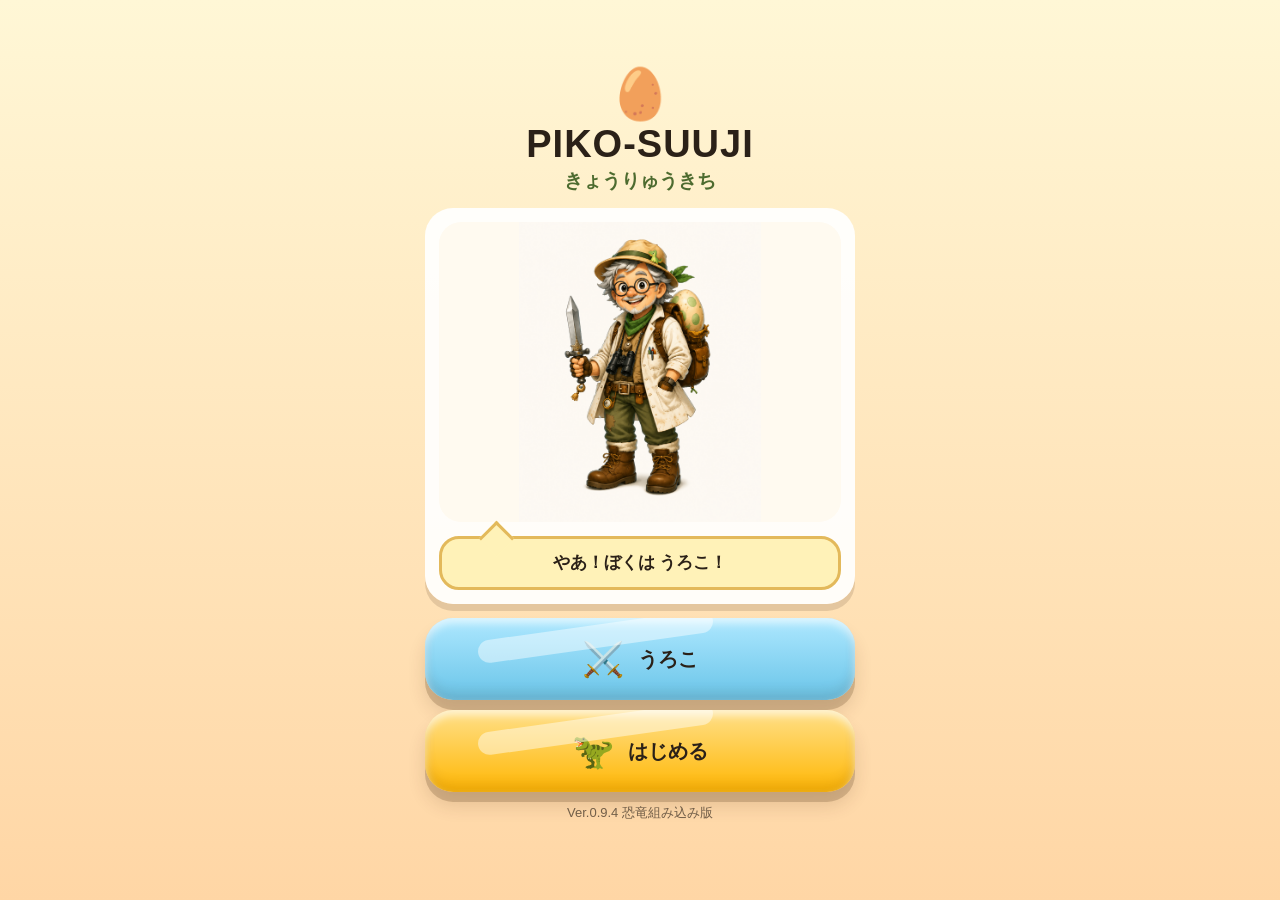
==== commit 6391e3e8: "ｖ-094　恐竜追加" ====
--- a/index.html
+++ b/index.html
@@ -21,7 +21,7 @@
     <button class="gummy-btn blue wide" onclick="speakIntro()">⚔️<span>うろこ</span></button>
     <button class="gummy-btn yellow wide" onclick="goNext()">🦖<span>はじめる</span></button>
   </div>
-  <p class="note">Ver.0.9 基地おためし版</p>
+  <p class="note">Ver.0.9.4 恐竜組み込み版</p>
 </section>
 
 <section id="nameScreen" class="screen">
@@ -66,7 +66,7 @@
       <div class="tent">⛺</div>
       <div class="tree tree1">🌳</div>
       <div class="tree tree2">🌴</div>
-      <div class="baby-base-dino">🦖</div>
+      <div id="baseDinoList" class="base-dino-list"></div>
       <div class="campfire">🔥</div>
     </div>
     <div class="base-level">きち Lv.<span id="baseLevel">1</span></div>
@@ -91,67 +91,7 @@
       はっけん <span id="zukanFound">1</span> / <span id="zukanTotal">10</span>
     </div>
 
-    <div class="zukan-grid">
-      <button class="zukan-item found" onclick="showDinoInfo('ティラノサウルス')">
-        <div class="zukan-dino">🦖</div>
-        <div class="zukan-name">ティラノ</div>
-        <div class="zukan-badge">GET!</div>
-      </button>
-
-      <button class="zukan-item locked" onclick="showDinoHint('トリケラトプス')">
-        <div class="zukan-dino">❔</div>
-        <div class="zukan-name">？？？</div>
-        <div class="zukan-badge">まだ</div>
-      </button>
-
-      <button class="zukan-item locked" onclick="showDinoHint('スピノサウルス')">
-        <div class="zukan-dino">❔</div>
-        <div class="zukan-name">？？？</div>
-        <div class="zukan-badge">まだ</div>
-      </button>
-
-      <button class="zukan-item locked" onclick="showDinoHint('アンキロサウルス')">
-        <div class="zukan-dino">❔</div>
-        <div class="zukan-name">？？？</div>
-        <div class="zukan-badge">まだ</div>
-      </button>
-
-      <button class="zukan-item locked" onclick="showDinoHint('ブラキオサウルス')">
-        <div class="zukan-dino">❔</div>
-        <div class="zukan-name">？？？</div>
-        <div class="zukan-badge">まだ</div>
-      </button>
-
-      <button class="zukan-item locked" onclick="showDinoHint('ステゴサウルス')">
-        <div class="zukan-dino">❔</div>
-        <div class="zukan-name">？？？</div>
-        <div class="zukan-badge">まだ</div>
-      </button>
-
-      <button class="zukan-item locked" onclick="showDinoHint('パラサウロロフス')">
-        <div class="zukan-dino">❔</div>
-        <div class="zukan-name">？？？</div>
-        <div class="zukan-badge">まだ</div>
-      </button>
-
-      <button class="zukan-item locked" onclick="showDinoHint('アロサウルス')">
-        <div class="zukan-dino">❔</div>
-        <div class="zukan-name">？？？</div>
-        <div class="zukan-badge">まだ</div>
-      </button>
-
-      <button class="zukan-item locked" onclick="showDinoHint('カルノタウルス')">
-        <div class="zukan-dino">❔</div>
-        <div class="zukan-name">？？？</div>
-        <div class="zukan-badge">まだ</div>
-      </button>
-
-      <button class="zukan-item locked" onclick="showDinoHint('プテラノドン')">
-        <div class="zukan-dino">❔</div>
-        <div class="zukan-name">？？？</div>
-        <div class="zukan-badge">まだ</div>
-      </button>
-    </div>
+    <div class="zukan-grid" id="zukanGrid"></div>
   </div>
 
   <div class="speech"><p id="zukanText">隊長！ここに発見した恐竜が集まるぞ。</p></div>
@@ -211,7 +151,7 @@
     <div id="hatchEgg" class="hatch-egg">🥚</div>
     <div id="crackText" class="crack-text hidden">ピキ…</div>
     <div id="sparkles" class="sparkles">✨ ✨ ✨</div>
-    <div id="babyDino" class="baby-dino hidden">🦖</div>
+    <img id="babyDino" class="baby-dino-img hidden" src="images/dinosaurs/tyrannosaurus.png" alt="ティラノサウルス" />
   </div>
   <div class="speech hatch-speech"><p id="hatchText">なにが生まれるかな？</p></div>
   <div class="buttons">
@@ -223,7 +163,7 @@
 <section id="feedScreen" class="screen">
   <h2>ごはんを<br>あげよう！</h2>
   <div class="dino-card hungry-card">
-    <div id="feedDino" class="dino-icon hungry">🦖</div>
+    <img id="feedDino" class="feed-dino-img hungry" src="images/dinosaurs/tyrannosaurus.png" alt="ティラノサウルス" />
     <div class="heart-meter" id="heartMeter">🤍🤍🤍🤍🤍</div>
     <p id="feedText">ちびティラノは<br>おなかがすいているみたい！</p>
   </div>
@@ -244,8 +184,8 @@
   <div class="confetti">🎉 🦖 🎉</div>
   <h2>はっけん！</h2>
   <div class="dino-card">
-    <div class="dino-icon">🦖</div>
-    <h3>ちびティラノ</h3>
+    <img id="getDinoImg" class="get-dino-img" src="images/dinosaurs/tyrannosaurus.png" alt="ティラノサウルス" />
+    <h3 id="getDinoName">ティラノサウルス</h3>
     <p>小さくても元気いっぱい！<br>お肉が好きな赤ちゃん恐竜だよ。</p>
   </div>
   <div class="speech"><p id="dinoGetText">やったー！新しい恐竜が生まれたぞ！</p></div>
--- a/style.css
+++ b/style.css
@@ -83,3 +83,115 @@
   border-radius:999px;
   background:#fff;
 }
+
+
+/* Ver.0.9.2 ティラノ画像 */
+.baby-dino-img{
+  position:absolute;
+  width:190px;
+  max-height:170px;
+  object-fit:contain;
+  z-index:3;
+  animation:babyPop .75s ease-out forwards;
+  filter:drop-shadow(0 10px 8px rgba(0,0,0,.28));
+}
+.feed-dino-img{
+  width:170px;
+  height:135px;
+  object-fit:contain;
+  display:block;
+  margin:0 auto;
+  filter:drop-shadow(0 8px 7px rgba(0,0,0,.25));
+}
+.get-dino-img{
+  width:220px;
+  height:160px;
+  object-fit:contain;
+  display:block;
+  margin:0 auto 6px;
+  filter:drop-shadow(0 8px 7px rgba(0,0,0,.25));
+}
+.zukan-dino-img{
+  width:96px;
+  height:72px;
+  object-fit:contain;
+  filter:drop-shadow(0 5px 4px rgba(0,0,0,.25));
+}
+.baby-base-dino-img{
+  position:absolute;
+  right:52px;
+  bottom:16px;
+  width:98px;
+  height:72px;
+  object-fit:contain;
+  animation:dinoWiggle 1.4s ease-in-out infinite;
+  filter:drop-shadow(0 6px 5px rgba(0,0,0,.25));
+}
+
+
+/* Ver.0.9.4 恐竜組み込み */
+.zukan-grid{
+  display:grid;
+  grid-template-columns:repeat(2,1fr);
+  gap:10px;
+}
+.zukan-dino-img{
+  width:104px;
+  height:76px;
+  object-fit:contain;
+  filter:drop-shadow(0 5px 4px rgba(0,0,0,.25));
+}
+.zukan-item.locked .zukan-dino-img{
+  filter:grayscale(1) brightness(.45);
+  opacity:.55;
+}
+.base-dino-list{
+  position:absolute;
+  left:8px;
+  right:8px;
+  bottom:12px;
+  display:flex;
+  flex-wrap:wrap;
+  justify-content:center;
+  align-items:flex-end;
+  gap:3px;
+  z-index:4;
+}
+.base-dino-mini{
+  width:64px;
+  height:48px;
+  object-fit:contain;
+  filter:drop-shadow(0 5px 4px rgba(0,0,0,.28));
+  animation:dinoWiggle 1.6s ease-in-out infinite;
+}
+.base-dino-mini:nth-child(2n){
+  animation-delay:.25s;
+}
+.base-dino-mini:nth-child(3n){
+  animation-delay:.5s;
+}
+.baby-dino-img{
+  position:absolute;
+  width:210px;
+  max-height:180px;
+  object-fit:contain;
+  z-index:3;
+  animation:babyPop .75s ease-out forwards;
+  filter:drop-shadow(0 10px 8px rgba(0,0,0,.28));
+}
+.feed-dino-img{
+  width:180px;
+  height:136px;
+  object-fit:contain;
+  display:block;
+  margin:0 auto;
+  filter:drop-shadow(0 8px 7px rgba(0,0,0,.25));
+}
+.get-dino-img{
+  width:230px;
+  height:165px;
+  object-fit:contain;
+  display:block;
+  margin:0 auto 6px;
+  filter:drop-shadow(0 8px 7px rgba(0,0,0,.25));
+}
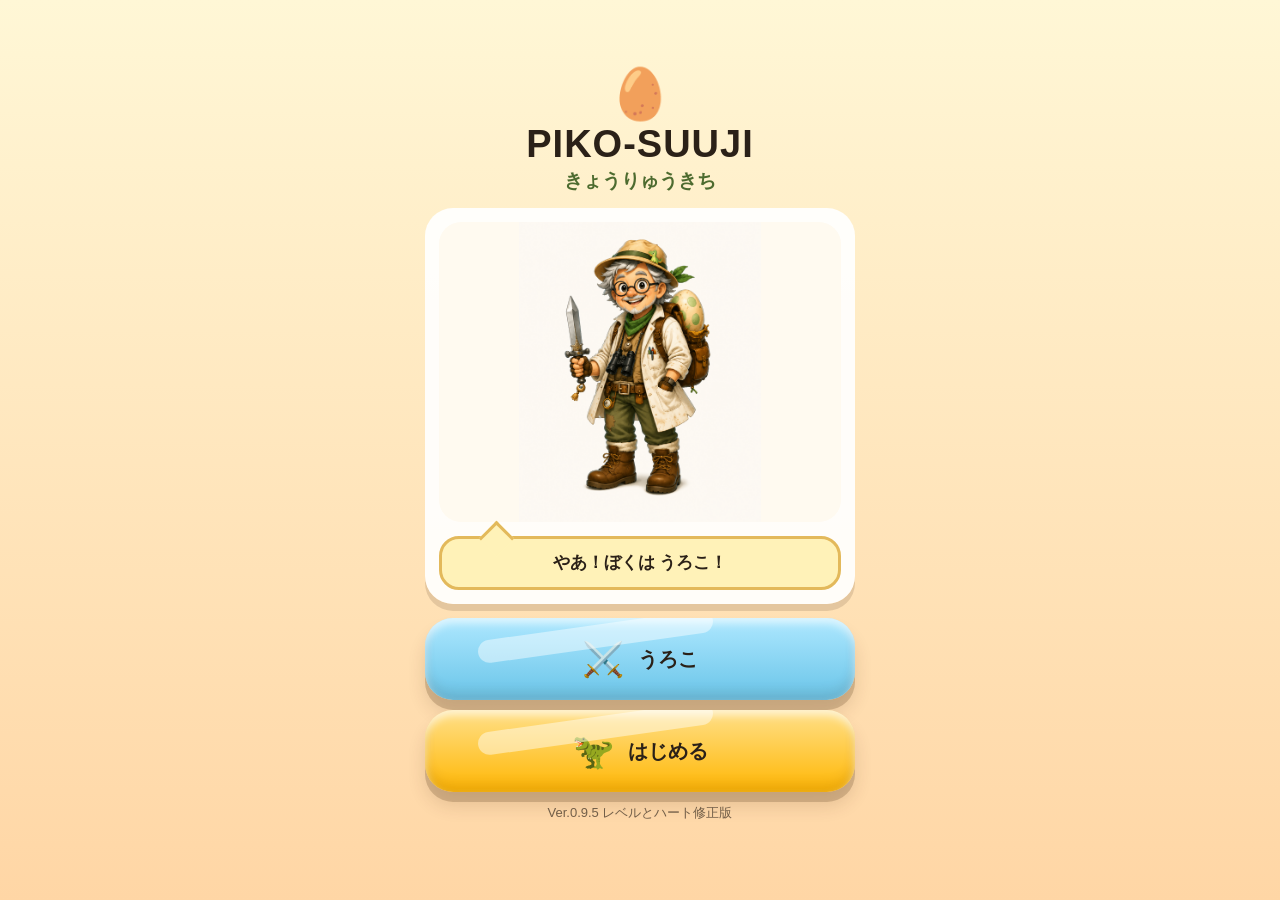
==== commit 875c6b1c: "ｖ-0.9.5ハート修正版・レベルわけ" ====
--- a/index.html
+++ b/index.html
@@ -21,7 +21,7 @@
     <button class="gummy-btn blue wide" onclick="speakIntro()">⚔️<span>うろこ</span></button>
     <button class="gummy-btn yellow wide" onclick="goNext()">🦖<span>はじめる</span></button>
   </div>
-  <p class="note">Ver.0.9.4 恐竜組み込み版</p>
+  <p class="note">Ver.0.9.5 レベルとハート修正版</p>
 </section>
 
 <section id="nameScreen" class="screen">
--- a/style.css
+++ b/style.css
@@ -195,3 +195,37 @@
   margin:0 auto 6px;
   filter:drop-shadow(0 8px 7px rgba(0,0,0,.25));
 }
+
+
+/* Ver.0.9.5 数字レベル */
+.level-select{
+  display:grid;
+  grid-template-columns:repeat(2,1fr);
+  gap:10px;
+  margin:12px 0 4px;
+}
+.level-btn{
+  min-height:72px;
+  border-radius:24px;
+  font-size:24px;
+  font-weight:900;
+  background:linear-gradient(180deg,#fff,#f0eadf);
+  box-shadow:inset 0 5px 8px rgba(255,255,255,.65),
+             inset 0 -8px 12px rgba(80,40,20,.12),
+             0 8px 0 rgba(85,55,24,.22);
+}
+.level-btn span{
+  font-size:15px;
+}
+.level-btn.selected{
+  background:linear-gradient(180deg,#ffe08a,#ffb703);
+  outline:4px solid #fb8500;
+}
+.number-grid.level10{
+  grid-template-columns:repeat(2,1fr);
+  gap:10px;
+}
+.number-grid.level10 .number-btn{
+  min-height:78px;
+  font-size:42px;
+}
